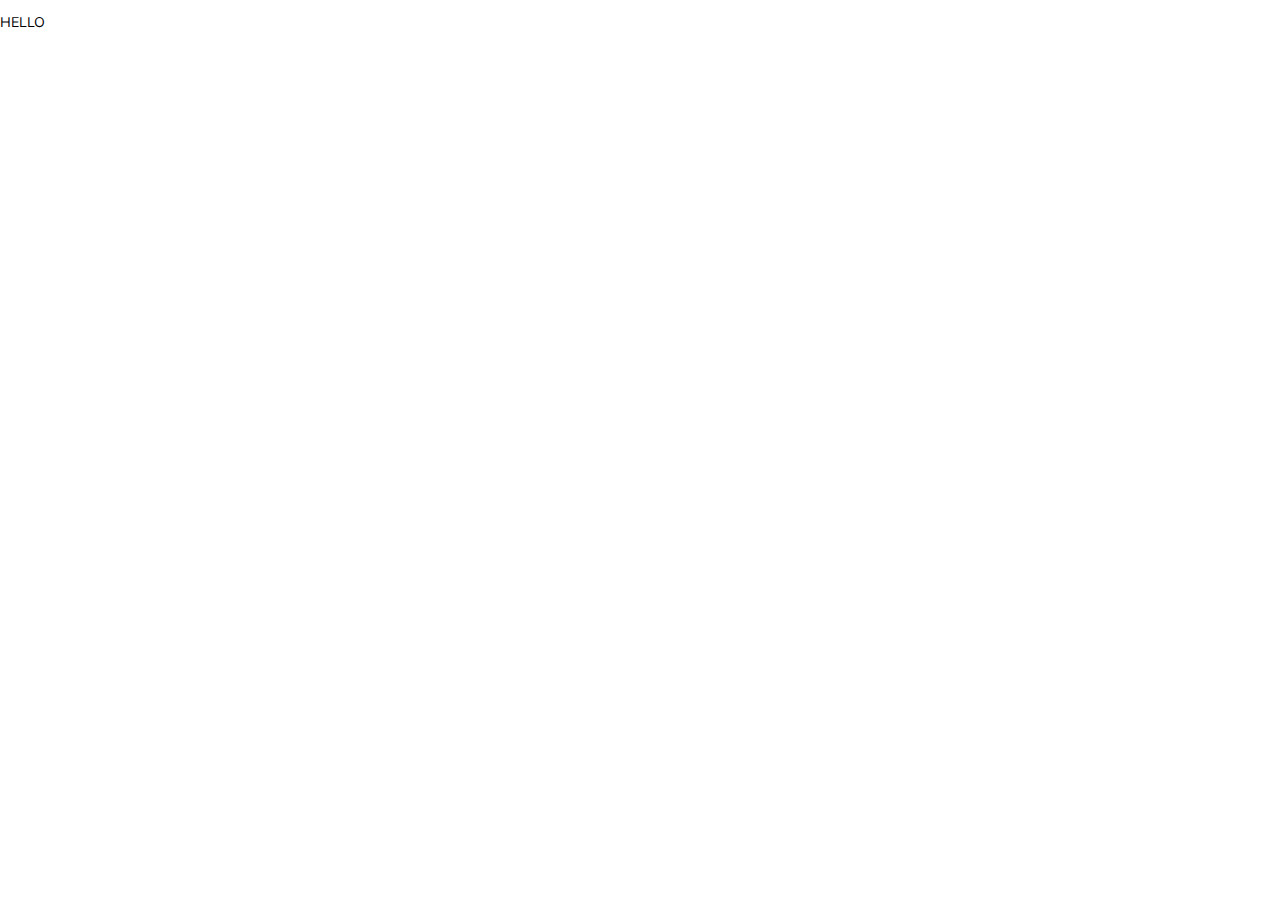
==== index.html @ 22fa5389 "Added sample markup" ====
<!DOCTYPE html>
<html lang="en">
<head>
	<meta charset="UTF-8">
	<meta name="viewport" content="width=device-width, initial-scale=1.0">
	<title>BastTourPlan</title>
	<link rel="preconnect" href="https://fonts.gstatic.com">
	<link href="https://fonts.googleapis.com/css2?family=Mulish:wght@400;600;700&display=swap" rel="stylesheet">
	<link rel="preconnect" href="https://fonts.gstatic.com">
	<link href="https://fonts.googleapis.com/css2?family=Mulish:wght@400;600;700&family=Nunito+Sans&display=swap" rel="stylesheet">
	<link rel="stylesheet" href="./styles/main.css" />
</head>
<body>
	<h1 class="container">HELLO</h1>

</body>
</html>
---- styles/main.css ----
.container {
  max-width: 540px;
}

@media screen and (min-width: 1200px) {
  .container {
    font-size: 32px;
  }
}

@media screen and (min-width: 992px) {
  .container {
    font-size: 24px;
  }
}

@media screen and (min-width: 768px) {
  .container {
    font-size: 18px;
  }
}

@media screen and (min-width: 576px) {
  .container {
    font-size: 14px;
  }
}

/* http://meyerweb.com/eric/tools/css/reset/ 
   v2.0 | 20110126
   License: none (public domain)
*/
html, body, div, span, applet, object, iframe,
h1, h2, h3, h4, h5, h6, p, blockquote, pre,
a, abbr, acronym, address, big, cite, code,
del, dfn, em, img, ins, kbd, q, s, samp,
small, strike, strong, sub, sup, tt, var,
b, u, i, center,
dl, dt, dd, ol, ul, li,
fieldset, form, label, legend,
table, caption, tbody, tfoot, thead, tr, th, td,
article, aside, canvas, details, embed,
figure, figcaption, footer, header, hgroup,
menu, nav, output, ruby, section, summary,
time, mark, audio, video {
  margin: 0;
  padding: 0;
  border: 0;
  font-size: 100%;
  font: inherit;
  vertical-align: baseline;
}

/* HTML5 display-role reset for older browsers */
article, aside, details, figcaption, figure,
footer, header, hgroup, menu, nav, section {
  display: block;
}

body {
  line-height: 1;
}

ol, ul {
  list-style: none;
}

blockquote, q {
  quotes: none;
}

blockquote:before, blockquote:after,
q:before, q:after {
  content: '';
  content: none;
}

table {
  border-collapse: collapse;
  border-spacing: 0;
}

body {
  font-family: "Mulish", sans-serif;
}

button {
  background: none;
  cursor: pointer;
  border: none;
}

*,
*:before,
*:after {
  -webkit-box-sizing: border-box;
          box-sizing: border-box;
}

h1 {
  font-size: 36px;
  line-height: 45px;
}
/*# sourceMappingURL=main.css.map */
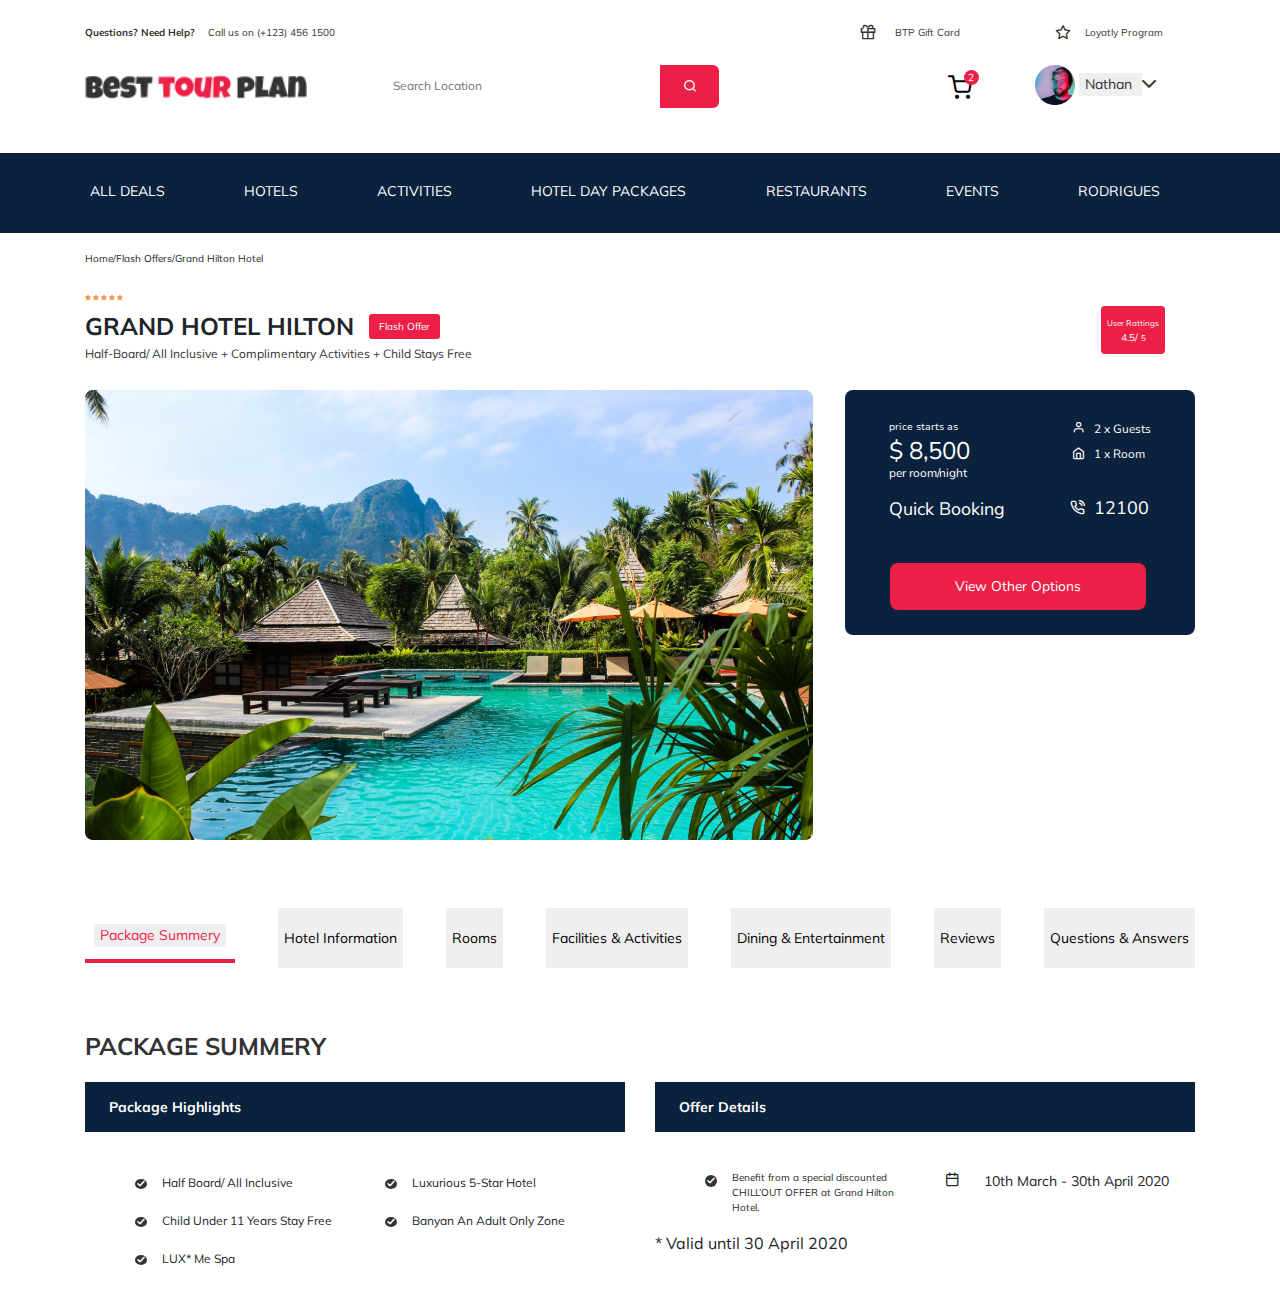
==== commit dec750c1: "Added sample markup" ====
--- a/index.html
+++ b/index.html
@@ -4,14 +4,265 @@
 	<meta charset="UTF-8">
 	<meta name="viewport" content="width=device-width, initial-scale=1.0">
 	<title>BastTourPlan</title>
-	<link rel="preconnect" href="https://fonts.gstatic.com">
 	<link href="https://fonts.googleapis.com/css2?family=Mulish:wght@400;600;700&display=swap" rel="stylesheet">
 	<link rel="preconnect" href="https://fonts.gstatic.com">
 	<link href="https://fonts.googleapis.com/css2?family=Mulish:wght@400;600;700&family=Nunito+Sans&display=swap" rel="stylesheet">
-	<link rel="stylesheet" href="./styles/main.css" />
+	<link rel="stylesheet" href="./styles/main.css">
 </head>
 <body>
-	<h1 class="container">HELLO</h1>
-
+	<header>	
+		<!-- FOOTNOTE-COMTAINER  -->
+		<div class="footnote-container">
+			<div class="container">
+				<div class="row">
+					<div class="first-text col-sm-4 col-xs-4 col-xl-3 col-lg-4 col-md-4">
+						<div class="questions-text fs-10"><b>Questions? Need Help?</b>
+							<span class="call-text">Call us on (+123) 456 1500</span>
+						</div>
+					</div>
+					<div class="btp-container col-xl-2 offset-xl-5 col-lg-2 offset-lg-3 col-md-3 offset-md-2 offset-sm-2 col-sm-3 ">
+						<div class="btp-text fs-10">BTP Gift Card</div>
+						<span class="ico-box">
+							<span class="icon-box"></span>
+						</span>
+					</div>
+					<div class="loyatly-container col-xl-2 col-md-3 col-sm-3 col-lg-3">
+						<div class="loyatly-text fs-10">Loyatly Program</div>
+						<span class="ico-star">
+							<span class="icon-star"></span>
+						</span>
+					</div>
+				</div>
+			</div>
+		</div>	
+		<!-- LOGO-CONTAINER -->
+		<div class="main-container">
+			<div class="container">
+				<div class="row">
+					<div class="main-container__logo col-xl-3 col-lg-3 col-md-3 col-sm-3 col-xs-3">
+						<a href="">
+							<img src="./images/logo.png" class="main-container__logo__img-logo__img-png" alt="logo">
+						</a>
+					</div>
+					<div class="main-container__form col-xl-4 col-lg-4 col-md-4 col-sm-4 col-xs-4">
+						<form class="main-container__main-form ">
+							<input type="text" class="main-container__main-form__main-input" placeholder="Search Location">
+							<button class="main-container__main-form__main-button" aria-label="search"></button>
+						</form>							
+							<span class="ico-search">
+								<span class="icon-search"></span>
+							</span>							
+					</div>
+					<div class="main-container__ico-shopping offset-xl-2 col-xl-1 col-lg-1 offset-lg-1 col-md-1 offset-md-1 col-sm-1 offset-sm-1 col-xs-1 offset-xs-4">
+						<span class="main-container__ico-shopping-cart">
+						<span class="icon-shopping-cart"></span>
+						</span>
+						<span class="main-container__ico-shopping-cart__numeral">2</span>
+					</div>
+					<div class="main-container__button-user col-xl-2 col-lg-2 col-md-3 col-sm-3">
+						<img class="main-container__button-user_img-name"  src="./images/human-header.png" alt="Users">
+						<button class="main-container__button-user__main-button-user">Nathan</button>						
+						<span class="main-container__button-user__ico-arrow-down">
+							<span class="icon-arrow-down"></span>
+						</span>
+					</div>
+				</div>
+			</div>
+		</div>
+		<div class="main-nav-container">
+			<div class="container">
+					<nav class="main-nav-container__nav">
+						<ul class="main-nav-container__nav-item">
+							<li class="main-nav-container__nav-list">
+								<a href="" class="main-nav-container__nav-link">ALL DEALS</a>
+							</li>
+							<li class="main-nav-container__nav-list">
+								<a href="" class="main-nav-container__nav-link">HOTELS</a>
+							</li>
+							<li class="main-nav-container__nav-list">
+								<a href="" class="main-nav-container__nav-link">ACTIVITIES</a>
+							</li>
+							<li class="main-nav-container__nav-list">
+								<a href="" class="main-nav-container__nav-link">HOTEL DAY PACKAGES</a>
+							</li>
+							<li class="main-nav-container__nav-list">
+								<a href="" class="main-nav-container__nav-link">RESTAURANTS</a>
+							</li>
+							<li class="main-nav-container__nav-list">
+								<a href="" class="main-nav-container__nav-link">EVENTS</a>
+							</li>
+							<li class="main-nav-container__nav-list">
+								<a href="" class="main-nav-container__nav-link">RODRIGUES</a>
+							</li>
+						</ul>
+					</nav>
+				</div>
+		</div>
+	</header>
+	<main>
+		<section class="hero-section">
+			<div class="container">
+				<p class="hero-section__main-footnote">Home/Flash Offers/Grand Hilton Hotel</p>
+				<span class="ico-star-gold">
+					<span class="icon-star-gold"></span>
+					<span class="icon-star-gold"></span>
+					<span class="icon-star-gold"></span>
+					<span class="icon-star-gold"></span>
+					<span class="icon-star-gold"></span>
+				</span>
+				<div class="hero-section__h1__block__flex">
+					<div class="hero-section__h1__block" >
+						<h1 class="hero-section__h1">GRAND HOTEL HILTON</h1>	
+						<button class="hero-section__button-flash-offer">Flash Offer</button>			
+					</div>
+					<button class="hero-section__h1__button-rattings">User Rattings 
+						<span class="button-rattings__4">
+							<br>4.5/
+						</span>
+						<span class="button-rattings__5">5</span>
+					</button>
+				</div>			
+				<p class="hero-section__h1__text-under">
+					Half-Board/ All Inclusive + Complimentary Activities + Child Stays Free
+				</p>	
+				<div class="row pt-20">
+					<div class="col-xl-8 col-lg-9 col-md-12 col-sm-12 col-12">
+						<div class="hero-section__img-container-hotel-hilton">
+							<picture>
+								<source media="(min-width: 1200px)"
+								srcset="./images/main-photo.png 1x"
+								type="image/png">
+								<source media="(min-width: 768px)"
+								srcset="./images/main-photo-lg.png 1x"
+								type="image/png">
+								<source media="(min-width: 576px)"
+								srcset="./images/main-photo-smm.png 1x"
+								type="image/png">
+								<source media="(min-width: 375px)"
+								srcset="./images/main-photo-smm.png 1x"
+								type="image/png">
+								<img src="./images/main-photo.png" class="hero-section__img-hotel-hilton" alt="grand hotel hilton">
+							</picture>
+						</div>
+					</div>	
+					<div class="hero-section__price-map-container col-xl-4 col-lg-3 col-md-12 col-sm-12 col-12">
+						<div class="hero-section__price-booking">
+							<div class="hero-section__price-booking-flex">
+								<div class="hero-section__column-left">
+									<p class="hero-section__price-starts-text">price starts as</p>
+									<p class="hero-section__price-8500">$ 8,500</p>
+									<p class="hero-section__per-room-text">per room/night</p>
+									<p class="hero-section__quick-booking-text">Quick Booking</p>
+								</div>
+								<div class="hero-section__column-right">
+									<p class="hero-section__guests-text">2 x Guests</p>
+									<span class="hero-section__ico-user">
+										<span class="icon-user"></span>
+									</span>
+									<p class="hero-section__room-selection-text">1 x Room</p>
+									<span class="hero-section__ico-home">
+										<span class="icon-home"></span>
+									</span>
+									<p class="hero-section__call-12100-text">12100</p>
+									<span class="hero-section__ico-call">
+										<span class="icon-phone-call"></span>
+									</span>
+								</div>
+							</div>
+							<button class="hero-section__price-booking__button">View Other Options</button>
+						</div>
+						<div class="hero-section__map-address">
+							<iframe src="https://www.google.com/maps/embed?pb=!1m18!1m12!1m3!1d2645.4511759054126!2d35.049569468004194!3d48.46705892041686!2m3!1f0!2f0!3f0!3m2!1i1024!2i768!4f13.1!3m3!1m2!1s0x40dbe2c253eac565%3A0xe2c4787d366f1a14!2sDnepropetrovsk%20center%20of%20primary%20medical%20and%20sanitary%20help%20%23%204%20Out-patient%20clinic%20%23%201-2!5e0!3m2!1sen!2sua!4v1611704651712!5m2!1sen!2sua" width="100%" height="100%" frameborder= "0" style="border-radius: 8px;" allowfullscreen="" aria-hidden="false" tabindex="0"></iframe>
+						</div>
+					</div>
+				</div>
+			</div>
+		</section>
+		<!-- MAIN BUTTON CONTAINER -->
+		<div class="container">
+			<div class="main-button-container">
+				<div class="main-button-container__button-list">
+					<div class="main-button-container__button-items-flex">				
+						<div>
+							<button class="main-button-container__link-action">Package Summery</button>	
+						</div>					
+						<div>
+							<button class="main-button-container__link-underline" aria-label="none"></button>
+						</div>
+					</div>				
+						<button class="main-button-container__link">Hotel Information</button>
+						<button class="main-button-container__link">Rooms</button>
+						<button class="main-button-container__link">Facilities & Activities</button>
+						<button class="main-button-container__link">Dining & Entertainment</button>
+						<button class="main-button-container__link">Reviews </button>
+						<button class="main-button-container__link">Questions & Answers</button>
+				</div>
+			</div>
+		</div>
+		<!-- PACKAGE SUMMERY -->
+		<div class="package-summary-container">
+			<div class="container">
+				<h2 class="package-summary-container__h2-text">PACKAGE SUMMERY</h2>
+				<div class="row">
+					<div class="col-lg-6">
+						<h3 class="package-summary-container__package-highlights-text">Package Highlights</h3>
+						<ul class="plain-list">
+							<li class="plain-item">
+								<span class="plain-list-ico">
+									<span class="icon-arrow-down-sm"></span>
+								</span>
+								Half Board/ All Inclusive
+							</li>
+							<li class="plain-item">
+								<span class="plain-list-ico">
+									<span class="icon-arrow-down-sm"></span>
+								</span>
+								Luxurious 5-Star Hotel
+							</li>
+							<li class="plain-item">
+								<span class="plain-list-ico">
+									<span class="icon-arrow-down-sm"></span>
+								</span>
+								Child Under 11 Years Stay Free
+							</li>
+							<li class="plain-item">
+								<span class="plain-list-ico">
+									<span class="icon-arrow-down-sm"></span>
+								</span>
+								Banyan An Adult Only Zone
+							</li>
+							<li class="plain-item">
+								<span class="plain-list-ico">
+									<span class="icon-arrow-down-sm"></span>
+								</span>
+								LUX* Me Spa
+							</li>
+						</ul>
+					</div>
+					<div class="col-lg-6">
+						<h3 class="package-summary-container__offer-details-text">Offer Details</h3>
+						<ul class="plain-list-second">
+							<li class="plain-item-second offer-details-container-flex">
+								<span class="plain-list-ico-arrow-down">
+									<span class="icon-arrow-down-sm"></span>
+								</span>
+								<span>
+								Benefit from a special discounted CHILL’OUT OFFER at Grand Hilton Hotel.
+								</span>
+							</li>
+							<li class="plain-item-second">
+								<span class="plain-list-ico-calendar">
+									<span class="icon-calendar"></span>
+								</span>
+								10th March - 30th April 2020
+							</li>
+						</ul>
+						<span>* Valid until 30 April 2020</span>
+					</div>						
+				</div>
+			</div>
+		</div>
+	</main>
+	
 </body>
 </html>--- a/styles/main.css
+++ b/styles/main.css
@@ -1,104 +1,3121 @@
-.container {
-  max-width: 540px;
-}
-
-@media screen and (min-width: 1200px) {
-  .container {
-    font-size: 32px;
-  }
-}
-
-@media screen and (min-width: 992px) {
-  .container {
-    font-size: 24px;
-  }
-}
-
-@media screen and (min-width: 768px) {
-  .container {
-    font-size: 18px;
-  }
-}
-
-@media screen and (min-width: 576px) {
-  .container {
-    font-size: 14px;
-  }
-}
-
-/* http://meyerweb.com/eric/tools/css/reset/ 
-   v2.0 | 20110126
-   License: none (public domain)
-*/
-html, body, div, span, applet, object, iframe,
-h1, h2, h3, h4, h5, h6, p, blockquote, pre,
-a, abbr, acronym, address, big, cite, code,
-del, dfn, em, img, ins, kbd, q, s, samp,
-small, strike, strong, sub, sup, tt, var,
-b, u, i, center,
-dl, dt, dd, ol, ul, li,
-fieldset, form, label, legend,
-table, caption, tbody, tfoot, thead, tr, th, td,
-article, aside, canvas, details, embed,
-figure, figcaption, footer, header, hgroup,
-menu, nav, output, ruby, section, summary,
-time, mark, audio, video {
+*,
+*::before,
+*::after {
+  -webkit-box-sizing: border-box;
+          box-sizing: border-box;
+}
+
+html {
+  font-family: sans-serif;
+  line-height: 1.15;
+  -webkit-text-size-adjust: 100%;
+  -webkit-tap-highlight-color: rgba(0, 0, 0, 0);
+}
+
+article, aside, figcaption, figure, footer, header, hgroup, main, nav, section {
+  display: block;
+}
+
+body {
   margin: 0;
-  padding: 0;
-  border: 0;
-  font-size: 100%;
-  font: inherit;
+  font-family: -apple-system, BlinkMacSystemFont, "Segoe UI", Roboto, "Helvetica Neue", Arial, "Noto Sans", sans-serif, "Apple Color Emoji", "Segoe UI Emoji", "Segoe UI Symbol", "Noto Color Emoji";
+  font-size: 1rem;
+  font-weight: 400;
+  line-height: 1.5;
+  color: #212529;
+  text-align: left;
+  background-color: #fff;
+}
+
+[tabindex="-1"]:focus:not(:focus-visible) {
+  outline: 0 !important;
+}
+
+hr {
+  -webkit-box-sizing: content-box;
+          box-sizing: content-box;
+  height: 0;
+  overflow: visible;
+}
+
+h1, h2, h3, h4, h5, h6 {
+  margin-top: 0;
+  margin-bottom: 0.5rem;
+}
+
+p {
+  margin-top: 0;
+  margin-bottom: 1rem;
+}
+
+abbr[title],
+abbr[data-original-title] {
+  text-decoration: underline;
+  -webkit-text-decoration: underline dotted;
+          text-decoration: underline dotted;
+  cursor: help;
+  border-bottom: 0;
+  text-decoration-skip-ink: none;
+}
+
+address {
+  margin-bottom: 1rem;
+  font-style: normal;
+  line-height: inherit;
+}
+
+ol,
+ul,
+dl {
+  margin-top: 0;
+  margin-bottom: 1rem;
+}
+
+ol ol,
+ul ul,
+ol ul,
+ul ol {
+  margin-bottom: 0;
+}
+
+dt {
+  font-weight: 700;
+}
+
+dd {
+  margin-bottom: .5rem;
+  margin-left: 0;
+}
+
+blockquote {
+  margin: 0 0 1rem;
+}
+
+b,
+strong {
+  font-weight: bolder;
+}
+
+small {
+  font-size: 80%;
+}
+
+sub,
+sup {
+  position: relative;
+  font-size: 75%;
+  line-height: 0;
   vertical-align: baseline;
 }
 
-/* HTML5 display-role reset for older browsers */
-article, aside, details, figcaption, figure,
-footer, header, hgroup, menu, nav, section {
-  display: block;
-}
-
-body {
-  line-height: 1;
-}
-
-ol, ul {
-  list-style: none;
-}
-
-blockquote, q {
-  quotes: none;
-}
-
-blockquote:before, blockquote:after,
-q:before, q:after {
-  content: '';
-  content: none;
+sub {
+  bottom: -.25em;
+}
+
+sup {
+  top: -.5em;
+}
+
+a {
+  color: #007bff;
+  text-decoration: none;
+  background-color: transparent;
+}
+
+a:hover {
+  color: #0056b3;
+  text-decoration: underline;
+}
+
+a:not([href]):not([class]) {
+  color: inherit;
+  text-decoration: none;
+}
+
+a:not([href]):not([class]):hover {
+  color: inherit;
+  text-decoration: none;
+}
+
+pre,
+code,
+kbd,
+samp {
+  font-family: SFMono-Regular, Menlo, Monaco, Consolas, "Liberation Mono", "Courier New", monospace;
+  font-size: 1em;
+}
+
+pre {
+  margin-top: 0;
+  margin-bottom: 1rem;
+  overflow: auto;
+  -ms-overflow-style: scrollbar;
+}
+
+figure {
+  margin: 0 0 1rem;
+}
+
+img {
+  vertical-align: middle;
+  border-style: none;
+}
+
+svg {
+  overflow: hidden;
+  vertical-align: middle;
 }
 
 table {
   border-collapse: collapse;
-  border-spacing: 0;
+}
+
+caption {
+  padding-top: 0.75rem;
+  padding-bottom: 0.75rem;
+  color: #6c757d;
+  text-align: left;
+  caption-side: bottom;
+}
+
+th {
+  text-align: inherit;
+}
+
+label {
+  display: inline-block;
+  margin-bottom: 0.5rem;
+}
+
+button {
+  border-radius: 0;
+}
+
+button:focus {
+  outline: 1px dotted;
+  outline: 5px auto -webkit-focus-ring-color;
+}
+
+input,
+button,
+select,
+optgroup,
+textarea {
+  margin: 0;
+  font-family: inherit;
+  font-size: inherit;
+  line-height: inherit;
+}
+
+button,
+input {
+  overflow: visible;
+}
+
+button,
+select {
+  text-transform: none;
+}
+
+[role="button"] {
+  cursor: pointer;
+}
+
+select {
+  word-wrap: normal;
+}
+
+button,
+[type="button"],
+[type="reset"],
+[type="submit"] {
+  -webkit-appearance: button;
+}
+
+button:not(:disabled),
+[type="button"]:not(:disabled),
+[type="reset"]:not(:disabled),
+[type="submit"]:not(:disabled) {
+  cursor: pointer;
+}
+
+button::-moz-focus-inner,
+[type="button"]::-moz-focus-inner,
+[type="reset"]::-moz-focus-inner,
+[type="submit"]::-moz-focus-inner {
+  padding: 0;
+  border-style: none;
+}
+
+input[type="radio"],
+input[type="checkbox"] {
+  -webkit-box-sizing: border-box;
+          box-sizing: border-box;
+  padding: 0;
+}
+
+textarea {
+  overflow: auto;
+  resize: vertical;
+}
+
+fieldset {
+  min-width: 0;
+  padding: 0;
+  margin: 0;
+  border: 0;
+}
+
+legend {
+  display: block;
+  width: 100%;
+  max-width: 100%;
+  padding: 0;
+  margin-bottom: .5rem;
+  font-size: 1.5rem;
+  line-height: inherit;
+  color: inherit;
+  white-space: normal;
+}
+
+progress {
+  vertical-align: baseline;
+}
+
+[type="number"]::-webkit-inner-spin-button,
+[type="number"]::-webkit-outer-spin-button {
+  height: auto;
+}
+
+[type="search"] {
+  outline-offset: -2px;
+  -webkit-appearance: none;
+}
+
+[type="search"]::-webkit-search-decoration {
+  -webkit-appearance: none;
+}
+
+::-webkit-file-upload-button {
+  font: inherit;
+  -webkit-appearance: button;
+}
+
+output {
+  display: inline-block;
+}
+
+summary {
+  display: list-item;
+  cursor: pointer;
+}
+
+template {
+  display: none;
+}
+
+[hidden] {
+  display: none !important;
+}
+
+.container,
+.container-fluid,
+.container-sm,
+.container-md,
+.container-lg,
+.container-xl {
+  width: 100%;
+  padding-right: 15px;
+  padding-left: 15px;
+  margin-right: auto;
+  margin-left: auto;
+}
+
+@media (min-width: 576px) {
+  .container, .container-sm {
+    max-width: 540px;
+  }
+}
+
+@media (min-width: 768px) {
+  .container, .container-sm, .container-md {
+    max-width: 720px;
+  }
+}
+
+@media (min-width: 992px) {
+  .container, .container-sm, .container-md, .container-lg {
+    max-width: 960px;
+  }
+}
+
+@media (min-width: 1200px) {
+  .container, .container-sm, .container-md, .container-lg, .container-xl {
+    max-width: 1140px;
+  }
+}
+
+.row {
+  display: -webkit-box;
+  display: -ms-flexbox;
+  display: flex;
+  -ms-flex-wrap: wrap;
+      flex-wrap: wrap;
+  margin-right: -15px;
+  margin-left: -15px;
+}
+
+.no-gutters {
+  margin-right: 0;
+  margin-left: 0;
+}
+
+.no-gutters > .col,
+.no-gutters > [class*="col-"] {
+  padding-right: 0;
+  padding-left: 0;
+}
+
+.col-1, .col-2, .col-3, .col-4, .col-5, .col-6, .col-7, .col-8, .col-9, .col-10, .col-11, .col-12, .col,
+.col-auto, .col-sm-1, .col-sm-2, .col-sm-3, .col-sm-4, .col-sm-5, .col-sm-6, .col-sm-7, .col-sm-8, .col-sm-9, .col-sm-10, .col-sm-11, .col-sm-12, .col-sm,
+.col-sm-auto, .col-md-1, .col-md-2, .col-md-3, .col-md-4, .col-md-5, .col-md-6, .col-md-7, .col-md-8, .col-md-9, .col-md-10, .col-md-11, .col-md-12, .col-md,
+.col-md-auto, .col-lg-1, .col-lg-2, .col-lg-3, .col-lg-4, .col-lg-5, .col-lg-6, .col-lg-7, .col-lg-8, .col-lg-9, .col-lg-10, .col-lg-11, .col-lg-12, .col-lg,
+.col-lg-auto, .col-xl-1, .col-xl-2, .col-xl-3, .col-xl-4, .col-xl-5, .col-xl-6, .col-xl-7, .col-xl-8, .col-xl-9, .col-xl-10, .col-xl-11, .col-xl-12, .col-xl,
+.col-xl-auto {
+  position: relative;
+  width: 100%;
+  padding-right: 15px;
+  padding-left: 15px;
+}
+
+.col {
+  -ms-flex-preferred-size: 0;
+      flex-basis: 0;
+  -webkit-box-flex: 1;
+      -ms-flex-positive: 1;
+          flex-grow: 1;
+  max-width: 100%;
+}
+
+.row-cols-1 > * {
+  -webkit-box-flex: 0;
+      -ms-flex: 0 0 100%;
+          flex: 0 0 100%;
+  max-width: 100%;
+}
+
+.row-cols-2 > * {
+  -webkit-box-flex: 0;
+      -ms-flex: 0 0 50%;
+          flex: 0 0 50%;
+  max-width: 50%;
+}
+
+.row-cols-3 > * {
+  -webkit-box-flex: 0;
+      -ms-flex: 0 0 33.33333%;
+          flex: 0 0 33.33333%;
+  max-width: 33.33333%;
+}
+
+.row-cols-4 > * {
+  -webkit-box-flex: 0;
+      -ms-flex: 0 0 25%;
+          flex: 0 0 25%;
+  max-width: 25%;
+}
+
+.row-cols-5 > * {
+  -webkit-box-flex: 0;
+      -ms-flex: 0 0 20%;
+          flex: 0 0 20%;
+  max-width: 20%;
+}
+
+.row-cols-6 > * {
+  -webkit-box-flex: 0;
+      -ms-flex: 0 0 16.66667%;
+          flex: 0 0 16.66667%;
+  max-width: 16.66667%;
+}
+
+.col-auto {
+  -webkit-box-flex: 0;
+      -ms-flex: 0 0 auto;
+          flex: 0 0 auto;
+  width: auto;
+  max-width: 100%;
+}
+
+.col-1 {
+  -webkit-box-flex: 0;
+      -ms-flex: 0 0 8.33333%;
+          flex: 0 0 8.33333%;
+  max-width: 8.33333%;
+}
+
+.col-2 {
+  -webkit-box-flex: 0;
+      -ms-flex: 0 0 16.66667%;
+          flex: 0 0 16.66667%;
+  max-width: 16.66667%;
+}
+
+.col-3 {
+  -webkit-box-flex: 0;
+      -ms-flex: 0 0 25%;
+          flex: 0 0 25%;
+  max-width: 25%;
+}
+
+.col-4 {
+  -webkit-box-flex: 0;
+      -ms-flex: 0 0 33.33333%;
+          flex: 0 0 33.33333%;
+  max-width: 33.33333%;
+}
+
+.col-5 {
+  -webkit-box-flex: 0;
+      -ms-flex: 0 0 41.66667%;
+          flex: 0 0 41.66667%;
+  max-width: 41.66667%;
+}
+
+.col-6 {
+  -webkit-box-flex: 0;
+      -ms-flex: 0 0 50%;
+          flex: 0 0 50%;
+  max-width: 50%;
+}
+
+.col-7 {
+  -webkit-box-flex: 0;
+      -ms-flex: 0 0 58.33333%;
+          flex: 0 0 58.33333%;
+  max-width: 58.33333%;
+}
+
+.col-8 {
+  -webkit-box-flex: 0;
+      -ms-flex: 0 0 66.66667%;
+          flex: 0 0 66.66667%;
+  max-width: 66.66667%;
+}
+
+.col-9 {
+  -webkit-box-flex: 0;
+      -ms-flex: 0 0 75%;
+          flex: 0 0 75%;
+  max-width: 75%;
+}
+
+.col-10 {
+  -webkit-box-flex: 0;
+      -ms-flex: 0 0 83.33333%;
+          flex: 0 0 83.33333%;
+  max-width: 83.33333%;
+}
+
+.col-11 {
+  -webkit-box-flex: 0;
+      -ms-flex: 0 0 91.66667%;
+          flex: 0 0 91.66667%;
+  max-width: 91.66667%;
+}
+
+.col-12 {
+  -webkit-box-flex: 0;
+      -ms-flex: 0 0 100%;
+          flex: 0 0 100%;
+  max-width: 100%;
+}
+
+.order-first {
+  -webkit-box-ordinal-group: 0;
+      -ms-flex-order: -1;
+          order: -1;
+}
+
+.order-last {
+  -webkit-box-ordinal-group: 14;
+      -ms-flex-order: 13;
+          order: 13;
+}
+
+.order-0 {
+  -webkit-box-ordinal-group: 1;
+      -ms-flex-order: 0;
+          order: 0;
+}
+
+.order-1 {
+  -webkit-box-ordinal-group: 2;
+      -ms-flex-order: 1;
+          order: 1;
+}
+
+.order-2 {
+  -webkit-box-ordinal-group: 3;
+      -ms-flex-order: 2;
+          order: 2;
+}
+
+.order-3 {
+  -webkit-box-ordinal-group: 4;
+      -ms-flex-order: 3;
+          order: 3;
+}
+
+.order-4 {
+  -webkit-box-ordinal-group: 5;
+      -ms-flex-order: 4;
+          order: 4;
+}
+
+.order-5 {
+  -webkit-box-ordinal-group: 6;
+      -ms-flex-order: 5;
+          order: 5;
+}
+
+.order-6 {
+  -webkit-box-ordinal-group: 7;
+      -ms-flex-order: 6;
+          order: 6;
+}
+
+.order-7 {
+  -webkit-box-ordinal-group: 8;
+      -ms-flex-order: 7;
+          order: 7;
+}
+
+.order-8 {
+  -webkit-box-ordinal-group: 9;
+      -ms-flex-order: 8;
+          order: 8;
+}
+
+.order-9 {
+  -webkit-box-ordinal-group: 10;
+      -ms-flex-order: 9;
+          order: 9;
+}
+
+.order-10 {
+  -webkit-box-ordinal-group: 11;
+      -ms-flex-order: 10;
+          order: 10;
+}
+
+.order-11 {
+  -webkit-box-ordinal-group: 12;
+      -ms-flex-order: 11;
+          order: 11;
+}
+
+.order-12 {
+  -webkit-box-ordinal-group: 13;
+      -ms-flex-order: 12;
+          order: 12;
+}
+
+.offset-1 {
+  margin-left: 8.33333%;
+}
+
+.offset-2 {
+  margin-left: 16.66667%;
+}
+
+.offset-3 {
+  margin-left: 25%;
+}
+
+.offset-4 {
+  margin-left: 33.33333%;
+}
+
+.offset-5 {
+  margin-left: 41.66667%;
+}
+
+.offset-6 {
+  margin-left: 50%;
+}
+
+.offset-7 {
+  margin-left: 58.33333%;
+}
+
+.offset-8 {
+  margin-left: 66.66667%;
+}
+
+.offset-9 {
+  margin-left: 75%;
+}
+
+.offset-10 {
+  margin-left: 83.33333%;
+}
+
+.offset-11 {
+  margin-left: 91.66667%;
+}
+
+@media (min-width: 576px) {
+  .col-sm {
+    -ms-flex-preferred-size: 0;
+        flex-basis: 0;
+    -webkit-box-flex: 1;
+        -ms-flex-positive: 1;
+            flex-grow: 1;
+    max-width: 100%;
+  }
+  .row-cols-sm-1 > * {
+    -webkit-box-flex: 0;
+        -ms-flex: 0 0 100%;
+            flex: 0 0 100%;
+    max-width: 100%;
+  }
+  .row-cols-sm-2 > * {
+    -webkit-box-flex: 0;
+        -ms-flex: 0 0 50%;
+            flex: 0 0 50%;
+    max-width: 50%;
+  }
+  .row-cols-sm-3 > * {
+    -webkit-box-flex: 0;
+        -ms-flex: 0 0 33.33333%;
+            flex: 0 0 33.33333%;
+    max-width: 33.33333%;
+  }
+  .row-cols-sm-4 > * {
+    -webkit-box-flex: 0;
+        -ms-flex: 0 0 25%;
+            flex: 0 0 25%;
+    max-width: 25%;
+  }
+  .row-cols-sm-5 > * {
+    -webkit-box-flex: 0;
+        -ms-flex: 0 0 20%;
+            flex: 0 0 20%;
+    max-width: 20%;
+  }
+  .row-cols-sm-6 > * {
+    -webkit-box-flex: 0;
+        -ms-flex: 0 0 16.66667%;
+            flex: 0 0 16.66667%;
+    max-width: 16.66667%;
+  }
+  .col-sm-auto {
+    -webkit-box-flex: 0;
+        -ms-flex: 0 0 auto;
+            flex: 0 0 auto;
+    width: auto;
+    max-width: 100%;
+  }
+  .col-sm-1 {
+    -webkit-box-flex: 0;
+        -ms-flex: 0 0 8.33333%;
+            flex: 0 0 8.33333%;
+    max-width: 8.33333%;
+  }
+  .col-sm-2 {
+    -webkit-box-flex: 0;
+        -ms-flex: 0 0 16.66667%;
+            flex: 0 0 16.66667%;
+    max-width: 16.66667%;
+  }
+  .col-sm-3 {
+    -webkit-box-flex: 0;
+        -ms-flex: 0 0 25%;
+            flex: 0 0 25%;
+    max-width: 25%;
+  }
+  .col-sm-4 {
+    -webkit-box-flex: 0;
+        -ms-flex: 0 0 33.33333%;
+            flex: 0 0 33.33333%;
+    max-width: 33.33333%;
+  }
+  .col-sm-5 {
+    -webkit-box-flex: 0;
+        -ms-flex: 0 0 41.66667%;
+            flex: 0 0 41.66667%;
+    max-width: 41.66667%;
+  }
+  .col-sm-6 {
+    -webkit-box-flex: 0;
+        -ms-flex: 0 0 50%;
+            flex: 0 0 50%;
+    max-width: 50%;
+  }
+  .col-sm-7 {
+    -webkit-box-flex: 0;
+        -ms-flex: 0 0 58.33333%;
+            flex: 0 0 58.33333%;
+    max-width: 58.33333%;
+  }
+  .col-sm-8 {
+    -webkit-box-flex: 0;
+        -ms-flex: 0 0 66.66667%;
+            flex: 0 0 66.66667%;
+    max-width: 66.66667%;
+  }
+  .col-sm-9 {
+    -webkit-box-flex: 0;
+        -ms-flex: 0 0 75%;
+            flex: 0 0 75%;
+    max-width: 75%;
+  }
+  .col-sm-10 {
+    -webkit-box-flex: 0;
+        -ms-flex: 0 0 83.33333%;
+            flex: 0 0 83.33333%;
+    max-width: 83.33333%;
+  }
+  .col-sm-11 {
+    -webkit-box-flex: 0;
+        -ms-flex: 0 0 91.66667%;
+            flex: 0 0 91.66667%;
+    max-width: 91.66667%;
+  }
+  .col-sm-12 {
+    -webkit-box-flex: 0;
+        -ms-flex: 0 0 100%;
+            flex: 0 0 100%;
+    max-width: 100%;
+  }
+  .order-sm-first {
+    -webkit-box-ordinal-group: 0;
+        -ms-flex-order: -1;
+            order: -1;
+  }
+  .order-sm-last {
+    -webkit-box-ordinal-group: 14;
+        -ms-flex-order: 13;
+            order: 13;
+  }
+  .order-sm-0 {
+    -webkit-box-ordinal-group: 1;
+        -ms-flex-order: 0;
+            order: 0;
+  }
+  .order-sm-1 {
+    -webkit-box-ordinal-group: 2;
+        -ms-flex-order: 1;
+            order: 1;
+  }
+  .order-sm-2 {
+    -webkit-box-ordinal-group: 3;
+        -ms-flex-order: 2;
+            order: 2;
+  }
+  .order-sm-3 {
+    -webkit-box-ordinal-group: 4;
+        -ms-flex-order: 3;
+            order: 3;
+  }
+  .order-sm-4 {
+    -webkit-box-ordinal-group: 5;
+        -ms-flex-order: 4;
+            order: 4;
+  }
+  .order-sm-5 {
+    -webkit-box-ordinal-group: 6;
+        -ms-flex-order: 5;
+            order: 5;
+  }
+  .order-sm-6 {
+    -webkit-box-ordinal-group: 7;
+        -ms-flex-order: 6;
+            order: 6;
+  }
+  .order-sm-7 {
+    -webkit-box-ordinal-group: 8;
+        -ms-flex-order: 7;
+            order: 7;
+  }
+  .order-sm-8 {
+    -webkit-box-ordinal-group: 9;
+        -ms-flex-order: 8;
+            order: 8;
+  }
+  .order-sm-9 {
+    -webkit-box-ordinal-group: 10;
+        -ms-flex-order: 9;
+            order: 9;
+  }
+  .order-sm-10 {
+    -webkit-box-ordinal-group: 11;
+        -ms-flex-order: 10;
+            order: 10;
+  }
+  .order-sm-11 {
+    -webkit-box-ordinal-group: 12;
+        -ms-flex-order: 11;
+            order: 11;
+  }
+  .order-sm-12 {
+    -webkit-box-ordinal-group: 13;
+        -ms-flex-order: 12;
+            order: 12;
+  }
+  .offset-sm-0 {
+    margin-left: 0;
+  }
+  .offset-sm-1 {
+    margin-left: 8.33333%;
+  }
+  .offset-sm-2 {
+    margin-left: 16.66667%;
+  }
+  .offset-sm-3 {
+    margin-left: 25%;
+  }
+  .offset-sm-4 {
+    margin-left: 33.33333%;
+  }
+  .offset-sm-5 {
+    margin-left: 41.66667%;
+  }
+  .offset-sm-6 {
+    margin-left: 50%;
+  }
+  .offset-sm-7 {
+    margin-left: 58.33333%;
+  }
+  .offset-sm-8 {
+    margin-left: 66.66667%;
+  }
+  .offset-sm-9 {
+    margin-left: 75%;
+  }
+  .offset-sm-10 {
+    margin-left: 83.33333%;
+  }
+  .offset-sm-11 {
+    margin-left: 91.66667%;
+  }
+}
+
+@media (min-width: 768px) {
+  .col-md {
+    -ms-flex-preferred-size: 0;
+        flex-basis: 0;
+    -webkit-box-flex: 1;
+        -ms-flex-positive: 1;
+            flex-grow: 1;
+    max-width: 100%;
+  }
+  .row-cols-md-1 > * {
+    -webkit-box-flex: 0;
+        -ms-flex: 0 0 100%;
+            flex: 0 0 100%;
+    max-width: 100%;
+  }
+  .row-cols-md-2 > * {
+    -webkit-box-flex: 0;
+        -ms-flex: 0 0 50%;
+            flex: 0 0 50%;
+    max-width: 50%;
+  }
+  .row-cols-md-3 > * {
+    -webkit-box-flex: 0;
+        -ms-flex: 0 0 33.33333%;
+            flex: 0 0 33.33333%;
+    max-width: 33.33333%;
+  }
+  .row-cols-md-4 > * {
+    -webkit-box-flex: 0;
+        -ms-flex: 0 0 25%;
+            flex: 0 0 25%;
+    max-width: 25%;
+  }
+  .row-cols-md-5 > * {
+    -webkit-box-flex: 0;
+        -ms-flex: 0 0 20%;
+            flex: 0 0 20%;
+    max-width: 20%;
+  }
+  .row-cols-md-6 > * {
+    -webkit-box-flex: 0;
+        -ms-flex: 0 0 16.66667%;
+            flex: 0 0 16.66667%;
+    max-width: 16.66667%;
+  }
+  .col-md-auto {
+    -webkit-box-flex: 0;
+        -ms-flex: 0 0 auto;
+            flex: 0 0 auto;
+    width: auto;
+    max-width: 100%;
+  }
+  .col-md-1 {
+    -webkit-box-flex: 0;
+        -ms-flex: 0 0 8.33333%;
+            flex: 0 0 8.33333%;
+    max-width: 8.33333%;
+  }
+  .col-md-2 {
+    -webkit-box-flex: 0;
+        -ms-flex: 0 0 16.66667%;
+            flex: 0 0 16.66667%;
+    max-width: 16.66667%;
+  }
+  .col-md-3 {
+    -webkit-box-flex: 0;
+        -ms-flex: 0 0 25%;
+            flex: 0 0 25%;
+    max-width: 25%;
+  }
+  .col-md-4 {
+    -webkit-box-flex: 0;
+        -ms-flex: 0 0 33.33333%;
+            flex: 0 0 33.33333%;
+    max-width: 33.33333%;
+  }
+  .col-md-5 {
+    -webkit-box-flex: 0;
+        -ms-flex: 0 0 41.66667%;
+            flex: 0 0 41.66667%;
+    max-width: 41.66667%;
+  }
+  .col-md-6 {
+    -webkit-box-flex: 0;
+        -ms-flex: 0 0 50%;
+            flex: 0 0 50%;
+    max-width: 50%;
+  }
+  .col-md-7 {
+    -webkit-box-flex: 0;
+        -ms-flex: 0 0 58.33333%;
+            flex: 0 0 58.33333%;
+    max-width: 58.33333%;
+  }
+  .col-md-8 {
+    -webkit-box-flex: 0;
+        -ms-flex: 0 0 66.66667%;
+            flex: 0 0 66.66667%;
+    max-width: 66.66667%;
+  }
+  .col-md-9 {
+    -webkit-box-flex: 0;
+        -ms-flex: 0 0 75%;
+            flex: 0 0 75%;
+    max-width: 75%;
+  }
+  .col-md-10 {
+    -webkit-box-flex: 0;
+        -ms-flex: 0 0 83.33333%;
+            flex: 0 0 83.33333%;
+    max-width: 83.33333%;
+  }
+  .col-md-11 {
+    -webkit-box-flex: 0;
+        -ms-flex: 0 0 91.66667%;
+            flex: 0 0 91.66667%;
+    max-width: 91.66667%;
+  }
+  .col-md-12 {
+    -webkit-box-flex: 0;
+        -ms-flex: 0 0 100%;
+            flex: 0 0 100%;
+    max-width: 100%;
+  }
+  .order-md-first {
+    -webkit-box-ordinal-group: 0;
+        -ms-flex-order: -1;
+            order: -1;
+  }
+  .order-md-last {
+    -webkit-box-ordinal-group: 14;
+        -ms-flex-order: 13;
+            order: 13;
+  }
+  .order-md-0 {
+    -webkit-box-ordinal-group: 1;
+        -ms-flex-order: 0;
+            order: 0;
+  }
+  .order-md-1 {
+    -webkit-box-ordinal-group: 2;
+        -ms-flex-order: 1;
+            order: 1;
+  }
+  .order-md-2 {
+    -webkit-box-ordinal-group: 3;
+        -ms-flex-order: 2;
+            order: 2;
+  }
+  .order-md-3 {
+    -webkit-box-ordinal-group: 4;
+        -ms-flex-order: 3;
+            order: 3;
+  }
+  .order-md-4 {
+    -webkit-box-ordinal-group: 5;
+        -ms-flex-order: 4;
+            order: 4;
+  }
+  .order-md-5 {
+    -webkit-box-ordinal-group: 6;
+        -ms-flex-order: 5;
+            order: 5;
+  }
+  .order-md-6 {
+    -webkit-box-ordinal-group: 7;
+        -ms-flex-order: 6;
+            order: 6;
+  }
+  .order-md-7 {
+    -webkit-box-ordinal-group: 8;
+        -ms-flex-order: 7;
+            order: 7;
+  }
+  .order-md-8 {
+    -webkit-box-ordinal-group: 9;
+        -ms-flex-order: 8;
+            order: 8;
+  }
+  .order-md-9 {
+    -webkit-box-ordinal-group: 10;
+        -ms-flex-order: 9;
+            order: 9;
+  }
+  .order-md-10 {
+    -webkit-box-ordinal-group: 11;
+        -ms-flex-order: 10;
+            order: 10;
+  }
+  .order-md-11 {
+    -webkit-box-ordinal-group: 12;
+        -ms-flex-order: 11;
+            order: 11;
+  }
+  .order-md-12 {
+    -webkit-box-ordinal-group: 13;
+        -ms-flex-order: 12;
+            order: 12;
+  }
+  .offset-md-0 {
+    margin-left: 0;
+  }
+  .offset-md-1 {
+    margin-left: 8.33333%;
+  }
+  .offset-md-2 {
+    margin-left: 16.66667%;
+  }
+  .offset-md-3 {
+    margin-left: 25%;
+  }
+  .offset-md-4 {
+    margin-left: 33.33333%;
+  }
+  .offset-md-5 {
+    margin-left: 41.66667%;
+  }
+  .offset-md-6 {
+    margin-left: 50%;
+  }
+  .offset-md-7 {
+    margin-left: 58.33333%;
+  }
+  .offset-md-8 {
+    margin-left: 66.66667%;
+  }
+  .offset-md-9 {
+    margin-left: 75%;
+  }
+  .offset-md-10 {
+    margin-left: 83.33333%;
+  }
+  .offset-md-11 {
+    margin-left: 91.66667%;
+  }
+}
+
+@media (min-width: 992px) {
+  .col-lg {
+    -ms-flex-preferred-size: 0;
+        flex-basis: 0;
+    -webkit-box-flex: 1;
+        -ms-flex-positive: 1;
+            flex-grow: 1;
+    max-width: 100%;
+  }
+  .row-cols-lg-1 > * {
+    -webkit-box-flex: 0;
+        -ms-flex: 0 0 100%;
+            flex: 0 0 100%;
+    max-width: 100%;
+  }
+  .row-cols-lg-2 > * {
+    -webkit-box-flex: 0;
+        -ms-flex: 0 0 50%;
+            flex: 0 0 50%;
+    max-width: 50%;
+  }
+  .row-cols-lg-3 > * {
+    -webkit-box-flex: 0;
+        -ms-flex: 0 0 33.33333%;
+            flex: 0 0 33.33333%;
+    max-width: 33.33333%;
+  }
+  .row-cols-lg-4 > * {
+    -webkit-box-flex: 0;
+        -ms-flex: 0 0 25%;
+            flex: 0 0 25%;
+    max-width: 25%;
+  }
+  .row-cols-lg-5 > * {
+    -webkit-box-flex: 0;
+        -ms-flex: 0 0 20%;
+            flex: 0 0 20%;
+    max-width: 20%;
+  }
+  .row-cols-lg-6 > * {
+    -webkit-box-flex: 0;
+        -ms-flex: 0 0 16.66667%;
+            flex: 0 0 16.66667%;
+    max-width: 16.66667%;
+  }
+  .col-lg-auto {
+    -webkit-box-flex: 0;
+        -ms-flex: 0 0 auto;
+            flex: 0 0 auto;
+    width: auto;
+    max-width: 100%;
+  }
+  .col-lg-1 {
+    -webkit-box-flex: 0;
+        -ms-flex: 0 0 8.33333%;
+            flex: 0 0 8.33333%;
+    max-width: 8.33333%;
+  }
+  .col-lg-2 {
+    -webkit-box-flex: 0;
+        -ms-flex: 0 0 16.66667%;
+            flex: 0 0 16.66667%;
+    max-width: 16.66667%;
+  }
+  .col-lg-3 {
+    -webkit-box-flex: 0;
+        -ms-flex: 0 0 25%;
+            flex: 0 0 25%;
+    max-width: 25%;
+  }
+  .col-lg-4 {
+    -webkit-box-flex: 0;
+        -ms-flex: 0 0 33.33333%;
+            flex: 0 0 33.33333%;
+    max-width: 33.33333%;
+  }
+  .col-lg-5 {
+    -webkit-box-flex: 0;
+        -ms-flex: 0 0 41.66667%;
+            flex: 0 0 41.66667%;
+    max-width: 41.66667%;
+  }
+  .col-lg-6 {
+    -webkit-box-flex: 0;
+        -ms-flex: 0 0 50%;
+            flex: 0 0 50%;
+    max-width: 50%;
+  }
+  .col-lg-7 {
+    -webkit-box-flex: 0;
+        -ms-flex: 0 0 58.33333%;
+            flex: 0 0 58.33333%;
+    max-width: 58.33333%;
+  }
+  .col-lg-8 {
+    -webkit-box-flex: 0;
+        -ms-flex: 0 0 66.66667%;
+            flex: 0 0 66.66667%;
+    max-width: 66.66667%;
+  }
+  .col-lg-9 {
+    -webkit-box-flex: 0;
+        -ms-flex: 0 0 75%;
+            flex: 0 0 75%;
+    max-width: 75%;
+  }
+  .col-lg-10 {
+    -webkit-box-flex: 0;
+        -ms-flex: 0 0 83.33333%;
+            flex: 0 0 83.33333%;
+    max-width: 83.33333%;
+  }
+  .col-lg-11 {
+    -webkit-box-flex: 0;
+        -ms-flex: 0 0 91.66667%;
+            flex: 0 0 91.66667%;
+    max-width: 91.66667%;
+  }
+  .col-lg-12 {
+    -webkit-box-flex: 0;
+        -ms-flex: 0 0 100%;
+            flex: 0 0 100%;
+    max-width: 100%;
+  }
+  .order-lg-first {
+    -webkit-box-ordinal-group: 0;
+        -ms-flex-order: -1;
+            order: -1;
+  }
+  .order-lg-last {
+    -webkit-box-ordinal-group: 14;
+        -ms-flex-order: 13;
+            order: 13;
+  }
+  .order-lg-0 {
+    -webkit-box-ordinal-group: 1;
+        -ms-flex-order: 0;
+            order: 0;
+  }
+  .order-lg-1 {
+    -webkit-box-ordinal-group: 2;
+        -ms-flex-order: 1;
+            order: 1;
+  }
+  .order-lg-2 {
+    -webkit-box-ordinal-group: 3;
+        -ms-flex-order: 2;
+            order: 2;
+  }
+  .order-lg-3 {
+    -webkit-box-ordinal-group: 4;
+        -ms-flex-order: 3;
+            order: 3;
+  }
+  .order-lg-4 {
+    -webkit-box-ordinal-group: 5;
+        -ms-flex-order: 4;
+            order: 4;
+  }
+  .order-lg-5 {
+    -webkit-box-ordinal-group: 6;
+        -ms-flex-order: 5;
+            order: 5;
+  }
+  .order-lg-6 {
+    -webkit-box-ordinal-group: 7;
+        -ms-flex-order: 6;
+            order: 6;
+  }
+  .order-lg-7 {
+    -webkit-box-ordinal-group: 8;
+        -ms-flex-order: 7;
+            order: 7;
+  }
+  .order-lg-8 {
+    -webkit-box-ordinal-group: 9;
+        -ms-flex-order: 8;
+            order: 8;
+  }
+  .order-lg-9 {
+    -webkit-box-ordinal-group: 10;
+        -ms-flex-order: 9;
+            order: 9;
+  }
+  .order-lg-10 {
+    -webkit-box-ordinal-group: 11;
+        -ms-flex-order: 10;
+            order: 10;
+  }
+  .order-lg-11 {
+    -webkit-box-ordinal-group: 12;
+        -ms-flex-order: 11;
+            order: 11;
+  }
+  .order-lg-12 {
+    -webkit-box-ordinal-group: 13;
+        -ms-flex-order: 12;
+            order: 12;
+  }
+  .offset-lg-0 {
+    margin-left: 0;
+  }
+  .offset-lg-1 {
+    margin-left: 8.33333%;
+  }
+  .offset-lg-2 {
+    margin-left: 16.66667%;
+  }
+  .offset-lg-3 {
+    margin-left: 25%;
+  }
+  .offset-lg-4 {
+    margin-left: 33.33333%;
+  }
+  .offset-lg-5 {
+    margin-left: 41.66667%;
+  }
+  .offset-lg-6 {
+    margin-left: 50%;
+  }
+  .offset-lg-7 {
+    margin-left: 58.33333%;
+  }
+  .offset-lg-8 {
+    margin-left: 66.66667%;
+  }
+  .offset-lg-9 {
+    margin-left: 75%;
+  }
+  .offset-lg-10 {
+    margin-left: 83.33333%;
+  }
+  .offset-lg-11 {
+    margin-left: 91.66667%;
+  }
+}
+
+@media (min-width: 1200px) {
+  .col-xl {
+    -ms-flex-preferred-size: 0;
+        flex-basis: 0;
+    -webkit-box-flex: 1;
+        -ms-flex-positive: 1;
+            flex-grow: 1;
+    max-width: 100%;
+  }
+  .row-cols-xl-1 > * {
+    -webkit-box-flex: 0;
+        -ms-flex: 0 0 100%;
+            flex: 0 0 100%;
+    max-width: 100%;
+  }
+  .row-cols-xl-2 > * {
+    -webkit-box-flex: 0;
+        -ms-flex: 0 0 50%;
+            flex: 0 0 50%;
+    max-width: 50%;
+  }
+  .row-cols-xl-3 > * {
+    -webkit-box-flex: 0;
+        -ms-flex: 0 0 33.33333%;
+            flex: 0 0 33.33333%;
+    max-width: 33.33333%;
+  }
+  .row-cols-xl-4 > * {
+    -webkit-box-flex: 0;
+        -ms-flex: 0 0 25%;
+            flex: 0 0 25%;
+    max-width: 25%;
+  }
+  .row-cols-xl-5 > * {
+    -webkit-box-flex: 0;
+        -ms-flex: 0 0 20%;
+            flex: 0 0 20%;
+    max-width: 20%;
+  }
+  .row-cols-xl-6 > * {
+    -webkit-box-flex: 0;
+        -ms-flex: 0 0 16.66667%;
+            flex: 0 0 16.66667%;
+    max-width: 16.66667%;
+  }
+  .col-xl-auto {
+    -webkit-box-flex: 0;
+        -ms-flex: 0 0 auto;
+            flex: 0 0 auto;
+    width: auto;
+    max-width: 100%;
+  }
+  .col-xl-1 {
+    -webkit-box-flex: 0;
+        -ms-flex: 0 0 8.33333%;
+            flex: 0 0 8.33333%;
+    max-width: 8.33333%;
+  }
+  .col-xl-2 {
+    -webkit-box-flex: 0;
+        -ms-flex: 0 0 16.66667%;
+            flex: 0 0 16.66667%;
+    max-width: 16.66667%;
+  }
+  .col-xl-3 {
+    -webkit-box-flex: 0;
+        -ms-flex: 0 0 25%;
+            flex: 0 0 25%;
+    max-width: 25%;
+  }
+  .col-xl-4 {
+    -webkit-box-flex: 0;
+        -ms-flex: 0 0 33.33333%;
+            flex: 0 0 33.33333%;
+    max-width: 33.33333%;
+  }
+  .col-xl-5 {
+    -webkit-box-flex: 0;
+        -ms-flex: 0 0 41.66667%;
+            flex: 0 0 41.66667%;
+    max-width: 41.66667%;
+  }
+  .col-xl-6 {
+    -webkit-box-flex: 0;
+        -ms-flex: 0 0 50%;
+            flex: 0 0 50%;
+    max-width: 50%;
+  }
+  .col-xl-7 {
+    -webkit-box-flex: 0;
+        -ms-flex: 0 0 58.33333%;
+            flex: 0 0 58.33333%;
+    max-width: 58.33333%;
+  }
+  .col-xl-8 {
+    -webkit-box-flex: 0;
+        -ms-flex: 0 0 66.66667%;
+            flex: 0 0 66.66667%;
+    max-width: 66.66667%;
+  }
+  .col-xl-9 {
+    -webkit-box-flex: 0;
+        -ms-flex: 0 0 75%;
+            flex: 0 0 75%;
+    max-width: 75%;
+  }
+  .col-xl-10 {
+    -webkit-box-flex: 0;
+        -ms-flex: 0 0 83.33333%;
+            flex: 0 0 83.33333%;
+    max-width: 83.33333%;
+  }
+  .col-xl-11 {
+    -webkit-box-flex: 0;
+        -ms-flex: 0 0 91.66667%;
+            flex: 0 0 91.66667%;
+    max-width: 91.66667%;
+  }
+  .col-xl-12 {
+    -webkit-box-flex: 0;
+        -ms-flex: 0 0 100%;
+            flex: 0 0 100%;
+    max-width: 100%;
+  }
+  .order-xl-first {
+    -webkit-box-ordinal-group: 0;
+        -ms-flex-order: -1;
+            order: -1;
+  }
+  .order-xl-last {
+    -webkit-box-ordinal-group: 14;
+        -ms-flex-order: 13;
+            order: 13;
+  }
+  .order-xl-0 {
+    -webkit-box-ordinal-group: 1;
+        -ms-flex-order: 0;
+            order: 0;
+  }
+  .order-xl-1 {
+    -webkit-box-ordinal-group: 2;
+        -ms-flex-order: 1;
+            order: 1;
+  }
+  .order-xl-2 {
+    -webkit-box-ordinal-group: 3;
+        -ms-flex-order: 2;
+            order: 2;
+  }
+  .order-xl-3 {
+    -webkit-box-ordinal-group: 4;
+        -ms-flex-order: 3;
+            order: 3;
+  }
+  .order-xl-4 {
+    -webkit-box-ordinal-group: 5;
+        -ms-flex-order: 4;
+            order: 4;
+  }
+  .order-xl-5 {
+    -webkit-box-ordinal-group: 6;
+        -ms-flex-order: 5;
+            order: 5;
+  }
+  .order-xl-6 {
+    -webkit-box-ordinal-group: 7;
+        -ms-flex-order: 6;
+            order: 6;
+  }
+  .order-xl-7 {
+    -webkit-box-ordinal-group: 8;
+        -ms-flex-order: 7;
+            order: 7;
+  }
+  .order-xl-8 {
+    -webkit-box-ordinal-group: 9;
+        -ms-flex-order: 8;
+            order: 8;
+  }
+  .order-xl-9 {
+    -webkit-box-ordinal-group: 10;
+        -ms-flex-order: 9;
+            order: 9;
+  }
+  .order-xl-10 {
+    -webkit-box-ordinal-group: 11;
+        -ms-flex-order: 10;
+            order: 10;
+  }
+  .order-xl-11 {
+    -webkit-box-ordinal-group: 12;
+        -ms-flex-order: 11;
+            order: 11;
+  }
+  .order-xl-12 {
+    -webkit-box-ordinal-group: 13;
+        -ms-flex-order: 12;
+            order: 12;
+  }
+  .offset-xl-0 {
+    margin-left: 0;
+  }
+  .offset-xl-1 {
+    margin-left: 8.33333%;
+  }
+  .offset-xl-2 {
+    margin-left: 16.66667%;
+  }
+  .offset-xl-3 {
+    margin-left: 25%;
+  }
+  .offset-xl-4 {
+    margin-left: 33.33333%;
+  }
+  .offset-xl-5 {
+    margin-left: 41.66667%;
+  }
+  .offset-xl-6 {
+    margin-left: 50%;
+  }
+  .offset-xl-7 {
+    margin-left: 58.33333%;
+  }
+  .offset-xl-8 {
+    margin-left: 66.66667%;
+  }
+  .offset-xl-9 {
+    margin-left: 75%;
+  }
+  .offset-xl-10 {
+    margin-left: 83.33333%;
+  }
+  .offset-xl-11 {
+    margin-left: 91.66667%;
+  }
+}
+
+.carousel {
+  position: relative;
+}
+
+.carousel.pointer-event {
+  -ms-touch-action: pan-y;
+      touch-action: pan-y;
+}
+
+.carousel-inner {
+  position: relative;
+  width: 100%;
+  overflow: hidden;
+}
+
+.carousel-inner::after {
+  display: block;
+  clear: both;
+  content: "";
+}
+
+.carousel-item {
+  position: relative;
+  display: none;
+  float: left;
+  width: 100%;
+  margin-right: -100%;
+  -webkit-backface-visibility: hidden;
+          backface-visibility: hidden;
+  -webkit-transition: -webkit-transform 0.6s ease-in-out;
+  transition: -webkit-transform 0.6s ease-in-out;
+  transition: transform 0.6s ease-in-out;
+  transition: transform 0.6s ease-in-out, -webkit-transform 0.6s ease-in-out;
+}
+
+@media (prefers-reduced-motion: reduce) {
+  .carousel-item {
+    -webkit-transition: none;
+    transition: none;
+  }
+}
+
+.carousel-item.active,
+.carousel-item-next,
+.carousel-item-prev {
+  display: block;
+}
+
+.carousel-item-next:not(.carousel-item-left),
+.active.carousel-item-right {
+  -webkit-transform: translateX(100%);
+          transform: translateX(100%);
+}
+
+.carousel-item-prev:not(.carousel-item-right),
+.active.carousel-item-left {
+  -webkit-transform: translateX(-100%);
+          transform: translateX(-100%);
+}
+
+.carousel-fade .carousel-item {
+  opacity: 0;
+  -webkit-transition-property: opacity;
+  transition-property: opacity;
+  -webkit-transform: none;
+          transform: none;
+}
+
+.carousel-fade .carousel-item.active,
+.carousel-fade .carousel-item-next.carousel-item-left,
+.carousel-fade .carousel-item-prev.carousel-item-right {
+  z-index: 1;
+  opacity: 1;
+}
+
+.carousel-fade .active.carousel-item-left,
+.carousel-fade .active.carousel-item-right {
+  z-index: 0;
+  opacity: 0;
+  -webkit-transition: opacity 0s 0.6s;
+  transition: opacity 0s 0.6s;
+}
+
+@media (prefers-reduced-motion: reduce) {
+  .carousel-fade .active.carousel-item-left,
+  .carousel-fade .active.carousel-item-right {
+    -webkit-transition: none;
+    transition: none;
+  }
+}
+
+.carousel-control-prev,
+.carousel-control-next {
+  position: absolute;
+  top: 0;
+  bottom: 0;
+  z-index: 1;
+  display: -webkit-box;
+  display: -ms-flexbox;
+  display: flex;
+  -webkit-box-align: center;
+      -ms-flex-align: center;
+          align-items: center;
+  -webkit-box-pack: center;
+      -ms-flex-pack: center;
+          justify-content: center;
+  width: 15%;
+  color: #fff;
+  text-align: center;
+  opacity: 0.5;
+  -webkit-transition: opacity 0.15s ease;
+  transition: opacity 0.15s ease;
+}
+
+@media (prefers-reduced-motion: reduce) {
+  .carousel-control-prev,
+  .carousel-control-next {
+    -webkit-transition: none;
+    transition: none;
+  }
+}
+
+.carousel-control-prev:hover, .carousel-control-prev:focus,
+.carousel-control-next:hover,
+.carousel-control-next:focus {
+  color: #fff;
+  text-decoration: none;
+  outline: 0;
+  opacity: 0.9;
+}
+
+.carousel-control-prev {
+  left: 0;
+}
+
+.carousel-control-next {
+  right: 0;
+}
+
+.carousel-control-prev-icon,
+.carousel-control-next-icon {
+  display: inline-block;
+  width: 20px;
+  height: 20px;
+  background: no-repeat 50% / 100% 100%;
+}
+
+.carousel-control-prev-icon {
+  background-image: url("data:image/svg+xml,%3csvg xmlns='http://www.w3.org/2000/svg' fill='%23fff' width='8' height='8' viewBox='0 0 8 8'%3e%3cpath d='M5.25 0l-4 4 4 4 1.5-1.5L4.25 4l2.5-2.5L5.25 0z'/%3e%3c/svg%3e");
+}
+
+.carousel-control-next-icon {
+  background-image: url("data:image/svg+xml,%3csvg xmlns='http://www.w3.org/2000/svg' fill='%23fff' width='8' height='8' viewBox='0 0 8 8'%3e%3cpath d='M2.75 0l-1.5 1.5L3.75 4l-2.5 2.5L2.75 8l4-4-4-4z'/%3e%3c/svg%3e");
+}
+
+.carousel-indicators {
+  position: absolute;
+  right: 0;
+  bottom: 0;
+  left: 0;
+  z-index: 15;
+  display: -webkit-box;
+  display: -ms-flexbox;
+  display: flex;
+  -webkit-box-pack: center;
+      -ms-flex-pack: center;
+          justify-content: center;
+  padding-left: 0;
+  margin-right: 15%;
+  margin-left: 15%;
+  list-style: none;
+}
+
+.carousel-indicators li {
+  -webkit-box-sizing: content-box;
+          box-sizing: content-box;
+  -webkit-box-flex: 0;
+      -ms-flex: 0 1 auto;
+          flex: 0 1 auto;
+  width: 30px;
+  height: 3px;
+  margin-right: 3px;
+  margin-left: 3px;
+  text-indent: -999px;
+  cursor: pointer;
+  background-color: #fff;
+  background-clip: padding-box;
+  border-top: 10px solid transparent;
+  border-bottom: 10px solid transparent;
+  opacity: .5;
+  -webkit-transition: opacity 0.6s ease;
+  transition: opacity 0.6s ease;
+}
+
+@media (prefers-reduced-motion: reduce) {
+  .carousel-indicators li {
+    -webkit-transition: none;
+    transition: none;
+  }
+}
+
+.carousel-indicators .active {
+  opacity: 1;
+}
+
+.carousel-caption {
+  position: absolute;
+  right: 15%;
+  bottom: 20px;
+  left: 15%;
+  z-index: 10;
+  padding-top: 20px;
+  padding-bottom: 20px;
+  color: #fff;
+  text-align: center;
 }
 
 body {
   font-family: "Mulish", sans-serif;
+  background: #fff;
 }
 
 button {
-  background: none;
   cursor: pointer;
   border: none;
 }
 
-*,
-*:before,
-*:after {
-  -webkit-box-sizing: border-box;
-          box-sizing: border-box;
-}
-
-h1 {
-  font-size: 36px;
-  line-height: 45px;
+a,
+ul,
+li {
+  text-decoration: none;
+  list-style-type: none;
+}
+
+.pt-20 {
+  padding-top: 20px;
+}
+
+.hero-section__main-footnote {
+  font-size: 10px;
+  padding-top: 18px;
+}
+
+.ico-star-gold {
+  font-size: 6px;
+  color: #F2994A;
+}
+
+.hero-section__h1__block {
+  display: -webkit-box;
+  display: -ms-flexbox;
+  display: flex;
+  -webkit-box-align: center;
+      -ms-flex-align: center;
+          align-items: center;
+}
+
+@media (max-width: 575.98px) {
+  .hero-section__h1__block {
+    -webkit-box-orient: vertical;
+    -webkit-box-direction: normal;
+        -ms-flex-direction: column;
+            flex-direction: column;
+  }
+}
+
+.hero-section__h1 {
+  font-size: 24px;
+}
+
+@media (max-width: 575.98px) {
+  .hero-section__h1 {
+    font-size: 20px;
+  }
+}
+
+.hero-section__button-flash-offer {
+  font-size: 10px;
+  color: #fff;
+  background: #EC1F46;
+  border-radius: 3px;
+  padding: 5px 10px 5px 10px;
+  margin-top: 8px;
+  margin-left: 15px;
+  margin-bottom: 15px;
+}
+
+@media (max-width: 575.98px) {
+  .hero-section__button-flash-offer {
+    padding: 5px 10px 5px 10px;
+  }
+}
+
+.hero-section__h1__text-under {
+  font-size: 12px;
+  color: #333;
+  line-height: 0%;
+}
+
+@media (max-width: 575.98px) {
+  .hero-section__h1__text-under {
+    display: none;
+  }
+}
+
+.hero-section__h1__block__flex {
+  display: -webkit-box;
+  display: -ms-flexbox;
+  display: flex;
+  -webkit-box-pack: justify;
+      -ms-flex-pack: justify;
+          justify-content: space-between;
+}
+
+.hero-section__h1__button-rattings {
+  font-size: 8px;
+  color: #fff;
+  background: #EC1F46;
+  border-radius: 4px;
+  margin-right: 30px;
+}
+
+.button-rattings__4 {
+  font-size: 10px;
+}
+
+.hero-section__img-hotel-hilton {
+  position: relative;
+}
+
+.hero-section__img-hotel-hilton::before {
+  position: absolute;
+  background: -webkit-linear-gradient(180deg, rgba(0, 122, 223, 0.48) 0%, rgba(255, 255, 255, 0.128) 100%);
+}
+
+@media (max-width: 991.98px) {
+  .hero-section__price-map-container {
+    display: -webkit-box;
+    display: -ms-flexbox;
+    display: flex;
+    -ms-flex-pack: distribute;
+        justify-content: space-around;
+    text-align: center;
+  }
+}
+
+.hero-section__price-booking {
+  background-color: #0A223D;
+  color: #fff;
+  border-radius: 8px;
+  font-family: "Nunito Sans", sans-serif;
+}
+
+@media (max-width: 1199.98px) {
+  .hero-section__price-booking {
+    margin-right: 30px;
+  }
+}
+
+@media (max-width: 991.98px) {
+  .hero-section__price-booking {
+    margin-top: 20px;
+    width: 320px;
+  }
+}
+
+.hero-section__price-booking-flex {
+  display: -webkit-box;
+  display: -ms-flexbox;
+  display: flex;
+  -ms-flex-pack: distribute;
+      justify-content: space-around;
+  padding-top: 30px;
+}
+
+@media (max-width: 991.98px) {
+  .hero-section__price-booking-flex {
+    -webkit-box-pack: justify;
+        -ms-flex-pack: justify;
+            justify-content: space-between;
+    padding-left: 10px;
+    padding-right: 10px;
+    margin-left: 0;
+  }
+}
+
+@media (max-width: 767.98px) {
+  .hero-section__price-booking-flex {
+    -webkit-box-pack: justify;
+        -ms-flex-pack: justify;
+            justify-content: space-between;
+    padding-left: 0%;
+  }
+}
+
+.hero-section__price-starts-text {
+  font-size: 10px;
+}
+
+@media (max-width: 1199.98px) {
+  .hero-section__price-starts-text {
+    font-size: 8px;
+  }
+}
+
+@media (max-width: 991.98px) {
+  .hero-section__price-starts-text {
+    font-size: 10px;
+    padding-right: 15px;
+  }
+}
+
+@media (max-width: 767.98px) {
+  .hero-section__price-starts-text {
+    font-size: 8px;
+    padding-right: 15px;
+  }
+}
+
+@media (max-width: 575.98px) {
+  .hero-section__price-starts-text {
+    font-size: 10px;
+    padding-left: 15px;
+  }
+}
+
+.hero-section__price-8500 {
+  font-size: 24px;
+  line-height: 0%;
+}
+
+@media (max-width: 1199.98px) {
+  .hero-section__price-8500 {
+    font-size: 20px;
+  }
+}
+
+@media (max-width: 991.98px) {
+  .hero-section__price-8500 {
+    font-size: 24px;
+  }
+}
+
+@media (max-width: 767.98px) {
+  .hero-section__price-8500 {
+    font-size: 20px;
+    padding-top: 0;
+  }
+}
+
+@media (max-width: 575.98px) {
+  .hero-section__price-8500 {
+    font-size: 24px;
+    padding-left: 15px;
+    line-height: 10%;
+  }
+}
+
+.hero-section__per-room-text {
+  font-size: 12px;
+  line-height: 1.1;
+}
+
+@media (max-width: 1199.98px) {
+  .hero-section__per-room-text {
+    font-size: 10px;
+  }
+}
+
+@media (max-width: 991.98px) {
+  .hero-section__per-room-text {
+    font-size: 12px;
+  }
+}
+
+@media (max-width: 767.98px) {
+  .hero-section__per-room-text {
+    font-size: 10px;
+    line-height: 10%;
+  }
+}
+
+@media (max-width: 575.98px) {
+  .hero-section__per-room-text {
+    font-size: 12px;
+    line-height: 0.8;
+    padding-left: 15px;
+  }
+}
+
+.hero-section__quick-booking-text {
+  font-size: 18px;
+}
+
+@media (max-width: 1199.98px) {
+  .hero-section__quick-booking-text {
+    font-size: 12px;
+  }
+}
+
+@media (max-width: 991.98px) {
+  .hero-section__quick-booking-text {
+    font-size: 16px;
+    padding-left: 20px;
+  }
+}
+
+@media (max-width: 767.98px) {
+  .hero-section__quick-booking-text {
+    font-size: 14px;
+    padding-left: 25px;
+    padding-top: 10px;
+  }
+}
+
+@media (max-width: 575.98px) {
+  .hero-section__quick-booking-text {
+    font-size: 18px;
+    padding-left: 50px;
+    padding-top: 0;
+  }
+}
+
+.hero-section__guests-text {
+  font-size: 12px;
+}
+
+@media (max-width: 1199.98px) {
+  .hero-section__guests-text {
+    font-size: 10px;
+  }
+}
+
+@media (max-width: 991.98px) {
+  .hero-section__guests-text {
+    font-size: 12px;
+  }
+}
+
+@media (max-width: 767.98px) {
+  .hero-section__guests-text {
+    font-size: 10px;
+  }
+}
+
+@media (max-width: 575.98px) {
+  .hero-section__guests-text {
+    font-size: 12px;
+  }
+}
+
+.hero-section__ico-user {
+  position: absolute;
+  display: inline-block;
+  top: 30px;
+  right: 125px;
+  font-size: 13px;
+}
+
+@media (max-width: 1199.98px) {
+  .hero-section__ico-user {
+    top: 30px;
+    right: 110px;
+    font-size: 10px;
+  }
+}
+
+@media (max-width: 991.98px) {
+  .hero-section__ico-user {
+    top: 50px;
+    right: 455px;
+    font-size: 13px;
+  }
+}
+
+@media (max-width: 767.98px) {
+  .hero-section__ico-user {
+    top: 50px;
+    right: 360px;
+    font-size: 12px;
+  }
+}
+
+@media (max-width: 575.98px) {
+  .hero-section__ico-user {
+    top: 50px;
+    right: 130px;
+    font-size: 12px;
+  }
+}
+
+.hero-section__room-selection-text {
+  font-size: 12px;
+  line-height: 0%;
+}
+
+@media (max-width: 1199.98px) {
+  .hero-section__room-selection-text {
+    font-size: 10px;
+  }
+}
+
+@media (max-width: 991.98px) {
+  .hero-section__room-selection-text {
+    font-size: 12px;
+  }
+}
+
+@media (max-width: 767.98px) {
+  .hero-section__room-selection-text {
+    font-size: 10px;
+  }
+}
+
+@media (max-width: 575.98px) {
+  .hero-section__room-selection-text {
+    font-size: 12px;
+  }
+}
+
+.hero-section__ico-home {
+  position: absolute;
+  display: inline-block;
+  top: 56px;
+  right: 125px;
+  font-size: 13px;
+}
+
+@media (max-width: 1199.98px) {
+  .hero-section__ico-home {
+    top: 54px;
+    right: 112px;
+    font-size: 10px;
+  }
+}
+
+@media (max-width: 991.98px) {
+  .hero-section__ico-home {
+    top: 75px;
+    right: 455px;
+    font-size: 13px;
+  }
+}
+
+@media (max-width: 767.98px) {
+  .hero-section__ico-home {
+    top: 72px;
+    right: 360px;
+    font-size: 12px;
+  }
+}
+
+@media (max-width: 575.98px) {
+  .hero-section__ico-home {
+    top: 75px;
+    right: 130px;
+    font-size: 13px;
+  }
+}
+
+.hero-section__call-12100-text {
+  font-size: 18px;
+  line-height: 4.3;
+}
+
+@media (max-width: 1199.98px) {
+  .hero-section__call-12100-text {
+    font-size: 14px;
+  }
+}
+
+@media (max-width: 991.98px) {
+  .hero-section__call-12100-text {
+    font-size: 17px;
+  }
+}
+
+@media (max-width: 991.98px) {
+  .hero-section__call-12100-text {
+    font-size: 16px;
+  }
+}
+
+@media (max-width: 575.98px) {
+  .hero-section__call-12100-text {
+    font-size: 18px;
+  }
+}
+
+.hero-section__ico-call {
+  position: absolute;
+  display: inline-block;
+  top: 108px;
+  right: 125px;
+  font-size: 15px;
+}
+
+@media (max-width: 1199.98px) {
+  .hero-section__ico-call {
+    top: 100px;
+    right: 110px;
+    font-size: 10px;
+  }
+}
+
+@media (max-width: 991.98px) {
+  .hero-section__ico-call {
+    top: 128px;
+    right: 455px;
+    font-size: 15px;
+  }
+}
+
+@media (max-width: 767.98px) {
+  .hero-section__ico-call {
+    top: 122px;
+    right: 360px;
+    font-size: 15px;
+  }
+}
+
+@media (max-width: 575.98px) {
+  .hero-section__ico-call {
+    top: 126px;
+    right: 260px;
+    font-size: 15px;
+  }
+}
+
+.hero-section__price-booking__button {
+  background: #EC1F46;
+  border-radius: 8px;
+  color: #fff;
+  padding: 13px 65px;
+  font-size: 14px;
+  margin-left: 45px;
+  margin-bottom: 25px;
+}
+
+@media (max-width: 1199.98px) {
+  .hero-section__price-booking__button {
+    padding: 13px 30px;
+    font-size: 10px;
+    margin-left: 15px;
+    margin-bottom: 15px;
+  }
+}
+
+@media (max-width: 991.98px) {
+  .hero-section__price-booking__button {
+    padding: 13px 80px;
+    font-size: 14px;
+    margin-bottom: 20px;
+  }
+}
+
+@media (max-width: 767.98px) {
+  .hero-section__price-booking__button {
+    padding: 13px 50px;
+    font-size: 10px;
+    margin-bottom: 20px;
+  }
+}
+
+@media (max-width: 575.98px) {
+  .hero-section__price-booking__button {
+    padding: 13px 60px;
+    font-size: 14px;
+    margin-bottom: 20px;
+  }
+}
+
+.hero-section__map-address {
+  padding-top: 20px;
+  border-radius: 8px;
+}
+
+@media (max-width: 1199.98px) {
+  .hero-section__map-address {
+    margin-right: 30px;
+  }
+}
+
+@font-face {
+  font-family: 'icomoon';
+  src: url("../icomoon/fonts/icomoon.woff") format("woff");
+  font-weight: normal;
+  font-style: normal;
+  font-display: block;
+}
+
+[class^="icon-"], [class*=" icon-"] {
+  /* use !important to prevent issues with browser extensions that change fonts */
+  font-family: 'icomoon' !important;
+  font-style: normal;
+  font-weight: normal;
+  font-variant: normal;
+  text-transform: none;
+  line-height: 1;
+  /* Better Font Rendering =========== */
+  -webkit-font-smoothing: antialiased;
+  -moz-osx-font-smoothing: grayscale;
+}
+
+.icon-box:before {
+  content: "\e900";
+}
+
+.icon-star:before {
+  content: "\e901";
+}
+
+.icon-shopping-cart:before {
+  content: "\e902";
+}
+
+.icon-search:before {
+  content: "\e903";
+}
+
+.icon-star-gold:before {
+  content: "\e904";
+}
+
+.icon-user:before {
+  content: "\e905";
+}
+
+.icon-home:before {
+  content: "\e906";
+}
+
+.icon-phone-call:before {
+  content: "\e907";
+}
+
+.icon-calendar:before {
+  content: "\e908";
+}
+
+.icon-map-pin:before {
+  content: "\e909";
+}
+
+.icon-arrow-down:before {
+  content: "\e90a";
+}
+
+.icon-arrow-left:before {
+  content: "\e90b";
+}
+
+.icon-arrow-right:before {
+  content: "\e90c";
+}
+
+.icon-facebook:before {
+  content: "\e90d";
+}
+
+.icon-youtube:before {
+  content: "\e90e";
+}
+
+.icon-instagram:before {
+  content: "\e90f";
+}
+
+.icon-location-footer:before {
+  content: "\e910";
+}
+
+.icon-phone-footer:before {
+  content: "\e911";
+}
+
+.icon-mail-footer:before {
+  content: "\e912";
+}
+
+.icon-arrow-down-sm:before {
+  content: "\e913";
+}
+
+.footnote-container {
+  padding-top: 25px;
+  padding-bottom: 25px;
+  color: #333;
+}
+
+@media (max-width: 575.98px) {
+  .footnote-container {
+    display: none;
+  }
+}
+
+.questions-text {
+  font-size: 10px;
+}
+
+.loyatly-text {
+  font-size: 10px;
+}
+
+@media (max-width: 767.98px) {
+  .loyatly-text {
+    font-size: 7px;
+    padding-top: 5px;
+  }
+}
+
+@media (max-width: 1199.98px) {
+  .loyatly-text {
+    padding-left: 0px;
+  }
+}
+
+.btp-text {
+  font-size: 10px;
+}
+
+@media (max-width: 767.98px) {
+  .btp-text {
+    font-size: 7px;
+    padding-top: 5px;
+  }
+}
+
+.call-text {
+  padding-left: 10px;
+}
+
+.btp-container {
+  padding-left: 65px;
+  position: relative;
+}
+
+.ico-box {
+  position: absolute;
+  display: inline-block;
+  top: -4px;
+  left: 30px;
+  font-size: 16px;
+}
+
+@media (max-width: 767.98px) {
+  .ico-box {
+    top: 1px;
+    left: 40px;
+    font-size: 12px;
+  }
+}
+
+.loyatly-container {
+  position: relative;
+  padding-left: 65px;
+}
+
+.ico-star {
+  font-size: 16px;
+  position: absolute;
+  display: inline-block;
+  top: -4px;
+  left: 35px;
+}
+
+@media (max-width: 767.98px) {
+  .ico-star {
+    top: 2px;
+    left: 40px;
+    font-size: 12px;
+  }
+}
+
+.main-header-container {
+  padding-top: 50px;
+}
+
+.main-container__logo__img-logo__img-png {
+  max-width: 100%;
+  height: 24px;
+  margin-top: 10px;
+}
+
+@media (max-width: 1199.98px) {
+  .main-container__logo__img-logo__img-png {
+    height: 24px;
+    max-width: 100%;
+  }
+}
+
+@media (max-width: 767.98px) {
+  .main-container__logo__img-logo__img-png {
+    max-width: 100%;
+    height: 24px;
+  }
+}
+
+@media (max-width: 575.98px) {
+  .main-container__logo__img-logo__img-png {
+    max-width: 100%;
+    height: 24px;
+    padding-left: 30px;
+  }
+}
+
+.main-container__form {
+  position: relative;
+}
+
+.main-container__main-form__main-input {
+  font-size: 12px;
+  padding-top: 12px;
+  padding-bottom: 13px;
+  padding-left: 23px;
+  padding-right: 110px;
+  border: none;
+  border-radius: 6px 0px 0px 6px;
+  color: #333;
+}
+
+@media (max-width: 1199.98px) {
+  .main-container__main-form__main-input {
+    padding-top: 10px;
+    padding-bottom: 10px;
+    padding-left: 15px;
+    padding-right: 60px;
+  }
+}
+
+@media (max-width: 991.98px) {
+  .main-container__main-form__main-input {
+    margin-top: 5px;
+    padding-top: 8px;
+    padding-bottom: 7px;
+    padding-right: 0;
+  }
+}
+
+@media (max-width: 767.98px) {
+  .main-container__main-form__main-input {
+    margin-top: 8px;
+    padding-top: 5px;
+    padding-bottom: 7 px;
+    padding-left: 10px;
+    padding-right: 0px;
+    font-size: 9px;
+  }
+}
+
+@media (max-width: 575.98px) {
+  .main-container__main-form__main-input {
+    margin-top: 20px;
+    margin-left: 30px;
+    padding-left: 25px;
+    padding-right: 60px;
+  }
+}
+
+.main-container__main-form__main-button {
+  background: #EC1F46;
+  border-radius: 0px 6px 6px 0px;
+  padding-bottom: 18px;
+  padding-top: 25px;
+  padding-right: 30px;
+  padding-left: 29px;
+}
+
+@media (max-width: 1199.98px) {
+  .main-container__main-form__main-button {
+    padding-bottom: 15px;
+    padding-top: 23px;
+  }
+}
+
+@media (max-width: 991.98px) {
+  .main-container__main-form__main-button {
+    padding-bottom: 12px;
+    padding-top: 21px;
+    padding-right: 25px;
+    padding-left: 25px;
+  }
+}
+
+@media (max-width: 767.98px) {
+  .main-container__main-form__main-button {
+    padding-bottom: 11px;
+    padding-top: 15px;
+    padding-right: 16px;
+    padding-left: 15px;
+  }
+}
+
+@media (max-width: 575.98px) {
+  .main-container__main-form__main-button {
+    padding-bottom: 10px;
+    padding-right: 20px;
+    padding-left: 20px;
+  }
+}
+
+.ico-search {
+  position: absolute;
+  display: inline-block;
+  font-size: 14px;
+  top: 12px;
+  right: 38px;
+  color: #fff;
+}
+
+@media (max-width: 1199.98px) {
+  .ico-search {
+    right: 50px;
+    top: 8px;
+  }
+}
+
+@media (max-width: 991.98px) {
+  .ico-search {
+    right: 35px;
+    top: 10px;
+  }
+}
+
+@media (max-width: 767.98px) {
+  .ico-search {
+    right: 26px;
+    top: 13px;
+    font-size: 10px;
+  }
+}
+
+@media (max-width: 575.98px) {
+  .ico-search {
+    right: 75px;
+    top: 25px;
+    font-size: 10px;
+  }
+}
+
+.main-container__ico-shopping {
+  padding-top: 5px;
+}
+
+.main-container__ico-shopping-cart {
+  position: relative;
+  display: inline-block;
+  font-size: 24px;
+  top: 1px;
+  right: -8px;
+  color: #000;
+}
+
+@media (max-width: 767.98px) {
+  .main-container__ico-shopping-cart {
+    font-size: 20px;
+    right: 13px;
+  }
+}
+
+.main-container__ico-shopping-cart__numeral {
+  position: absolute;
+  display: inline-block;
+  text-align: center;
+  background: #EC1F46;
+  border-radius: 20px;
+  width: 15px;
+  font-size: 10px;
+  color: #fff;
+}
+
+@media (max-width: 767.98px) {
+  .main-container__ico-shopping-cart__numeral {
+    width: 12px;
+    font-size: 8px;
+    bottom: 18px;
+  }
+}
+
+.main-container__button-user {
+  position: relative;
+}
+
+@media (max-width: 991.98px) {
+  .main-container__button-user_img-name {
+    width: 35px;
+    height: 35px;
+    padding-top: 5px;
+  }
+}
+
+@media (max-width: 767.98px) {
+  .main-container__button-user_img-name {
+    width: 30px;
+    height: 30px;
+    padding-top: 5px;
+  }
+}
+
+.main-container__button-user__main-button-user {
+  font-size: 14px;
+  color: #333;
+  padding-right: 10px;
+}
+
+@media (max-width: 767.98px) {
+  .main-container__button-user__main-button-user {
+    font-size: 12px;
+  }
+}
+
+.main-container__button-user__ico-arrow-down {
+  font-size: 14px;
+  color: #333;
+  position: absolute;
+  display: inline-block;
+  top: 10px;
+}
+
+@media (max-width: 991.98px) {
+  .main-container__button-user__ico-arrow-down {
+    font-size: 12px;
+  }
+}
+
+@media (max-width: 767.98px) {
+  .main-container__button-user__ico-arrow-down {
+    font-size: 10px;
+    top: 9px;
+  }
+}
+
+.main-nav-container {
+  background: #0A223D;
+  margin-top: 45px;
+}
+
+@media (min-width: 576px) {
+  .main-nav-container {
+    height: 40px;
+  }
+}
+
+@media (min-width: 768px) {
+  .main-nav-container {
+    height: 60px;
+  }
+}
+
+@media (min-width: 992px) {
+  .main-nav-container {
+    height: 80px;
+  }
+}
+
+.main-nav-container__nav-item {
+  line-height: 1.9;
+  padding-top: 10px;
+  padding-bottom: 10px;
+}
+
+.main-nav-container__nav-link {
+  color: #fff;
+  font-size: 14px;
+}
+
+.main-nav-container__nav-link:hover {
+  color: #EC1F46;
+}
+
+@media (min-width: 576px) {
+  .main-nav-container__nav-link {
+    font-size: 10px;
+  }
+}
+
+@media (min-width: 768px) {
+  .main-nav-container__nav-link {
+    font-size: 12px;
+  }
+}
+
+@media (min-width: 1200px) {
+  .main-nav-container__nav-link {
+    font-size: 14px;
+  }
+}
+
+.main-nav-container__nav-item {
+  text-align: center;
+}
+
+@media (min-width: 576px) {
+  .main-nav-container__nav-item {
+    display: -webkit-box;
+    display: -ms-flexbox;
+    display: flex;
+    -ms-flex-pack: distribute;
+        justify-content: space-around;
+    padding: 5px;
+  }
+}
+
+@media (min-width: 768px) {
+  .main-nav-container__nav-item {
+    -ms-flex-pack: distribute;
+        justify-content: space-around;
+    padding-top: 12px;
+  }
+}
+
+@media (min-width: 992px) {
+  .main-nav-container__nav-item {
+    -webkit-box-pack: justify;
+        -ms-flex-pack: justify;
+            justify-content: space-between;
+    padding-top: 22px;
+    padding-right: 35px;
+  }
+}
+
+.main-button-container {
+  padding-top: 68px;
+  padding-bottom: 60px;
+}
+
+.main-button-container__button-list {
+  display: -webkit-box;
+  display: -ms-flexbox;
+  display: flex;
+  -webkit-box-pack: justify;
+      -ms-flex-pack: justify;
+          justify-content: space-between;
+  padding-left: 0;
+  font-size: 14px;
+  color: #333;
+}
+
+@media (max-width: 991.98px) {
+  .main-button-container__button-list {
+    font-size: 10px;
+  }
+}
+
+@media (max-width: 767.98px) {
+  .main-button-container__button-list {
+    font-size: 10px;
+    -ms-flex-wrap: wrap;
+        flex-wrap: wrap;
+    -webkit-box-pack: space-evenly;
+        -ms-flex-pack: space-evenly;
+            justify-content: space-evenly;
+    text-align: center;
+    padding-top: 5px;
+  }
+}
+
+@media (max-width: 575.98px) {
+  .main-button-container__button-list {
+    font-size: 20px;
+    -webkit-box-orient: vertical;
+    -webkit-box-direction: normal;
+        -ms-flex-direction: column;
+            flex-direction: column;
+    text-align: center;
+  }
+}
+
+.main-button-container__button-items-flex {
+  display: -webkit-box;
+  display: -ms-flexbox;
+  display: flex;
+  -webkit-box-orient: vertical;
+  -webkit-box-direction: normal;
+      -ms-flex-direction: column;
+          flex-direction: column;
+  -webkit-box-align: center;
+      -ms-flex-align: center;
+          align-items: center;
+  padding-top: 16px;
+}
+
+@media (max-width: 575.98px) {
+  .main-button-container__link {
+    padding-top: 10px;
+  }
+}
+
+.main-button-container__link-action {
+  color: #EC1F46 !important;
+}
+
+.main-button-container__link-underline {
+  width: 150px;
+  height: 4px;
+  background: #EC1F46;
+}
+
+@media (max-width: 991.98px) {
+  .main-button-container__link-underline {
+    width: 100px;
+  }
+}
+
+@media (max-width: 767.98px) {
+  .main-button-container__link-underline {
+    width: 180px;
+  }
+}
+
+.package-summary-container__h2-text {
+  color: #333;
+  font-size: 24px;
+  padding-bottom: 10px;
+}
+
+.package-summary-container__package-highlights-text {
+  font-size: 14px;
+  color: #fff;
+  background: #0A223D;
+  padding-left: 24px;
+  padding-top: 15px;
+  height: 50px;
+  width: 100%;
+}
+
+.plain-list {
+  display: -ms-grid;
+  display: grid;
+  -ms-grid-columns: 50% 50%;
+      grid-template-columns: 50% 50%;
+  font-size: 12px;
+  padding-top: 24px;
+}
+
+@media (max-width: 1199.98px) {
+  .plain-list {
+    font-size: 11px;
+  }
+}
+
+.plain-item {
+  padding: 10px;
+}
+
+.plain-list-ico {
+  margin-right: 15px;
+  color: #fff;
+  background-color: #333;
+  border-radius: 50%;
+  font-size: 8px;
+  padding-left: 2px;
+}
+
+.package-summary-container__offer-details-text {
+  font-size: 14px;
+  color: #fff;
+  background: #0A223D;
+  padding-left: 24px;
+  padding-top: 15px;
+  height: 50px;
+  width: 100%;
+}
+
+.plain-list-second {
+  display: -ms-grid;
+  display: grid;
+  -ms-grid-columns: 50% 50%;
+      grid-template-columns: 50% 50%;
+  padding-top: 30px;
+}
+
+.plain-list-second li:first-child {
+  font-size: 10px;
+  padding-right: 30px;
+  padding-left: 10px;
+}
+
+.plain-list-second li:nth-child(2) {
+  font-size: 14px;
+  padding-right: 10px;
+}
+
+.offer-details-container-flex {
+  display: -webkit-box;
+  display: -ms-flexbox;
+  display: flex;
+}
+
+.plain-list-ico-arrow-down {
+  margin-right: 15px;
+  color: #fff;
+  background-color: #333;
+  border-radius: 50px;
+  height: 12px;
+  width: 22px;
+  font-size: 8px;
+  margin-top: 5px;
+  padding-left: 2px;
+}
+
+.plain-list-ico-calendar {
+  font-size: 15px;
+  padding-right: 20px;
 }
 /*# sourceMappingURL=main.css.map */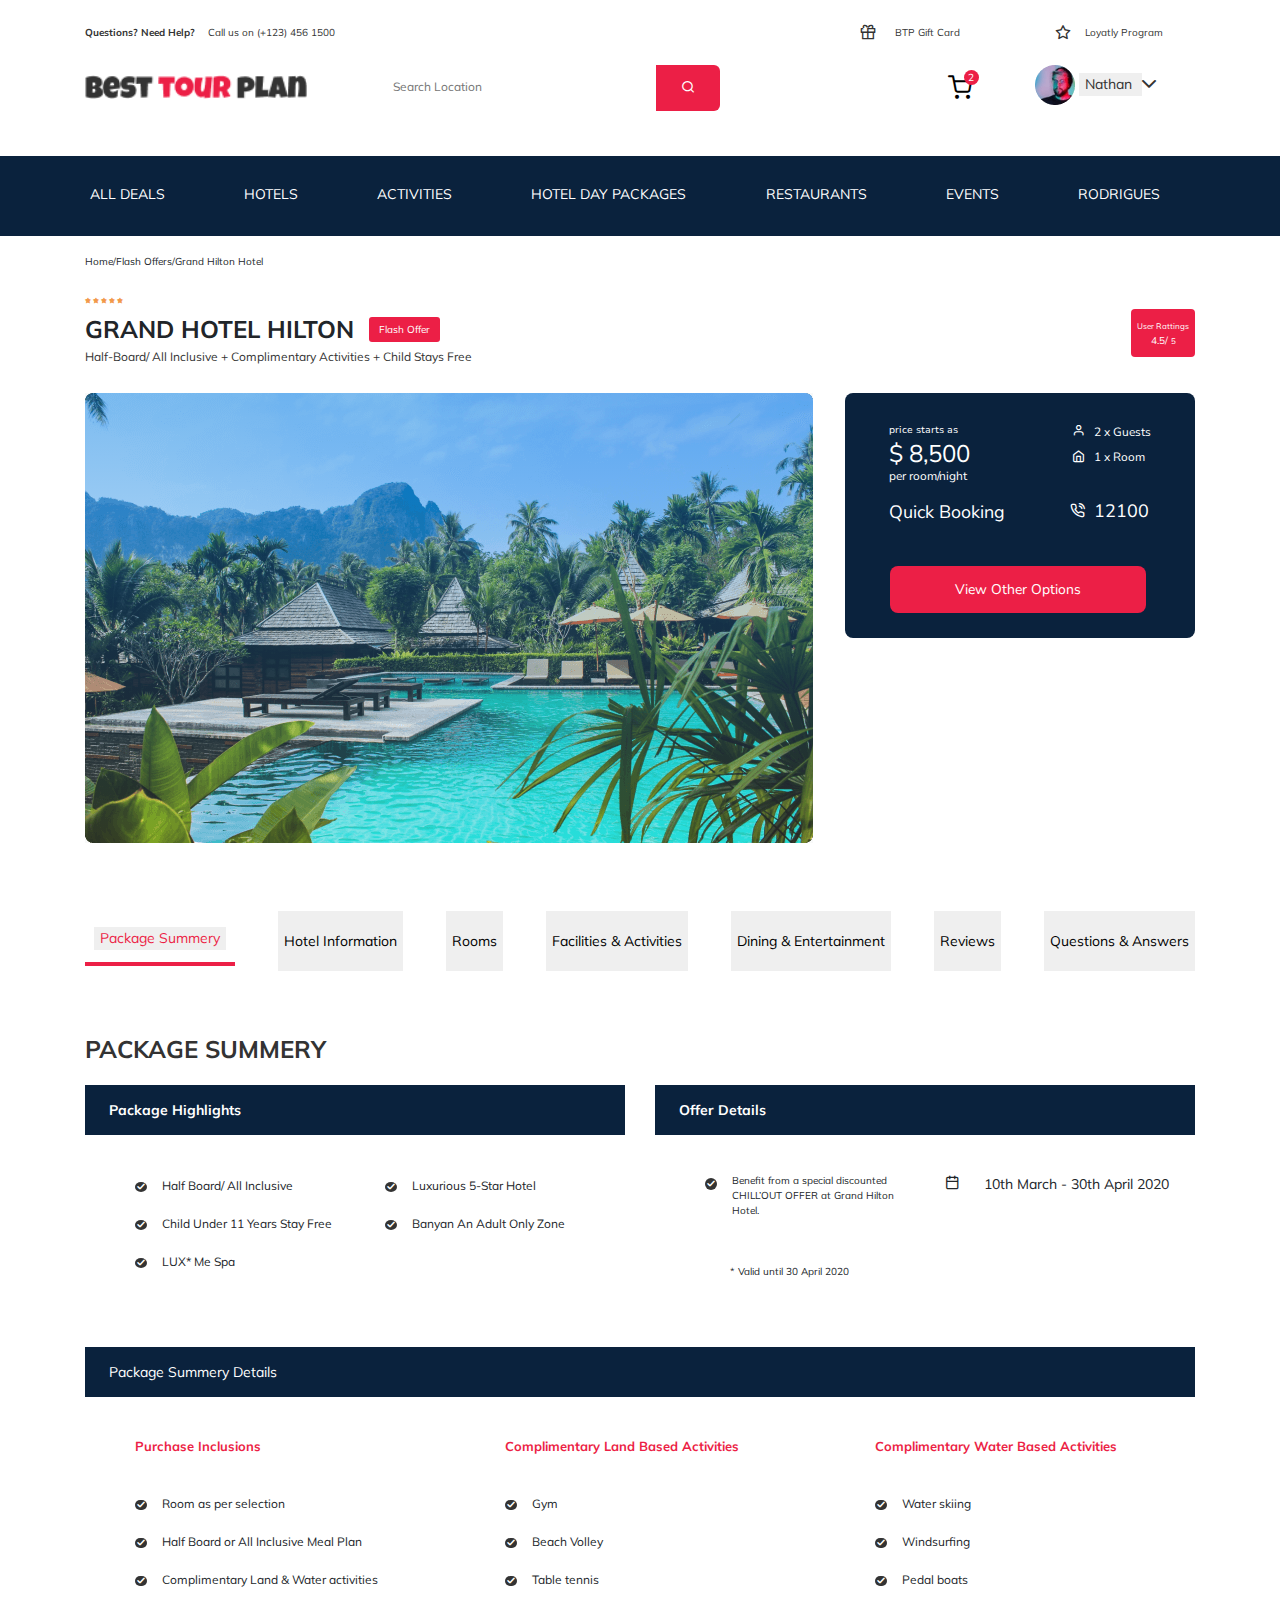
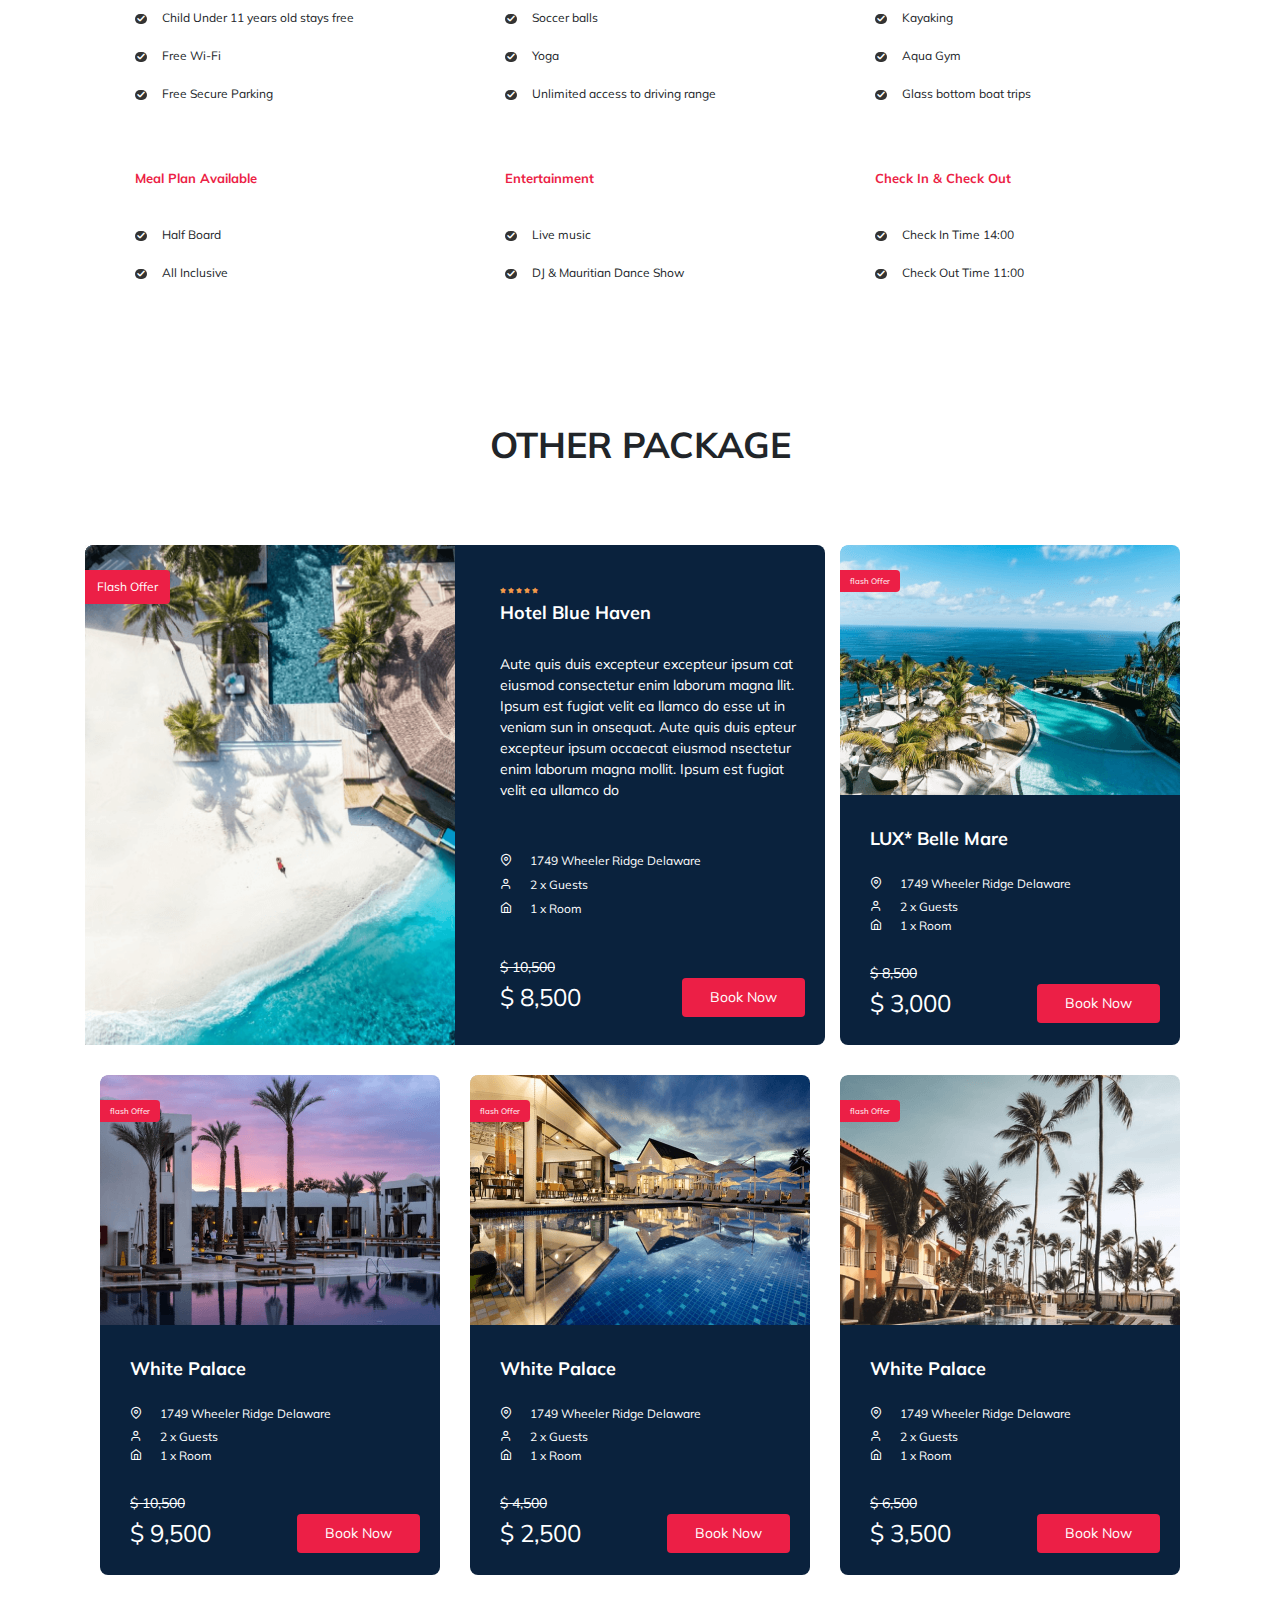
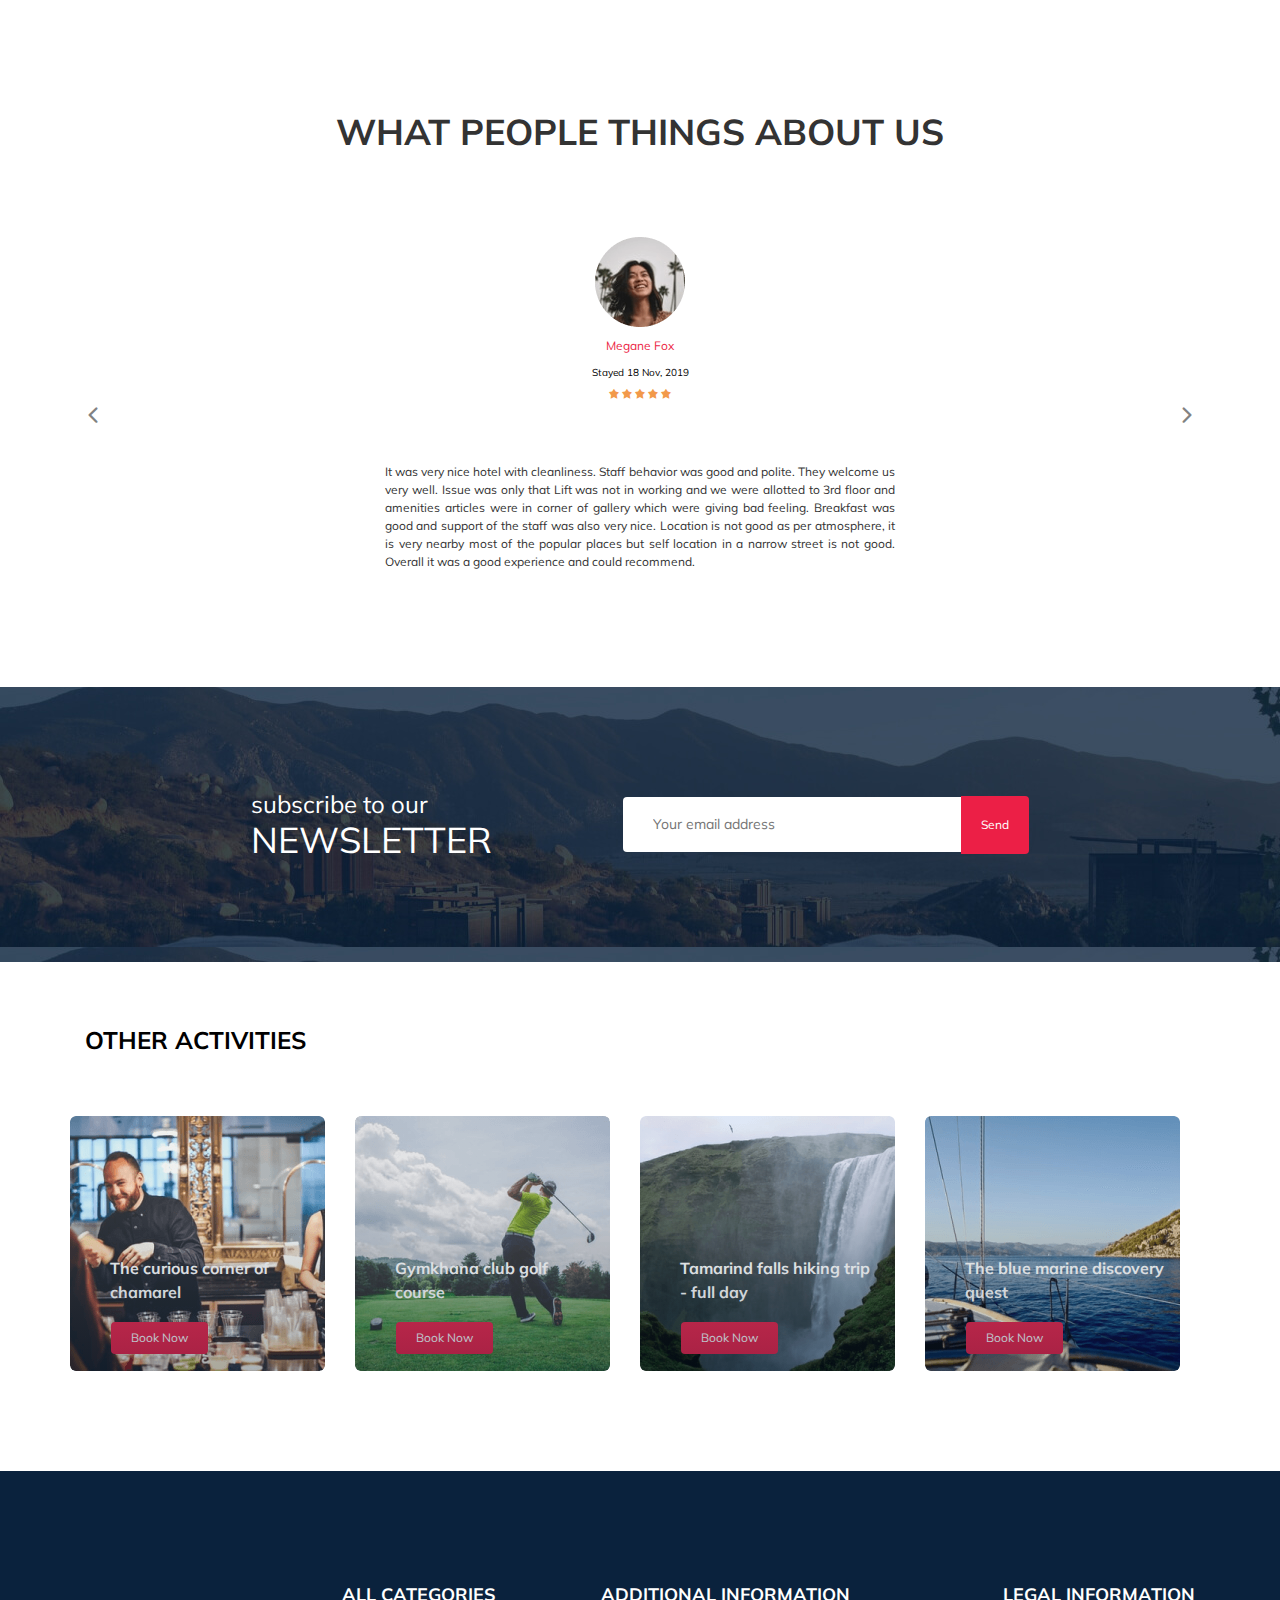
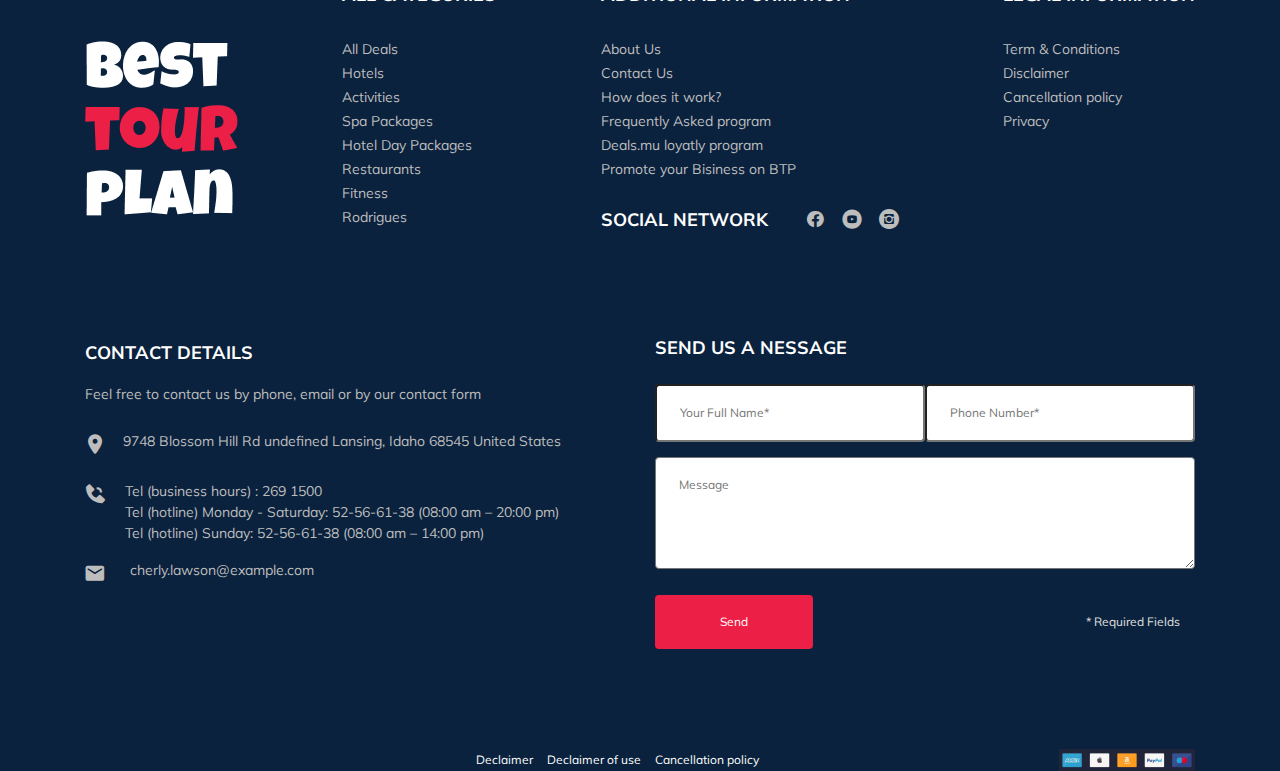
==== commit 0efe4b45: "Added sample markup" ====
--- a/index.html
+++ b/index.html
@@ -4,7 +4,6 @@
 	<meta charset="UTF-8">
 	<meta name="viewport" content="width=device-width, initial-scale=1.0">
 	<title>BastTourPlan</title>
-	<link href="https://fonts.googleapis.com/css2?family=Mulish:wght@400;600;700&display=swap" rel="stylesheet">
 	<link rel="preconnect" href="https://fonts.gstatic.com">
 	<link href="https://fonts.googleapis.com/css2?family=Mulish:wght@400;600;700&family=Nunito+Sans&display=swap" rel="stylesheet">
 	<link rel="stylesheet" href="./styles/main.css">
@@ -47,16 +46,18 @@
 					<div class="main-container__form col-xl-4 col-lg-4 col-md-4 col-sm-4 col-xs-4">
 						<form class="main-container__main-form ">
 							<input type="text" class="main-container__main-form__main-input" placeholder="Search Location">
-							<button class="main-container__main-form__main-button" aria-label="search"></button>
+							<button class="main-container__main-form__main-button" aria-label="search">
+								<span class="ico-search">
+									<span class="icon-search"></span>
+								</span>	
+							</button>
 						</form>							
-							<span class="ico-search">
-								<span class="icon-search"></span>
-							</span>							
+												
 					</div>
 					<div class="main-container__ico-shopping offset-xl-2 col-xl-1 col-lg-1 offset-lg-1 col-md-1 offset-md-1 col-sm-1 offset-sm-1 col-xs-1 offset-xs-4">
-						<span class="main-container__ico-shopping-cart">
-						<span class="icon-shopping-cart"></span>
-						</span>
+						<a href=""><span class="main-container__ico-shopping-cart">
+							<span class="icon-shopping-cart"></span>
+							</span></a>
 						<span class="main-container__ico-shopping-cart__numeral">2</span>
 					</div>
 					<div class="main-container__button-user col-xl-2 col-lg-2 col-md-3 col-sm-3">
@@ -136,10 +137,10 @@
 								srcset="./images/main-photo-lg.png 1x"
 								type="image/png">
 								<source media="(min-width: 576px)"
-								srcset="./images/main-photo-smm.png 1x"
+								srcset="./images/main-photo-sm.png 1x"
 								type="image/png">
 								<source media="(min-width: 375px)"
-								srcset="./images/main-photo-smm.png 1x"
+								srcset="./images/main-photo-sm.png 1x"
 								type="image/png">
 								<img src="./images/main-photo.png" class="hero-section__img-hotel-hilton" alt="grand hotel hilton">
 							</picture>
@@ -257,12 +258,625 @@
 								10th March - 30th April 2020
 							</li>
 						</ul>
-						<span>* Valid until 30 April 2020</span>
-					</div>						
+						<div class="plain-item-second__valid-until-text">* Valid until 30 April 2020</div>
+					</div>					
+					
+					<div class="col-xl-12">
+						<div class="package-summery-details-container">
+							<div class="package-summery-details__h3-text">Package Summery Details</div>
+							<div class="package-summery-details__flex">
+								<div class="purchase-inlusions-container">
+									<h4 class="purchase-inlusions__h4-text">Purchase Inclusions</h4>
+									<ul class="plain-third-list">
+										<li class="plain-third-item">
+											<span class="plain-list-ico-arrow-down">
+												<span class="icon-arrow-down-sm"></span>
+											</span>
+											Room as per selection
+										</li>
+										<li class="plain-third-item">
+											<span class="plain-list-ico-arrow-down">
+												<span class="icon-arrow-down-sm"></span>
+											</span>
+											Half Board or All Inclusive Meal Plan
+										</li>
+										<li class="plain-third-item">
+											<span class="plain-list-ico-arrow-down">
+												<span class="icon-arrow-down-sm"></span>
+											</span>
+											Complimentary Land & Water activities
+										</li>
+										<li class="plain-third-item">
+											<span class="plain-list-ico-arrow-down">
+												<span class="icon-arrow-down-sm"></span>
+											</span>
+											Child Under 11 years old stays free
+										</li>
+										<li class="plain-third-item">
+											<span class="plain-list-ico-arrow-down">
+												<span class="icon-arrow-down-sm"></span>
+											</span>
+											Free Wi-Fi
+										</li>
+										<li class="plain-third-item">
+											<span class="plain-list-ico-arrow-down">
+												<span class="icon-arrow-down-sm"></span>
+											</span>
+											Free Secure Parking
+										</li>
+									</ul>
+								</div>
+
+									<div class="complimantary-land-container">
+										<h4 class="purchase-inlusions__h4-text">Complimentary Land Based Activities</h4>
+										<ul class="plain-third-list">
+											<li class="plain-third-item">
+												<span class="plain-list-ico-arrow-down">
+													<span class="icon-arrow-down-sm"></span>
+												</span>
+												Gym
+											</li>
+											<li class="plain-third-item">
+												<span class="plain-list-ico-arrow-down">
+													<span class="icon-arrow-down-sm"></span>
+												</span>
+												Beach Volley
+											</li>
+											<li class="plain-third-item">
+												<span class="plain-list-ico-arrow-down">
+													<span class="icon-arrow-down-sm"></span>
+												</span>
+												Table tennis
+											</li>
+											<li class="plain-third-item">
+												<span class="plain-list-ico-arrow-down">
+													<span class="icon-arrow-down-sm"></span>
+												</span>
+												Soccer balls
+											</li>
+											<li class="plain-third-item">
+												<span class="plain-list-ico-arrow-down">
+													<span class="icon-arrow-down-sm"></span>
+												</span>
+												Yoga
+											</li>
+											<li class="plain-third-item">
+												<span class="plain-list-ico-arrow-down">
+													<span class="icon-arrow-down-sm"></span>
+												</span>
+												Unlimited access to driving range
+											</li>
+										</ul>
+									</div>
+
+									<div class="complimantary-water-container">
+										<h4 class="purchase-inlusions__h4-text">Complimentary Water Based Activities</h4>
+										<ul class="plain-third-list">
+											<li class="plain-third-item">
+												<span class="plain-list-ico-arrow-down">
+													<span class="icon-arrow-down-sm"></span>
+												</span>
+												Water skiing
+											</li>
+											<li class="plain-third-item">
+												<span class="plain-list-ico-arrow-down">
+													<span class="icon-arrow-down-sm"></span>
+												</span>
+												Windsurfing
+											</li>
+											<li class="plain-third-item">
+												<span class="plain-list-ico-arrow-down">
+													<span class="icon-arrow-down-sm"></span>
+												</span>
+												Pedal boats
+											</li>
+											<li class="plain-third-item">
+												<span class="plain-list-ico-arrow-down">
+													<span class="icon-arrow-down-sm"></span>
+												</span>
+												Kayaking
+											</li>
+											<li class="plain-third-item">
+												<span class="plain-list-ico-arrow-down">
+													<span class="icon-arrow-down-sm"></span>
+												</span>
+												Aqua Gym
+											</li>
+											<li class="plain-third-item">
+												<span class="plain-list-ico-arrow-down">
+													<span class="icon-arrow-down-sm"></span>
+												</span>
+												Glass bottom boat trips
+											</li>
+										</ul>
+									</div>
+									<div class="meal-plan-container">
+										<h4 class="purchase-inlusions__h4-text">Meal Plan Available</h4>
+										<ul class="plain-third-list">
+											<li class="plain-third-item">
+												<span class="plain-list-ico-arrow-down">
+													<span class="icon-arrow-down-sm"></span>
+												</span>
+												Half Board
+											</li>
+											<li class="plain-third-item">
+												<span class="plain-list-ico-arrow-down">
+													<span class="icon-arrow-down-sm"></span>
+												</span>
+												All Inclusive
+											</li>
+										</ul>
+									</div>	
+									<div class="entertainment-container">										<h4 class="purchase-inlusions__h4-text">Entertainment</h4>
+										<ul class="plain-third-list">
+											<li class="plain-third-item">
+												<span class="plain-list-ico-arrow-down">
+													<span class="icon-arrow-down-sm"></span>
+												</span>
+												Live music
+											</li>
+											<li class="plain-third-item">
+												<span class="plain-list-ico-arrow-down">
+													<span class="icon-arrow-down-sm"></span>
+												</span>
+												DJ & Mauritian Dance Show
+											</li>
+										</ul>
+									</div>
+									<div class="check-in-container">
+									<h4 class="purchase-inlusions__h4-text">Check In & Check Out</h4>
+									<ul class="plain-third-list">
+										<li class="plain-third-item">
+											<span class="plain-list-ico-arrow-down">
+												<span class="icon-arrow-down-sm"></span>
+											</span>
+											Check In Time 14:00
+										</li>
+										<li class="plain-third-item">
+											<span class="plain-list-ico-arrow-down">
+												<span class="icon-arrow-down-sm"></span>
+											</span>
+											Check Out Time 11:00
+										</li>
+									</ul>
+								</div>
+							</div>
+						</div>
+					</div>	
+				</div>				
+			</div>
+		</div>
+		<!-- OTHER PACKAGE SECTION  -->
+		<div class="container">
+			<h2 class="other-package-text">OTHER PACKAGE</h2>
+			<div class="plain-list-hotel">
+				<div class="hotel-bluehaven-bg-container col-md-6 col-lg-4">
+					<button class="plain-list-hotel__button">Flash Offer</button>
+				</div>
+				<div class="card-blue-haven col-md-6 col-lg-4">
+					<span class="card-blue-haven__ico-star">
+						<span class="icon-star-gold"></span>
+						<span class="icon-star-gold"></span>
+						<span class="icon-star-gold"></span>
+						<span class="icon-star-gold"></span>
+						<span class="icon-star-gold"></span>
+					</span>
+					<h4 class="hotel-blue-haven-text">Hotel Blue Haven</h4>
+					<p class="card-blue-haven__p">Aute quis duis excepteur excepteur ipsum 
+						cat eiusmod consectetur enim laborum magna llit. Ipsum est fugiat velit
+						ea llamco do esse ut in veniam sun in onsequat. Aute quis duis epteur 
+						excepteur ipsum occaecat eiusmod nsectetur enim laborum magna mollit. 
+						Ipsum est fugiat velit ea ullamco do
+					</p>
+					<div class="icoloc-text-flex">
+						<span class="ico-loc">
+							<span class="icon-map-pin"></span>
+						</span>
+						<span class="text-1749">1749 Wheeler Ridge  Delaware</span>
+					</div>
+					<div class="icouser-text-flex">
+						<span class="ico-use">
+							<span class="icon-user"></span>
+						</span>
+						<span class="guest-text">2 x Guests</span>
+					</div>
+					<div class="icohome-text-flex">
+						<span class="ico-home-2">
+							<span class="icon-home"></span>
+						</span>
+						<span class="room-text">1 x Room</span>
+					</div>
+					<span class="strike-text">
+						<s>$ 10,500</s>
+					</span>
+					<div class="price-button-container">
+						<span class="price-button-container__price">$ 8,500</span>
+						<button class="price-button-container__button">Book Now</button>
+					</div>
+				</div>
+				<!-- BELLE MARE CONTAINER  -->
+				<div class="hotel-belle-mare-container col-md-6 col-lg-4">
+					<div class="hotel-belle-mare-bg-container">
+						<button class="hotel-belle-mare-container__button">flash Offer</button>
+					</div>
+					<div class="hotel-belle-mare-container__item">
+						<h4 class="belle-mare-text">LUX* Belle Mare</h4>
+						<div class="icoloc-belle-mare">
+							<span class="ico-loc">
+								<span class="icon-map-pin"></span>
+							</span>
+							<span class="text-1749">1749 Wheeler Ridge  Delaware</span>
+						</div>
+						<div class="icouser-text-flex">
+							<span class="ico-use">
+								<span class="icon-user"></span>
+							</span>
+							<span class="guest-text">2 x Guests</span>
+						</div>
+						<div class="belle-mare__icohome-text-flex">
+							<span class="ico-home-2">
+								<span class="icon-home"></span>
+							</span>
+							<span class="room-text">1 x Room</span>
+						</div>
+						<span class="strike-text">
+							<s>$ 8,500</s>
+						</span>
+						<div class="price-button-container">
+							<span class="price-button-container__price">$ 3,000</span>
+							<button class="price-button-container__button">Book Now</button>
+						</div>
+					</div>
+				</div>
+				<!-- WHITE PALACE  -->
+				<div class="hotel-belle-mare-container col-md-6 col-lg-4">
+					<div class="white-palace-bg-container">
+						<button class="hotel-belle-mare-container__button">flash Offer</button>
+					</div>
+					<div class="hotel-belle-mare-container__item">
+						<h4 class="belle-mare-text">White Palace</h4>
+						<div class="icoloc-belle-mare">
+							<span class="ico-loc">
+								<span class="icon-map-pin"></span>
+							</span>
+							<span class="text-1749">1749 Wheeler Ridge  Delaware</span>
+						</div>
+						<div class="icouser-text-flex">
+							<span class="ico-use">
+								<span class="icon-user"></span>
+							</span>
+							<span class="guest-text">2 x Guests</span>
+						</div>
+						<div class="belle-mare__icohome-text-flex">
+							<span class="ico-home-2">
+								<span class="icon-home"></span>
+							</span>
+							<span class="room-text">1 x Room</span>
+						</div>
+						<span class="strike-text">
+							<s>$ 10,500</s>
+						</span>
+						<div class="price-button-container">
+							<span class="price-button-container__price">$ 9,500</span>
+							<button class="price-button-container__button">Book Now</button>
+						</div>
+					</div>
+				</div>
+				<!-- LUXURY PLACE  -->
+				<div class="hotel-belle-mare-container col-md-6 col-lg-4">
+					<div class="luxury-place-bg-container">
+						<button class="hotel-belle-mare-container__button">flash Offer</button>
+					</div>
+					<div class="hotel-belle-mare-container__item">
+						<h4 class="belle-mare-text">White Palace</h4>
+						<div class="icoloc-belle-mare">
+							<span class="ico-loc">
+								<span class="icon-map-pin"></span>
+							</span>
+							<span class="text-1749">1749 Wheeler Ridge  Delaware</span>
+						</div>
+						<div class="icouser-text-flex">
+							<span class="ico-use">
+								<span class="icon-user"></span>
+							</span>
+							<span class="guest-text">2 x Guests</span>
+						</div>
+						<div class="belle-mare__icohome-text-flex">
+							<span class="ico-home-2">
+								<span class="icon-home"></span>
+							</span>
+							<span class="room-text">1 x Room</span>
+						</div>
+						<span class="strike-text">
+							<s>$ 4,500</s>
+						</span>
+						<div class="price-button-container">
+							<span class="price-button-container__price">$ 2,500</span>
+							<button class="price-button-container__button">Book Now</button>
+						</div>
+					</div>
+				</div>
+				<!-- HOTEL FIVE STAR  -->
+				<div class="hotel-belle-mare-container col-md-6 col-lg-4">
+					<div class="five-star-bg-container">
+						<button class="hotel-belle-mare-container__button">flash Offer</button>
+					</div>
+					<div class="hotel-belle-mare-container__item">
+						<h4 class="belle-mare-text">White Palace</h4>
+						<div class="icoloc-belle-mare">
+							<span class="ico-loc">
+								<span class="icon-map-pin"></span>
+							</span>
+							<span class="text-1749">1749 Wheeler Ridge  Delaware</span>
+						</div>
+						<div class="icouser-text-flex">
+							<span class="ico-use">
+								<span class="icon-user"></span>
+							</span>
+							<span class="guest-text">2 x Guests</span>
+						</div>
+						<div class="belle-mare__icohome-text-flex">
+							<span class="ico-home-2">
+								<span class="icon-home"></span>
+							</span>
+							<span class="room-text">1 x Room</span>
+						</div>
+						<span class="strike-text">
+							<s>$ 6,500</s>
+						</span>
+						<div class="price-button-container">
+							<span class="price-button-container__price">$ 3,500</span>
+							<button class="price-button-container__button">Book Now</button>
+						</div>
+					</div>
+				</div>
+
+
+			</div>
+		</div>
+		<!-- WHAT PEOPLE THINGS ABOUT US  -->
+		<div class="about-us-contnainer">
+			<div class="container">
+				<h2 class="about-us-contnainer__h2-text">WHAT PEOPLE THINGS ABOUT US</h2>
+				<div class="reviews-container">
+					<img src="./images/megane-fox.png" alt="Photo Megane Fox" class="reviews-container__img">
+					<div class="people-name">Megane Fox</div>
+					<div class="reviews-date">Stayed 18 Nov, 2019</div>
+					<span class="about-us-contnainer__ico-star">
+						<span class="icon-star-gold"></span>
+						<span class="icon-star-gold"></span>
+						<span class="icon-star-gold"></span>
+						<span class="icon-star-gold"></span>
+						<span class="icon-star-gold"></span>
+					</span>
+					<div class="arrow-container-flex">
+					<span class="ico-arrow-left">
+						<span class="icon-arrow-left"></span>
+					</span>
+					<span class="ico-arrow-right">
+						<span class="icon-arrow-right"></span>
+					</span>
+				</div>
+					<p class="reviews-text">It was very nice hotel with cleanliness.
+						Staff behavior was good and polite. They welcome us very well. 
+						Issue was only that Lift was not in working and we were allotted 
+						to 3rd floor and amenities articles were in corner of gallery which 
+						were giving bad feeling. Breakfast was good and support of the staff 
+						was also very nice. Location is not good as per atmosphere, it is very 
+						nearby most of the popular places but self location in a narrow street 
+						is not good. Overall it was a good experience and could recommend. 
+					</p>
+				</div>
+			</div>
+		</div>
+		<!-- NEWSLETTER SECTION  -->
+		<div class="newsletter-container">
+			<div class="container">
+				<div class="newsletter-container__flex">
+					<div class="new-sletter-container__main-text">subscribe to our
+						<br><span class="fs-36">NEWSLETTER</span>
+					</div>
+					<form class="newsletter-container__form">
+						<input class="newsletter-container__input" type="text" placeholder="Your email address">
+						<button class="newsletter-container__form__button">Send</button>
+					</form>
+				</div>
+			</div>
+		</div>
+		<!-- OTHER ACTIVITIES SECTION  -->
+		<div class="other-activities-container">
+			<div class="container">
+				<h3 class="other-activities-container__h3-text">
+					OTHER ACTIVITIES
+				</h3>
+				<div class="row">
+					<div class="coriuos-container col-lg-3">
+						<h4 class="other-activities-container__h4-text">The curious corner of chamarel</h4>
+						<button class="other-activities-container__button">Book Now</button>
+					</div>
+					<div class="gymkhana-container col-lg-3">
+						<h4 class="other-activities-container__h4-text">Gymkhana club golf course</h4>
+						<button class="other-activities-container__button">Book Now</button>
+					</div>
+					<div class="tamarind-container col-lg-3">
+						<h4 class="other-activities-container__h4-text">Tamarind falls hiking
+							trip - full day							
+						</h4>
+						<button class="other-activities-container__button">Book Now</button>
+					</div>
+					<div class="blue-marine-container col-lg-3">
+						<h4 class="other-activities-container__h4-text">The blue marine discovery
+							quest
+						</h4>
+						<button class="other-activities-container__button">Book Now</button>
+					</div>
 				</div>
 			</div>
 		</div>
 	</main>
-	
+	<footer>
+		<div class="footer-section">
+			<div class="container">
+				<div class="plain-footer-container">
+					<div class="footer-logo-container">
+						<a href="#" class="footer-logo-container__link">
+							<img src="./images/logo-footer.png" alt="Logo">
+						</a>
+					</div>
+					<div class="all-categories-container">
+						<h4 class="footer-h4-text">ALL CATEGORIES</h4>
+						<ul class="plain-footer-list">
+							<li class="plain-footer__item">
+								<a href="#" class="plain-footer__link">All Deals</a>
+							</li>
+							<li class="plain-footer__item">
+								<a href="#" class="plain-footer__link">Hotels</a>
+							</li>
+							<li class="plain-footer__item">
+								<a href="#" class="plain-footer__link">Activities</a>
+							</li>
+							<li class="plain-footer__item">
+								<a href="#" class="plain-footer__link">Spa Packages</a>
+							</li>
+							<li class="plain-footer__item">
+								<a href="#" class="plain-footer__link">Hotel Day Packages</a>
+							</li>
+							<li class="plain-footer__item">
+								<a href="#" class="plain-footer__link">Restaurants</a>
+							</li>
+							<li class="plain-footer__item">
+								<a href="#" class="plain-footer__link">Fitness</a>
+							</li>
+							<li class="plain-footer__item">
+								<a href="#" class="plain-footer__link">Rodrigues</a>
+							</li>
+						</ul>
+					</div>
+
+					<div class="additional-information-container">
+						<h4 class="footer-h4-text">ADDITIONAL INFORMATION</h4>
+						<ul class="plain-footer-list">
+							<li class="plain-footer__item">
+								<a href="#" class="plain-footer__link">About Us</a>
+							</li>
+							<li class="plain-footer__item">
+								<a href="#" class="plain-footer__link">Contact Us</a>
+							</li>
+							<li class="plain-footer__item">
+								<a href="#" class="plain-footer__link">How does it work?</a>
+							</li>
+							<li class="plain-footer__item">
+								<a href="#" class="plain-footer__link">Frequently Asked program</a>
+							</li>
+							<li class="plain-footer__item">
+								<a href="#" class="plain-footer__link">Deals.mu loyatly program</a>
+							</li>
+							<li class="plain-footer__item">
+								<a href="#" class="plain-footer__link">Promote your Bisiness on BTP</a>
+							</li>
+						</ul>
+						<div class="social-container-flex">
+							<h4 class="footer-h4__social-network-text">SOCIAL NETWORK</h4>
+							<div class="footer-ico-size">
+								<a href="" class="footer-ico-color footer-ico-padding">
+									<span class="icon-facebook"></span>
+								</a>
+								<a href="" class="footer-ico-color footer-ico-padding">
+									<span class="icon-youtube"></span>
+								</a>
+								<a href="" class="footer-ico-color footer-ico-padding">
+									<span class="icon-instagram"></span>
+								</a>
+							</div>
+						</div>
+					</div>
+
+					<div class="legal-informaion-container">
+						<h4 class="footer-h4-text">LEGAL INFORMATION</h4>
+						<ul class="plain-footer-list">
+							<li class="plain-footer__item">
+								<a href="#" class="plain-footer__link">Term & Conditions</a>
+							</li>
+							<li class="plain-footer__item">
+								<a href="#" class="plain-footer__link">Disclaimer</a>
+							</li>
+							<li class="plain-footer__item">
+								<a href="#" class="plain-footer__link">Cancellation policy</a>
+							</li>
+							<li class="plain-footer__item">
+								<a href="#" class="plain-footer__link">Privacy</a>
+							</li>
+						</ul>
+					</div>
+				</div>
+
+				<div class="row">
+					<address class="col-lg-6">
+						<div class="contact-details-container">
+							<h4 class="contact-details-container__h4-text">CONTACT DETAILS</h4>
+							<p class="contact-details-container__p-text">
+								Feel free to contact us by phone, email or by our contact form
+							</p>
+							<div class="contact-details-container__location">
+								<span class="contact-details-container__ico-loc-footer">
+									<span class="icon-location-footer"></span>
+								</span>
+								<span class="contact-details-container__ico-loc-footer__address">
+									9748 Blossom Hill Rd undefined Lansing, Idaho 68545 United States
+								</span>
+							</div>
+							<div class="contact-details-container__phone">
+								<span class="contact-details-container__ico-phone-footer">
+									<span class="icon-phone-footer"></span>
+								</span>
+								<ul class="contact-details-container__phone__contact">
+									<li>Tel (business hours) : 269 1500</li>
+									<li>Tel (hotline) Monday - Saturday: 52-56-61-38 (08:00 am – 20:00 pm)</li>
+									<li>Tel (hotline) Sunday: 52-56-61-38 (08:00 am – 14:00 pm)</li>
+								</ul>
+							</div>
+							<div class="contact-details-container__mail">
+								<span class="ico-mail-footer">
+									<span class="icon-mail-footer"></span>
+								</span>
+								<span class="contact-details-container__mail__mail-address">
+									cherly.lawson@example.com
+								</span>
+							</div>
+						</div>
+					</address>
+					<div class="send-us-message-container col-lg-6">
+						<h4 class="send-us-message-container__h4-text">SEND US A NESSAGE</h4>
+						<form class="form-footer">
+							<div class="col-lg-12 row col-md-8 input-footer-container">							
+								<input type="text" placeholder="Your Full Name*" class="form-footer__input-name">
+								<input type="text" placeholder="Phone Number*" class="form-footer__input-phone">
+							</div>
+							<textarea name="text" rows="5" class="form-footer__textarea col-lg-12 col-md-8" placeholder="Message"></textarea>
+							<div class="fotter-button-flex col-lg-12 col-md-8">
+								<button class="form-footer__button row" type="submit">Send</button>
+								<div class=" text-required">* Required Fields</div>
+							</div>
+						</form>						
+					</div>
+				</div>
+				<div class="company-policy-container">
+					<div class="company-container-list">	
+						<div class="footer-container-link">
+							<a href="" class="company-policy-container__link">Declaimer</a>
+							<a href="" class="company-policy-container__link">Declaimer of use</a>
+							<a href="" class="company-policy-container__link">Cancellation policy</a>
+						</div>
+						<div class="paycard-container">
+							<img src="./images/pay-footer.png" alt="paycard">
+						</div>
+					</div>
+				</div>
+			</div>
+		</div>
+	</footer>
+	<!-- <script src="https://cdnjs.cloudflare.com/ajax/libs/jquery/3.5.1/jquery.min.js" integrity="sha512-bLT0Qm9VnAYZDflyKcBaQ2gg0hSYNQrJ8RilYldYQ1FxQYoCLtUjuuRuZo+fjqhx/qtq/1itJ0C2ejDxltZVFg==" crossorigin="anonymous"></script>
+	<script src="./bootstrap/js/dist/util.js"></script>
+	<script src="./bootstrap/js/dist/carousel.js"></script>	 -->
 </body>
 </html>--- a/styles/main.css
+++ b/styles/main.css
@@ -1830,6 +1830,33 @@
   text-align: center;
 }
 
+* ::before,
+::after {
+  -webkit-box-sizing: border-box;
+          box-sizing: border-box;
+}
+
+.fs-18 {
+  font-size: 18px;
+}
+
+.fs-36 {
+  font-size: 36px;
+}
+
+.footer-ico-color {
+  color: #BDBDBD;
+}
+
+.footer-ico-size {
+  font-size: 20px;
+  margin-left: 25px;
+}
+
+.footer-ico-padding {
+  padding-left: 12px;
+}
+
 body {
   font-family: "Mulish", sans-serif;
   background: #fff;
@@ -1932,20 +1959,35 @@
   color: #fff;
   background: #EC1F46;
   border-radius: 4px;
-  margin-right: 30px;
+}
+
+@media (max-width: 991.98px) {
+  .hero-section__h1__button-rattings {
+    margin-right: 30px;
+  }
 }
 
 .button-rattings__4 {
   font-size: 10px;
 }
 
-.hero-section__img-hotel-hilton {
+.hero-section__img-container-hotel-hilton {
+  display: -webkit-inline-box;
+  display: -ms-inline-flexbox;
+  display: inline-flex;
   position: relative;
 }
 
-.hero-section__img-hotel-hilton::before {
+.hero-section__img-container-hotel-hilton::after {
   position: absolute;
-  background: -webkit-linear-gradient(180deg, rgba(0, 122, 223, 0.48) 0%, rgba(255, 255, 255, 0.128) 100%);
+  content: "";
+  top: 0;
+  bottom: 0;
+  left: 0;
+  right: 0;
+  border-radius: 8px;
+  background: -webkit-gradient(linear, left top, left bottom, from(rgba(0, 122, 223, 0.48)), to(rgba(255, 255, 255, 0.128)));
+  background: linear-gradient(180deg, rgba(0, 122, 223, 0.48) 0%, rgba(255, 255, 255, 0.128) 100%);
 }
 
 @media (max-width: 991.98px) {
@@ -1968,7 +2010,7 @@
 
 @media (max-width: 1199.98px) {
   .hero-section__price-booking {
-    margin-right: 30px;
+    margin-right: 0px;
   }
 }
 
@@ -2175,7 +2217,7 @@
 @media (max-width: 1199.98px) {
   .hero-section__ico-user {
     top: 30px;
-    right: 110px;
+    right: 90px;
     font-size: 10px;
   }
 }
@@ -2191,7 +2233,7 @@
 @media (max-width: 767.98px) {
   .hero-section__ico-user {
     top: 50px;
-    right: 360px;
+    right: 350px;
     font-size: 12px;
   }
 }
@@ -2244,7 +2286,7 @@
 @media (max-width: 1199.98px) {
   .hero-section__ico-home {
     top: 54px;
-    right: 112px;
+    right: 90px;
     font-size: 10px;
   }
 }
@@ -2260,7 +2302,7 @@
 @media (max-width: 767.98px) {
   .hero-section__ico-home {
     top: 72px;
-    right: 360px;
+    right: 350px;
     font-size: 12px;
   }
 }
@@ -2290,7 +2332,7 @@
   }
 }
 
-@media (max-width: 991.98px) {
+@media (max-width: 767.98px) {
   .hero-section__call-12100-text {
     font-size: 16px;
   }
@@ -2313,14 +2355,14 @@
 @media (max-width: 1199.98px) {
   .hero-section__ico-call {
     top: 100px;
-    right: 110px;
+    right: 90px;
     font-size: 10px;
   }
 }
 
 @media (max-width: 991.98px) {
   .hero-section__ico-call {
-    top: 128px;
+    top: 124px;
     right: 455px;
     font-size: 15px;
   }
@@ -2329,7 +2371,7 @@
 @media (max-width: 767.98px) {
   .hero-section__ico-call {
     top: 122px;
-    right: 360px;
+    right: 350px;
     font-size: 15px;
   }
 }
@@ -2619,14 +2661,19 @@
   }
 }
 
-.main-container__form {
-  position: relative;
+.main-container__main-form {
+  display: -webkit-box;
+  display: -ms-flexbox;
+  display: flex;
+  -webkit-box-align: center;
+      -ms-flex-align: center;
+          align-items: center;
 }
 
 .main-container__main-form__main-input {
   font-size: 12px;
-  padding-top: 12px;
-  padding-bottom: 13px;
+  padding-top: 10px;
+  padding-bottom: 12px;
   padding-left: 23px;
   padding-right: 110px;
   border: none;
@@ -2656,7 +2703,7 @@
   .main-container__main-form__main-input {
     margin-top: 8px;
     padding-top: 5px;
-    padding-bottom: 7 px;
+    padding-bottom: 7px;
     padding-left: 10px;
     padding-right: 0px;
     font-size: 9px;
@@ -2675,82 +2722,42 @@
 .main-container__main-form__main-button {
   background: #EC1F46;
   border-radius: 0px 6px 6px 0px;
-  padding-bottom: 18px;
-  padding-top: 25px;
-  padding-right: 30px;
-  padding-left: 29px;
+  padding-top: 10px;
+  padding-bottom: 12px;
+  padding-right: 25px;
+  padding-left: 25px;
 }
 
 @media (max-width: 1199.98px) {
   .main-container__main-form__main-button {
-    padding-bottom: 15px;
-    padding-top: 23px;
+    padding-bottom: 7px;
+    padding-top: 10px;
   }
 }
 
 @media (max-width: 991.98px) {
   .main-container__main-form__main-button {
-    padding-bottom: 12px;
-    padding-top: 21px;
+    padding-bottom: 5px;
+    padding-top: 6px;
     padding-right: 25px;
     padding-left: 25px;
+    margin-top: 5px;
   }
 }
 
 @media (max-width: 767.98px) {
   .main-container__main-form__main-button {
-    padding-bottom: 11px;
-    padding-top: 15px;
+    padding-top: 1px;
+    padding-bottom: 1px;
     padding-right: 16px;
     padding-left: 15px;
-  }
-}
-
-@media (max-width: 575.98px) {
-  .main-container__main-form__main-button {
-    padding-bottom: 10px;
-    padding-right: 20px;
-    padding-left: 20px;
+    margin-top: 8px;
   }
 }
 
 .ico-search {
-  position: absolute;
-  display: inline-block;
   font-size: 14px;
-  top: 12px;
-  right: 38px;
   color: #fff;
-}
-
-@media (max-width: 1199.98px) {
-  .ico-search {
-    right: 50px;
-    top: 8px;
-  }
-}
-
-@media (max-width: 991.98px) {
-  .ico-search {
-    right: 35px;
-    top: 10px;
-  }
-}
-
-@media (max-width: 767.98px) {
-  .ico-search {
-    right: 26px;
-    top: 13px;
-    font-size: 10px;
-  }
-}
-
-@media (max-width: 575.98px) {
-  .ico-search {
-    right: 75px;
-    top: 25px;
-    font-size: 10px;
-  }
 }
 
 .main-container__ico-shopping {
@@ -3023,6 +3030,10 @@
   }
 }
 
+.package-summary-container {
+  padding-bottom: 10px;
+}
+
 .package-summary-container__h2-text {
   color: #333;
   font-size: 24px;
@@ -3054,6 +3065,24 @@
   }
 }
 
+@media (max-width: 767.98px) {
+  .plain-list {
+    font-size: 8px;
+  }
+}
+
+@media (max-width: 575.98px) {
+  .plain-list {
+    display: -webkit-box;
+    display: -ms-flexbox;
+    display: flex;
+    -webkit-box-orient: vertical;
+    -webkit-box-direction: normal;
+        -ms-flex-direction: column;
+            flex-direction: column;
+  }
+}
+
 .plain-item {
   padding: 10px;
 }
@@ -3094,6 +3123,12 @@
 .plain-list-second li:nth-child(2) {
   font-size: 14px;
   padding-right: 10px;
+}
+
+@media (max-width: 767.98px) {
+  .plain-list-second li:nth-child(2) {
+    font-size: 10px;
+  }
 }
 
 .offer-details-container-flex {
@@ -3114,8 +3149,1216 @@
   padding-left: 2px;
 }
 
+@media (max-width: 991.98px) {
+  .plain-list-ico-arrow-down {
+    width: 18px;
+  }
+}
+
+@media (max-width: 767.98px) {
+  .plain-list-ico-arrow-down {
+    width: 30px;
+  }
+}
+
 .plain-list-ico-calendar {
   font-size: 15px;
   padding-right: 20px;
 }
+
+@media (max-width: 767.98px) {
+  .plain-list-ico-calendar {
+    font-size: 12px;
+    padding-right: 8px;
+  }
+}
+
+.plain-item-second__valid-until-text {
+  font-size: 10px;
+  padding-top: 30px;
+  padding-left: 75px;
+}
+
+.package-summery-details-container {
+  margin-top: 50px;
+}
+
+.package-summery-details__h3-text {
+  font-size: 14px;
+  color: #fff;
+  background: #0A223D;
+  padding-left: 24px;
+  padding-top: 15px;
+  height: 50px;
+  width: 100%;
+}
+
+.purchase-inlusions__h4-text {
+  font-size: 13px;
+  color: #EC1F46;
+  padding-top: 40px;
+  padding-bottom: 20px;
+  padding-left: 50px;
+}
+
+.plain-third-item {
+  font-size: 12px;
+  padding: 10px;
+}
+
+.package-summery-details__flex {
+  display: -ms-grid;
+  display: grid;
+  -ms-grid-columns: 33.33333% 33.33333% 33.33333%;
+      grid-template-columns: 33.33333% 33.33333% 33.33333%;
+}
+
+@media (max-width: 991.98px) {
+  .package-summery-details__flex {
+    display: -webkit-box;
+    display: -ms-flexbox;
+    display: flex;
+    -ms-flex-wrap: wrap;
+        flex-wrap: wrap;
+  }
+}
+
+@media (max-width: 767.98px) {
+  .package-summery-details__flex {
+    -webkit-box-orient: vertical;
+    -webkit-box-direction: normal;
+        -ms-flex-direction: column;
+            flex-direction: column;
+  }
+}
+
+.other-package-text {
+  padding-top: 100px;
+  text-align: center;
+  font-size: 36px;
+  padding-bottom: 65px;
+}
+
+@media (max-width: 767.98px) {
+  .other-package-text {
+    text-align: start;
+  }
+}
+
+@media (max-width: 575.98px) {
+  .other-package-text {
+    font-size: 30px;
+    text-align: center;
+  }
+}
+
+.hotel-bluehaven-bg-container {
+  width: 100%;
+  position: relative;
+  background: url("../images/hotel-blue-haven.png");
+  height: 500px;
+  background-size: cover;
+}
+
+@media (max-width: 767.98px) {
+  .hotel-bluehaven-bg-container {
+    width: 70%;
+    border-radius: 4px;
+  }
+}
+
+@media (max-width: 575.98px) {
+  .hotel-bluehaven-bg-container {
+    width: 70%;
+  }
+}
+
+.plain-list-hotel__button {
+  position: absolute;
+  left: 0%;
+  color: #fff;
+  background: #EC1F46;
+  font-size: 12px;
+  padding: 8px 12px;
+  border-radius: 0px 4px 4px 0px;
+  margin-top: 25px;
+}
+
+.plain-list-hotel {
+  display: -webkit-box;
+  display: -ms-flexbox;
+  display: flex;
+  -ms-flex-wrap: wrap;
+      flex-wrap: wrap;
+  padding-bottom: 30px;
+}
+
+@media (max-width: 767.98px) {
+  .plain-list-hotel {
+    -webkit-box-orient: vertical;
+    -webkit-box-direction: normal;
+        -ms-flex-direction: column;
+            flex-direction: column;
+    -webkit-box-pack: center;
+        -ms-flex-pack: center;
+            justify-content: center;
+  }
+}
+
+@media (max-width: 575.98px) {
+  .plain-list-hotel {
+    margin-left: 70px;
+  }
+}
+
+.card-blue-haven {
+  width: 100%;
+  background: #0A223D;
+  border-radius: 0px 8px 8px 0px;
+  padding-top: 30px;
+  padding-left: 45px;
+  padding-bottom: 35px;
+  padding-right: 20px;
+  max-height: 500px;
+}
+
+@media (max-width: 767.98px) {
+  .card-blue-haven {
+    width: 70%;
+    border-radius: 8px;
+  }
+}
+
+@media (max-width: 575.98px) {
+  .card-blue-haven {
+    width: 75%;
+  }
+}
+
+.card-blue-haven__ico-star {
+  font-size: 6px;
+  color: #F2994A;
+}
+
+.hotel-blue-haven-text {
+  font-size: 18px;
+  color: #fff;
+}
+
+@media (max-width: 575.98px) {
+  .hotel-blue-haven-text {
+    font-size: 16px;
+  }
+}
+
+.card-blue-haven__p {
+  font-size: 14px;
+  padding-top: 20px;
+  color: #fff;
+}
+
+@media (max-width: 1199.98px) {
+  .card-blue-haven__p {
+    font-size: 13px;
+  }
+}
+
+@media (max-width: 575.98px) {
+  .card-blue-haven__p {
+    font-size: 10px;
+  }
+}
+
+.icoloc-text-flex {
+  color: #fff;
+  padding-top: 30px;
+}
+
+@media (max-width: 1199.98px) {
+  .icoloc-text-flex {
+    padding-top: 10px;
+  }
+}
+
+@media (max-width: 575.98px) {
+  .icoloc-text-flex {
+    padding-top: 10px;
+  }
+}
+
+.ico-loc {
+  font-size: 12px;
+}
+
+@media (max-width: 575.98px) {
+  .ico-loc {
+    font-size: 10px;
+  }
+}
+
+.text-1749 {
+  font-size: 12px;
+  padding-left: 15px;
+}
+
+@media (max-width: 575.98px) {
+  .text-1749 {
+    font-size: 10px;
+  }
+}
+
+.icouser-text-flex {
+  color: #fff;
+}
+
+.ico-use {
+  font-size: 12px;
+}
+
+@media (max-width: 575.98px) {
+  .ico-use {
+    font-size: 10px;
+  }
+}
+
+.guest-text {
+  font-size: 12px;
+  padding-left: 15px;
+}
+
+@media (max-width: 575.98px) {
+  .guest-text {
+    font-size: 10px;
+  }
+}
+
+.icohome-text-flex {
+  color: #fff;
+  padding-bottom: 35px;
+}
+
+@media (max-width: 575.98px) {
+  .icohome-text-flex {
+    padding-bottom: 5px;
+  }
+}
+
+.ico-home-2 {
+  font-size: 12px;
+}
+
+@media (max-width: 575.98px) {
+  .ico-home-2 {
+    font-size: 10px;
+  }
+}
+
+.room-text {
+  font-size: 12px;
+  padding-left: 15px;
+}
+
+.strike-text {
+  padding-top: 40px;
+  font-size: 14px;
+  color: #fff;
+}
+
+@media (max-width: 575.98px) {
+  .strike-text {
+    font-size: 10px;
+    padding-bottom: 15px;
+    text-align: center;
+  }
+}
+
+.price-button-container {
+  display: -webkit-box;
+  display: -ms-flexbox;
+  display: flex;
+  -webkit-box-pack: justify;
+      -ms-flex-pack: justify;
+          justify-content: space-between;
+  -webkit-box-align: center;
+      -ms-flex-align: center;
+          align-items: center;
+  line-height: 15px;
+}
+
+@media (max-width: 575.98px) {
+  .price-button-container {
+    display: -webkit-box;
+    display: -ms-flexbox;
+    display: flex;
+    -webkit-box-orient: vertical;
+    -webkit-box-direction: normal;
+        -ms-flex-direction: column;
+            flex-direction: column;
+    -webkit-box-pack: justify;
+        -ms-flex-pack: justify;
+            justify-content: space-between;
+  }
+}
+
+.price-button-container__price {
+  font-size: 24px;
+}
+
+.price-button-container__price {
+  font-size: 24px;
+  color: #fff;
+}
+
+@media (max-width: 575.98px) {
+  .price-button-container__price {
+    font-size: 20px;
+  }
+}
+
+.price-button-container__button {
+  font-size: 14px;
+  background: #EC1F46;
+  color: #fff;
+  padding: 12px 28px;
+  border-radius: 4px;
+}
+
+@media (max-width: 575.98px) {
+  .price-button-container__button {
+    margin-top: 20px;
+    padding: 10px 25px;
+  }
+}
+
+@media (max-width: 991.98px) {
+  .hotel-belle-mare-container {
+    margin-top: 30px;
+  }
+}
+
+.hotel-belle-mare-bg-container {
+  background-image: url("../images/belle-mare.png");
+  width: 100%;
+  height: 250px;
+  position: relative;
+  border-radius: 8px 8px 0px 0px;
+}
+
+@media (max-width: 767.98px) {
+  .hotel-belle-mare-bg-container {
+    width: 70%;
+  }
+}
+
+@media (max-width: 575.98px) {
+  .hotel-belle-mare-bg-container {
+    width: 75%;
+  }
+}
+
+.hotel-belle-mare-container__button {
+  position: absolute;
+  color: #fff;
+  background: #EC1F46;
+  font-size: 8px;
+  padding: 5px 10px;
+  border-radius: 0px 4px 4px 0px;
+  margin-top: 25px;
+}
+
+.hotel-belle-mare-container__item {
+  background: #0A223D;
+  border-radius: 0px 0px 8px 8px;
+  padding-left: 30px;
+  padding-right: 20px;
+  padding-bottom: 25px;
+  height: 250px;
+}
+
+@media (max-width: 767.98px) {
+  .hotel-belle-mare-container__item {
+    width: 70%;
+  }
+}
+
+@media (max-width: 575.98px) {
+  .hotel-belle-mare-container__item {
+    width: 75%;
+    height: 100%;
+  }
+}
+
+.belle-mare-text {
+  font-size: 18px;
+  color: #fff;
+  padding-top: 30px;
+  padding-bottom: 15px;
+}
+
+@media (max-width: 575.98px) {
+  .belle-mare-text {
+    font-size: 16px;
+  }
+}
+
+.icoloc-belle-mare {
+  font-size: 12px;
+  color: #fff;
+}
+
+.belle-mare__icohome-text-flex {
+  font-size: 12px;
+  color: #fff;
+  padding-bottom: 25px;
+}
+
+.white-palace-bg-container {
+  background: url("../images/white-palace.png");
+  width: 100%;
+  height: 250px;
+  position: relative;
+  border-radius: 8px 8px 0px 0px;
+  margin-top: 30px;
+}
+
+@media (max-width: 991.98px) {
+  .white-palace-bg-container {
+    margin-top: 0px;
+  }
+}
+
+@media (max-width: 767.98px) {
+  .white-palace-bg-container {
+    width: 70%;
+  }
+}
+
+@media (max-width: 575.98px) {
+  .white-palace-bg-container {
+    width: 75%;
+  }
+}
+
+.luxury-place-bg-container {
+  background: url("../images/luxury-place.png");
+  width: 100%;
+  height: 250px;
+  position: relative;
+  border-radius: 8px 8px 0px 0px;
+  margin-top: 30px;
+}
+
+@media (max-width: 767.98px) {
+  .luxury-place-bg-container {
+    width: 70%;
+  }
+}
+
+@media (max-width: 575.98px) {
+  .luxury-place-bg-container {
+    width: 75%;
+  }
+}
+
+.five-star-bg-container {
+  background: url("../images/five-star.png");
+  width: 100%;
+  height: 250px;
+  position: relative;
+  border-radius: 8px 8px 0px 0px;
+  margin-top: 30px;
+}
+
+@media (max-width: 767.98px) {
+  .five-star-bg-container {
+    width: 70%;
+  }
+}
+
+@media (max-width: 575.98px) {
+  .five-star-bg-container {
+    width: 75%;
+  }
+}
+
+.about-us-contnainer {
+  padding-top: 100px;
+  text-align: center;
+}
+
+.about-us-contnainer__h2-text {
+  font-size: 36px;
+  color: #333;
+}
+
+@media (max-width: 991.98px) {
+  .about-us-contnainer__h2-text {
+    font-size: 20px;
+  }
+}
+
+.reviews-container__img {
+  padding-top: 70px;
+}
+
+.people-name {
+  padding-top: 10px;
+  font-size: 12px;
+  color: #EC1F46;
+}
+
+.reviews-date {
+  font-size: 10px;
+  color: #000;
+  padding-top: 10px;
+}
+
+.about-us-contnainer__ico-star {
+  color: #F2994A;
+  font-size: 10px;
+}
+
+.arrow-container-flex {
+  display: -webkit-box;
+  display: -ms-flexbox;
+  display: flex;
+  -webkit-box-pack: justify;
+      -ms-flex-pack: justify;
+          justify-content: space-between;
+  color: #828282;
+}
+
+.reviews-text {
+  font-size: 12px;
+  color: #333;
+  padding-left: 300px;
+  padding-right: 300px;
+  text-align: justify;
+  padding-top: 35px;
+  padding-bottom: 100px;
+}
+
+@media (max-width: 1199.98px) {
+  .reviews-text {
+    padding-left: 200px;
+    padding-right: 200px;
+  }
+}
+
+@media (max-width: 991.98px) {
+  .reviews-text {
+    padding-left: 100px;
+    padding-right: 100px;
+    padding-top: 20px;
+  }
+}
+
+@media (max-width: 767.98px) {
+  .reviews-text {
+    padding: 10px;
+  }
+}
+
+.newsletter-container {
+  background: url("../images/bg-newsletter.jpg");
+  max-width: 1440px;
+  text-align: center;
+}
+
+.newsletter-container__flex {
+  display: -webkit-box;
+  display: -ms-flexbox;
+  display: flex;
+  -webkit-box-align: center;
+      -ms-flex-align: center;
+          align-items: center;
+  -ms-flex-pack: distribute;
+      justify-content: space-around;
+  padding-top: 100px;
+  padding-bottom: 100px;
+  padding-right: 100px;
+  padding-left: 100px;
+}
+
+@media (max-width: 991.98px) {
+  .newsletter-container__flex {
+    -webkit-box-orient: vertical;
+    -webkit-box-direction: normal;
+        -ms-flex-direction: column;
+            flex-direction: column;
+    padding-top: 50px;
+    padding-bottom: 50px;
+  }
+}
+
+.new-sletter-container__main-text {
+  color: #fff;
+  font-size: 24px;
+  text-align: justify;
+  line-height: 35px;
+}
+
+@media (max-width: 575.98px) {
+  .new-sletter-container__main-text {
+    font-size: 20px;
+  }
+}
+
+.newsletter-container__form {
+  display: -webkit-box;
+  display: -ms-flexbox;
+  display: flex;
+  -webkit-box-align: center;
+      -ms-flex-align: center;
+          align-items: center;
+}
+
+@media (max-width: 991.98px) {
+  .newsletter-container__form {
+    margin-top: 20px;
+  }
+}
+
+.newsletter-container__input {
+  border: none;
+  font-size: 14px;
+  padding-top: 17px;
+  padding-bottom: 17px;
+  padding-right: 130px;
+  padding-left: 30px;
+  border-radius: 4px 0px 0px 4px;
+  background: #fff;
+  color: #bdb;
+}
+
+@media (max-width: 575.98px) {
+  .newsletter-container__input {
+    padding-right: 20px;
+    padding-left: 20px;
+    padding-top: 10px;
+    padding-bottom: 10px;
+  }
+}
+
+.newsletter-container__form__button {
+  padding-top: 20px;
+  padding-bottom: 20px;
+  padding-right: 20px;
+  padding-left: 20px;
+  background: #EC1F46;
+  color: #fff;
+  font-size: 12px;
+  border-radius: 0px 4px 4px 0px;
+  margin-left: 0;
+}
+
+@media (max-width: 991.98px) {
+  .newsletter-container__form__button {
+    padding-bottom: 20px;
+  }
+}
+
+@media (max-width: 575.98px) {
+  .newsletter-container__form__button {
+    padding-top: 12px;
+    padding-bottom: 12px;
+  }
+}
+
+@media (max-width: 575.98px) {
+  .other-activities-container {
+    text-align: center;
+  }
+}
+
+.other-activities-container__h3-text {
+  padding-top: 60px;
+  padding-bottom: 50px;
+  font-size: 24px;
+  color: #000;
+}
+
+.coriuos-container {
+  position: relative;
+  background: url("../images/curious-corner.png");
+  max-width: 255px;
+  max-height: 255px;
+  border-radius: 6px;
+}
+
+@media (max-width: 1199.98px) {
+  .coriuos-container {
+    max-width: 230px;
+  }
+}
+
+@media (max-width: 991.98px) {
+  .coriuos-container {
+    max-width: 255px;
+  }
+}
+
+@media (max-width: 575.98px) {
+  .coriuos-container {
+    max-width: 255px;
+    margin-left: 70px;
+  }
+}
+
+.coriuos-container::after {
+  content: "";
+  position: absolute;
+  top: 0;
+  left: 0;
+  right: 0;
+  bottom: 0;
+  border-radius: 6px;
+  background: -webkit-gradient(linear, left top, left bottom, color-stop(35%, rgba(196, 196, 196, 0.136)), color-stop(99%, #0a223d51));
+  background: linear-gradient(180deg, rgba(196, 196, 196, 0.136) 35%, #0a223d51 99%);
+}
+
+.gymkhana-container {
+  background: url("../images/gymkhana-club.png");
+  max-width: 255px;
+  max-height: 255px;
+  margin-left: 30px;
+  border-radius: 6px;
+}
+
+@media (max-width: 1199.98px) {
+  .gymkhana-container {
+    max-width: 230px;
+    margin-left: 10px;
+  }
+}
+
+@media (max-width: 991.98px) {
+  .gymkhana-container {
+    max-width: 255px;
+    margin-left: 30px;
+  }
+}
+
+@media (max-width: 575.98px) {
+  .gymkhana-container {
+    max-width: 255px;
+    margin-left: 70px;
+    margin-top: 30px;
+  }
+}
+
+.gymkhana-container::after {
+  content: "";
+  position: absolute;
+  top: 0;
+  left: 0;
+  right: 0;
+  bottom: 0;
+  border-radius: 6px;
+  background: -webkit-gradient(linear, left top, left bottom, color-stop(35%, rgba(196, 196, 196, 0.136)), color-stop(99%, #0a223d51));
+  background: linear-gradient(180deg, rgba(196, 196, 196, 0.136) 35%, #0a223d51 99%);
+}
+
+.tamarind-container {
+  background: url("../images/tamarind-falls.png");
+  max-width: 255px;
+  max-height: 255px;
+  margin-left: 30px;
+  border-radius: 6px;
+}
+
+@media (max-width: 1199.98px) {
+  .tamarind-container {
+    max-width: 230px;
+    margin-left: 10px;
+  }
+}
+
+@media (max-width: 991.98px) {
+  .tamarind-container {
+    max-width: 255px;
+    margin-left: 0;
+    margin-top: 40px;
+  }
+}
+
+@media (max-width: 575.98px) {
+  .tamarind-container {
+    max-width: 255px;
+    margin-left: 70px;
+    margin-top: 30px;
+  }
+}
+
+.tamarind-container::after {
+  content: "";
+  position: absolute;
+  top: 0;
+  left: 0;
+  right: 0;
+  bottom: 0;
+  border-radius: 6px;
+  background: -webkit-gradient(linear, left top, left bottom, color-stop(35%, rgba(196, 196, 196, 0.136)), color-stop(99%, #0a223d51));
+  background: linear-gradient(180deg, rgba(196, 196, 196, 0.136) 35%, #0a223d51 99%);
+}
+
+.blue-marine-container {
+  background: url("../images/blue-marine.png");
+  max-width: 255px;
+  max-height: 255px;
+  margin-left: 30px;
+  border-radius: 6px;
+}
+
+@media (max-width: 1199.98px) {
+  .blue-marine-container {
+    max-width: 230px;
+    margin-left: 10px;
+  }
+}
+
+@media (max-width: 991.98px) {
+  .blue-marine-container {
+    max-width: 255px;
+    margin-left: 30px;
+    margin-top: 40px;
+  }
+}
+
+@media (max-width: 575.98px) {
+  .blue-marine-container {
+    max-width: 255px;
+    margin-left: 70px;
+    margin-top: 30px;
+  }
+}
+
+.blue-marine-container::after {
+  content: "";
+  position: absolute;
+  top: 0;
+  left: 0;
+  right: 0;
+  bottom: 0;
+  border-radius: 6px;
+  background: -webkit-gradient(linear, left top, left bottom, color-stop(35%, rgba(196, 196, 196, 0.136)), color-stop(99%, #0a223d51));
+  background: linear-gradient(180deg, rgba(196, 196, 196, 0.136) 35%, #0a223d51 99%);
+}
+
+.other-activities-container__h4-text {
+  padding-top: 140px;
+  padding-left: 25px;
+  padding-bottom: 10px;
+  font-size: 16px;
+  color: #fff;
+}
+
+.other-activities-container__button {
+  background: #EC1F46;
+  color: #fff;
+  font-size: 12px;
+  padding: 7px 20px;
+  margin-left: 26px;
+  margin-bottom: 30px;
+  border-radius: 4px;
+}
+
+.footer-section {
+  background: #0A223D;
+  margin-top: 100px;
+  padding-top: 110px;
+}
+
+.plain-footer-container {
+  display: -webkit-box;
+  display: -ms-flexbox;
+  display: flex;
+  -webkit-box-pack: justify;
+      -ms-flex-pack: justify;
+          justify-content: space-between;
+  -webkit-box-align: start;
+      -ms-flex-align: start;
+          align-items: flex-start;
+}
+
+@media (max-width: 991.98px) {
+  .plain-footer-container {
+    -ms-flex-wrap: wrap;
+        flex-wrap: wrap;
+  }
+}
+
+@media (max-width: 767.98px) {
+  .plain-footer-container {
+    -webkit-box-orient: vertical;
+    -webkit-box-direction: normal;
+        -ms-flex-direction: column;
+            flex-direction: column;
+    -webkit-box-pack: center;
+        -ms-flex-pack: center;
+            justify-content: center;
+  }
+}
+
+.footer-logo-container {
+  padding-top: 60px;
+}
+
+@media (max-width: 767.98px) {
+  .footer-logo-container {
+    padding-bottom: 50px;
+    padding-left: 35px;
+  }
+}
+
+.footer-h4-text {
+  color: #fff;
+  font-size: 18px;
+  padding-left: 40px;
+  padding-bottom: 20px;
+}
+
+.plain-footer__link {
+  font-size: 14px;
+  color: #BDBDBD;
+}
+
+.social-container-flex {
+  display: -webkit-box;
+  display: -ms-flexbox;
+  display: flex;
+  -webkit-box-pack: justify;
+      -ms-flex-pack: justify;
+          justify-content: space-between;
+  -webkit-box-align: start;
+      -ms-flex-align: start;
+          align-items: flex-start;
+  padding-left: 40px;
+  padding-top: 10px;
+}
+
+@media (max-width: 575.98px) {
+  .social-container-flex {
+    -webkit-box-orient: vertical;
+    -webkit-box-direction: normal;
+        -ms-flex-direction: column;
+            flex-direction: column;
+  }
+}
+
+.footer-h4__social-network-text {
+  color: #fff;
+  font-size: 18px;
+}
+
+@media (max-width: 991.98px) {
+  .legal-informaion-container {
+    padding-left: 150px;
+  }
+}
+
+@media (max-width: 767.98px) {
+  .legal-informaion-container {
+    padding-left: 0;
+    padding-top: 30px;
+  }
+}
+
+.contact-details-container {
+  padding-top: 95px;
+}
+
+.contact-details-container__h4-text {
+  color: #fff;
+  font-size: 18px;
+}
+
+.contact-details-container__p-text {
+  font-size: 14px;
+  color: #BDBDBD;
+  padding-top: 10px;
+}
+
+.contact-details-container__location {
+  display: -webkit-box;
+  display: -ms-flexbox;
+  display: flex;
+  -webkit-box-align: start;
+      -ms-flex-align: start;
+          align-items: flex-start;
+  padding-top: 10px;
+}
+
+.contact-details-container__ico-loc-footer {
+  font-size: 20px;
+  color: #BDBDBD;
+}
+
+.contact-details-container__ico-loc-footer__address {
+  font-size: 14px;
+  color: #BDBDBD;
+  padding-left: 18px;
+}
+
+.contact-details-container__phone {
+  display: -webkit-box;
+  display: -ms-flexbox;
+  display: flex;
+  -webkit-box-align: start;
+      -ms-flex-align: start;
+          align-items: flex-start;
+  padding-top: 20px;
+}
+
+.contact-details-container__ico-phone-footer {
+  font-size: 20px;
+  color: #BDBDBD;
+}
+
+.contact-details-container__phone__contact {
+  font-size: 14px;
+  color: #BDBDBD;
+  padding-left: 20px;
+}
+
+.contact-details-container__mail {
+  display: -webkit-box;
+  display: -ms-flexbox;
+  display: flex;
+  -webkit-box-align: start;
+      -ms-flex-align: start;
+          align-items: flex-start;
+  padding-bottom: 50px;
+}
+
+.ico-mail-footer {
+  font-size: 20px;
+  color: #BDBDBD;
+}
+
+.contact-details-container__mail__mail-address {
+  font-size: 14px;
+  color: #BDBDBD;
+  padding-left: 25px;
+}
+
+.send-us-message-container {
+  padding-top: 90px;
+}
+
+.send-us-message-container__h4-text {
+  font-size: 18px;
+  color: #fff;
+}
+
+.form-footer {
+  padding-top: 15px;
+  width: 100%;
+}
+
+.input-footer-container {
+  width: 100%;
+  padding: 0;
+  margin: 0;
+  margin-bottom: 15px;
+}
+
+.form-footer__input-name {
+  color: #BDBDBD;
+  background: #fff;
+  width: 50%;
+  font-size: 12px;
+  border-radius: 4px;
+  padding-top: 18px;
+  padding-bottom: 18px;
+  padding-left: 23px;
+}
+
+.form-footer__input-phone {
+  color: #BDBDBD;
+  background: #fff;
+  width: 50%;
+  font-size: 12px;
+  border-radius: 4px;
+  padding-top: 18px;
+  padding-bottom: 18px;
+  padding-left: 23px;
+}
+
+.form-footer__textarea {
+  border-radius: 4px;
+  font-size: 12px;
+  padding-top: 18px;
+  padding-left: 23px;
+  overflow: auto;
+}
+
+.form-footer__button {
+  border-radius: 4px;
+  font-size: 12px;
+  padding: 18px 65px;
+  color: #fff;
+  background: #EC1F46;
+}
+
+.text-required {
+  font-size: 12px;
+  color: #E0E0E0;
+}
+
+.fotter-button-flex {
+  display: -webkit-box;
+  display: -ms-flexbox;
+  display: flex;
+  -webkit-box-align: center;
+      -ms-flex-align: center;
+          align-items: center;
+  -webkit-box-pack: justify;
+      -ms-flex-pack: justify;
+          justify-content: space-between;
+  padding-top: 20px;
+}
+
+.company-policy-container {
+  padding-top: 90px;
+}
+
+.company-policy-container__link {
+  font-size: 12px;
+  color: #fff;
+  padding-left: 10px;
+}
+
+.company-container-list {
+  display: -webkit-box;
+  display: -ms-flexbox;
+  display: flex;
+  -webkit-box-pack: end;
+      -ms-flex-pack: end;
+          justify-content: flex-end;
+}
+
+@media (max-width: 991.98px) {
+  .company-container-list {
+    -webkit-box-pack: start;
+        -ms-flex-pack: start;
+            justify-content: flex-start;
+  }
+}
+
+@media (max-width: 991.98px) {
+  .paycard-container {
+    padding-left: 50px;
+  }
+}
+
+.footer-container-link {
+  padding-right: 300px;
+}
+
+@media (max-width: 991.98px) {
+  .footer-container-link {
+    padding-right: 0px;
+  }
+}
 /*# sourceMappingURL=main.css.map */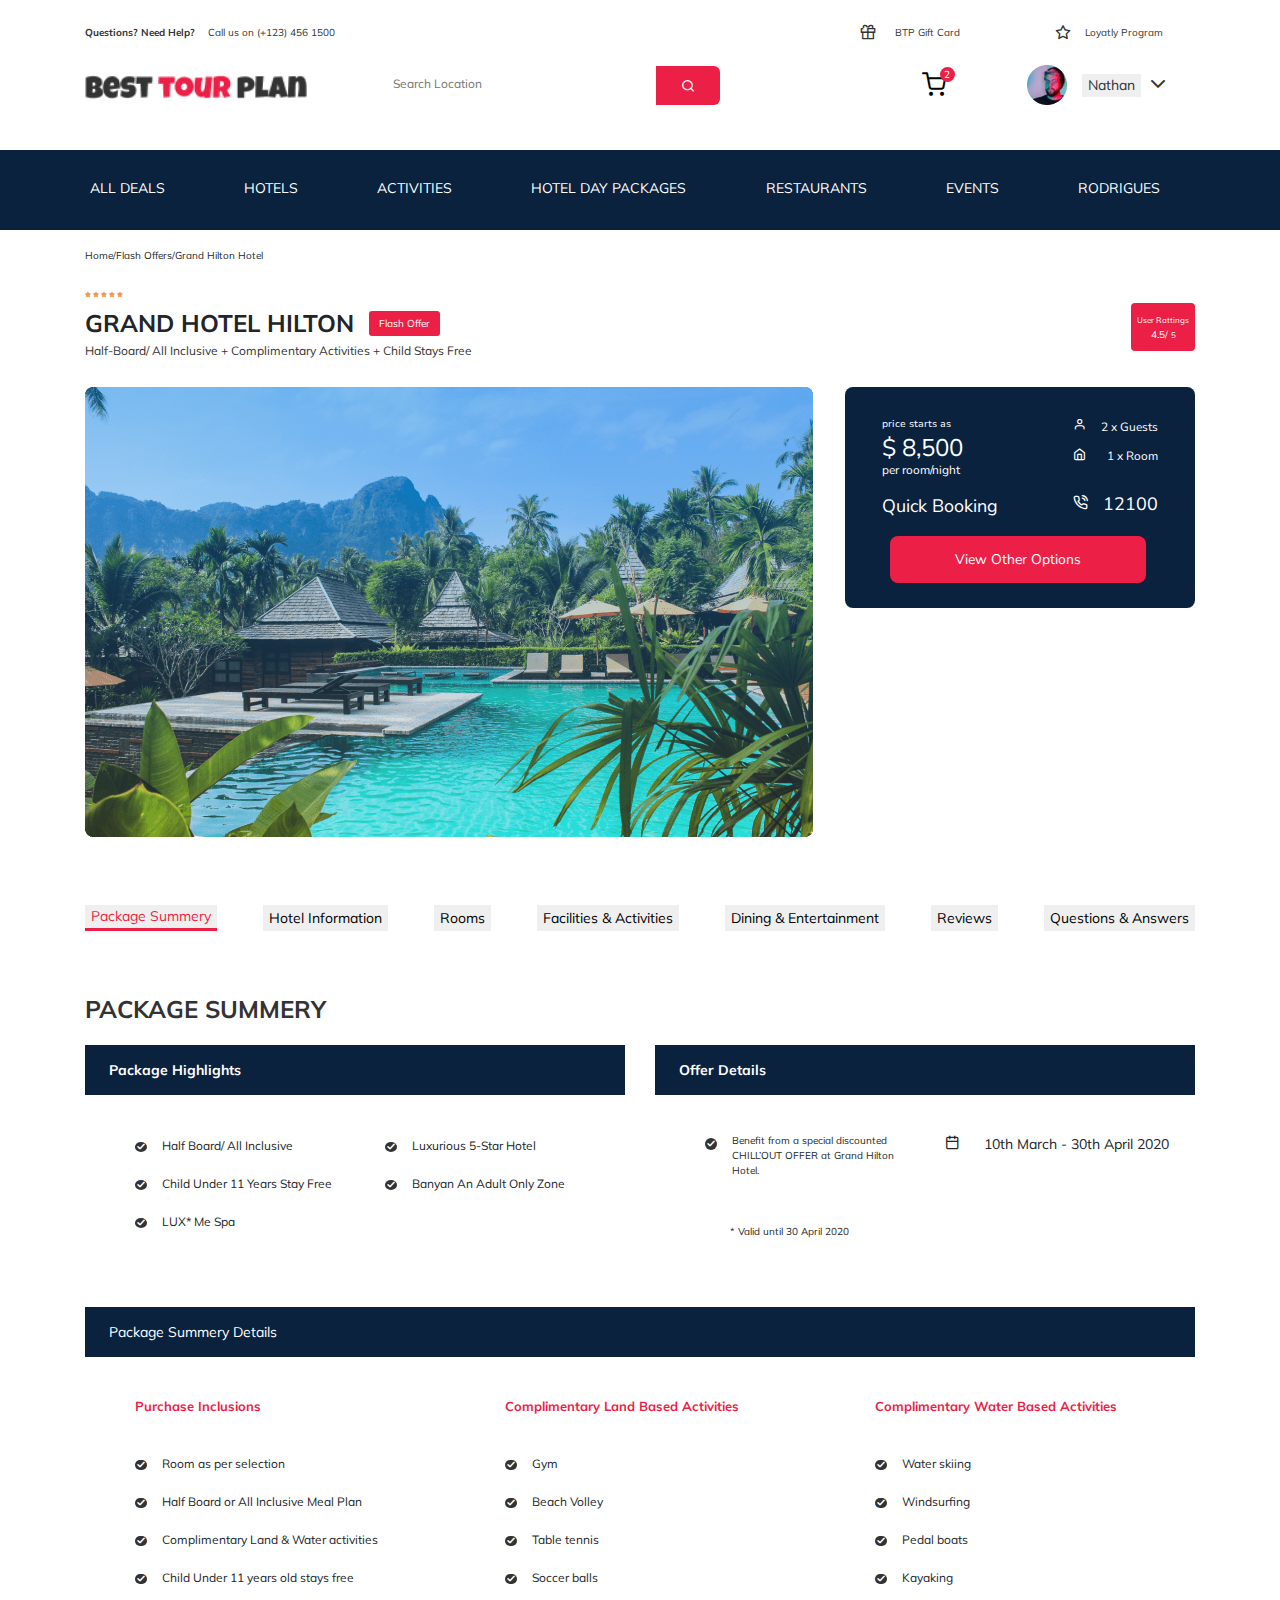
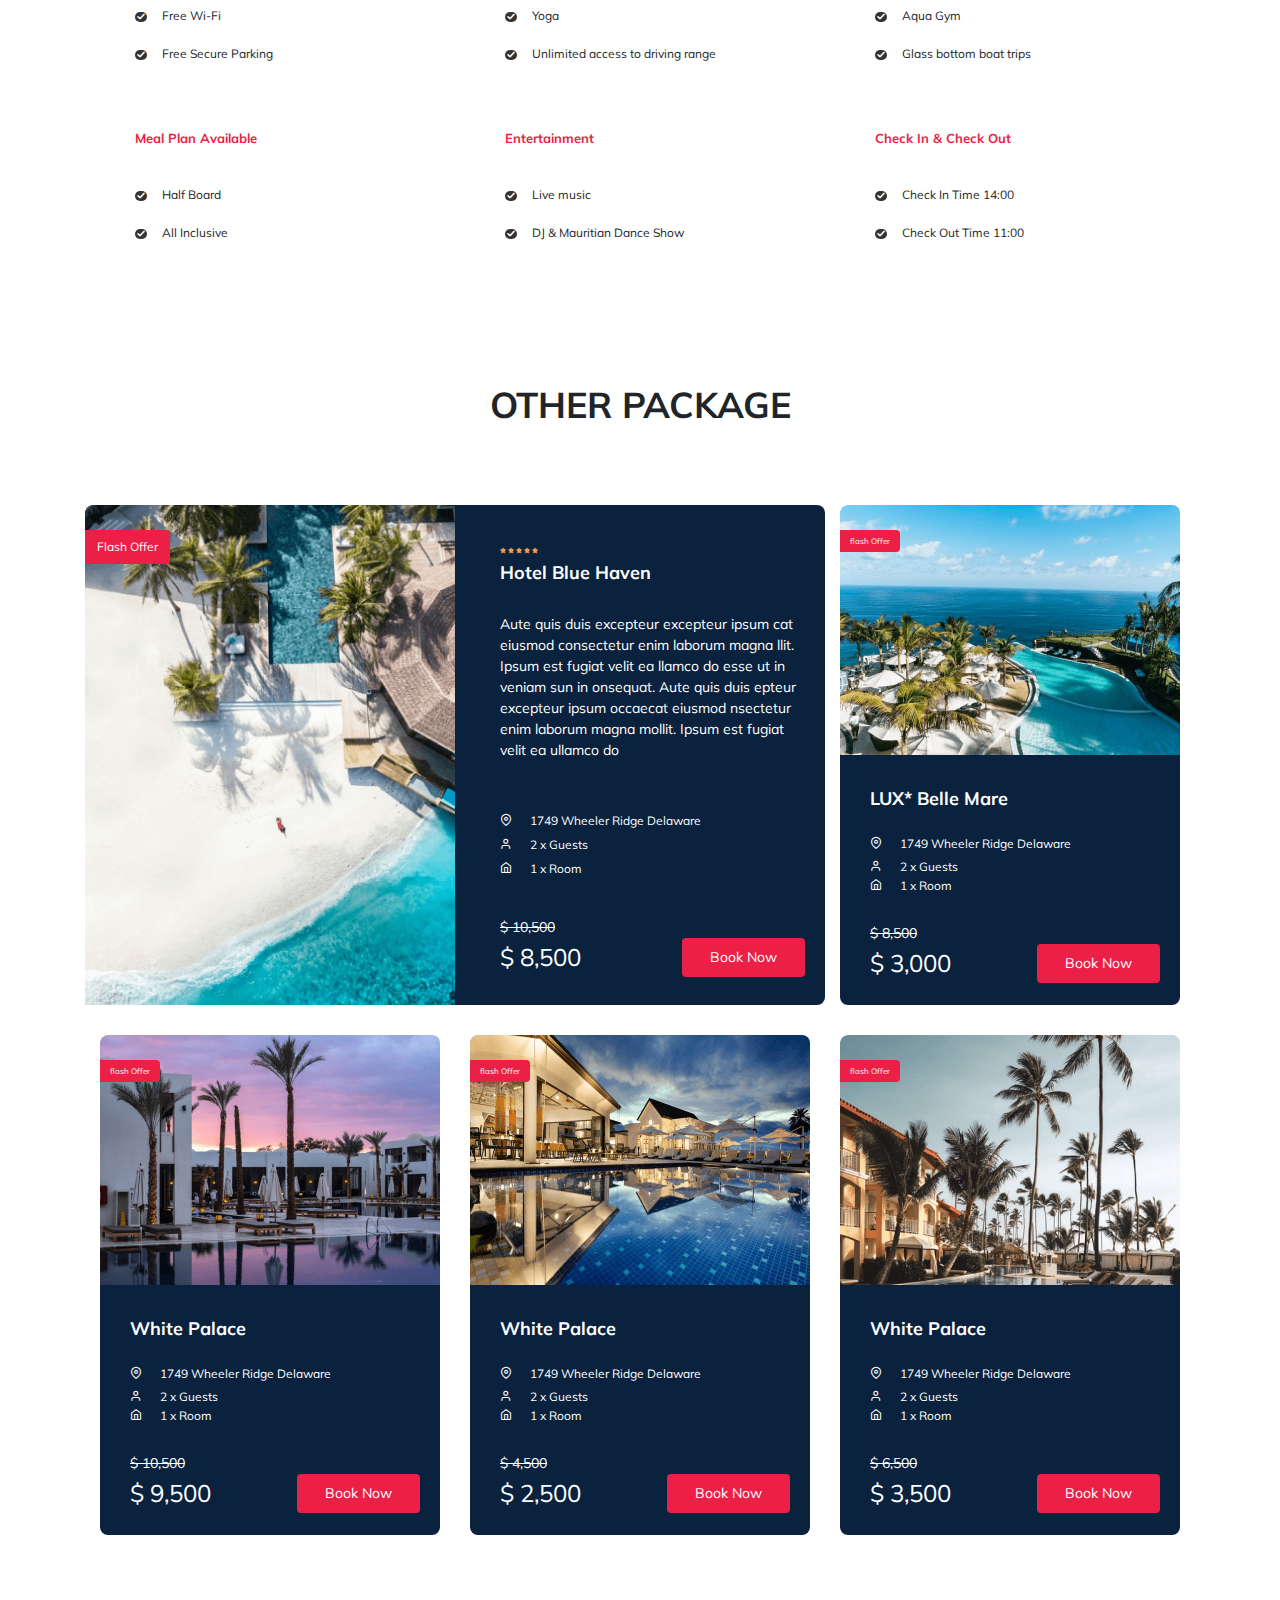
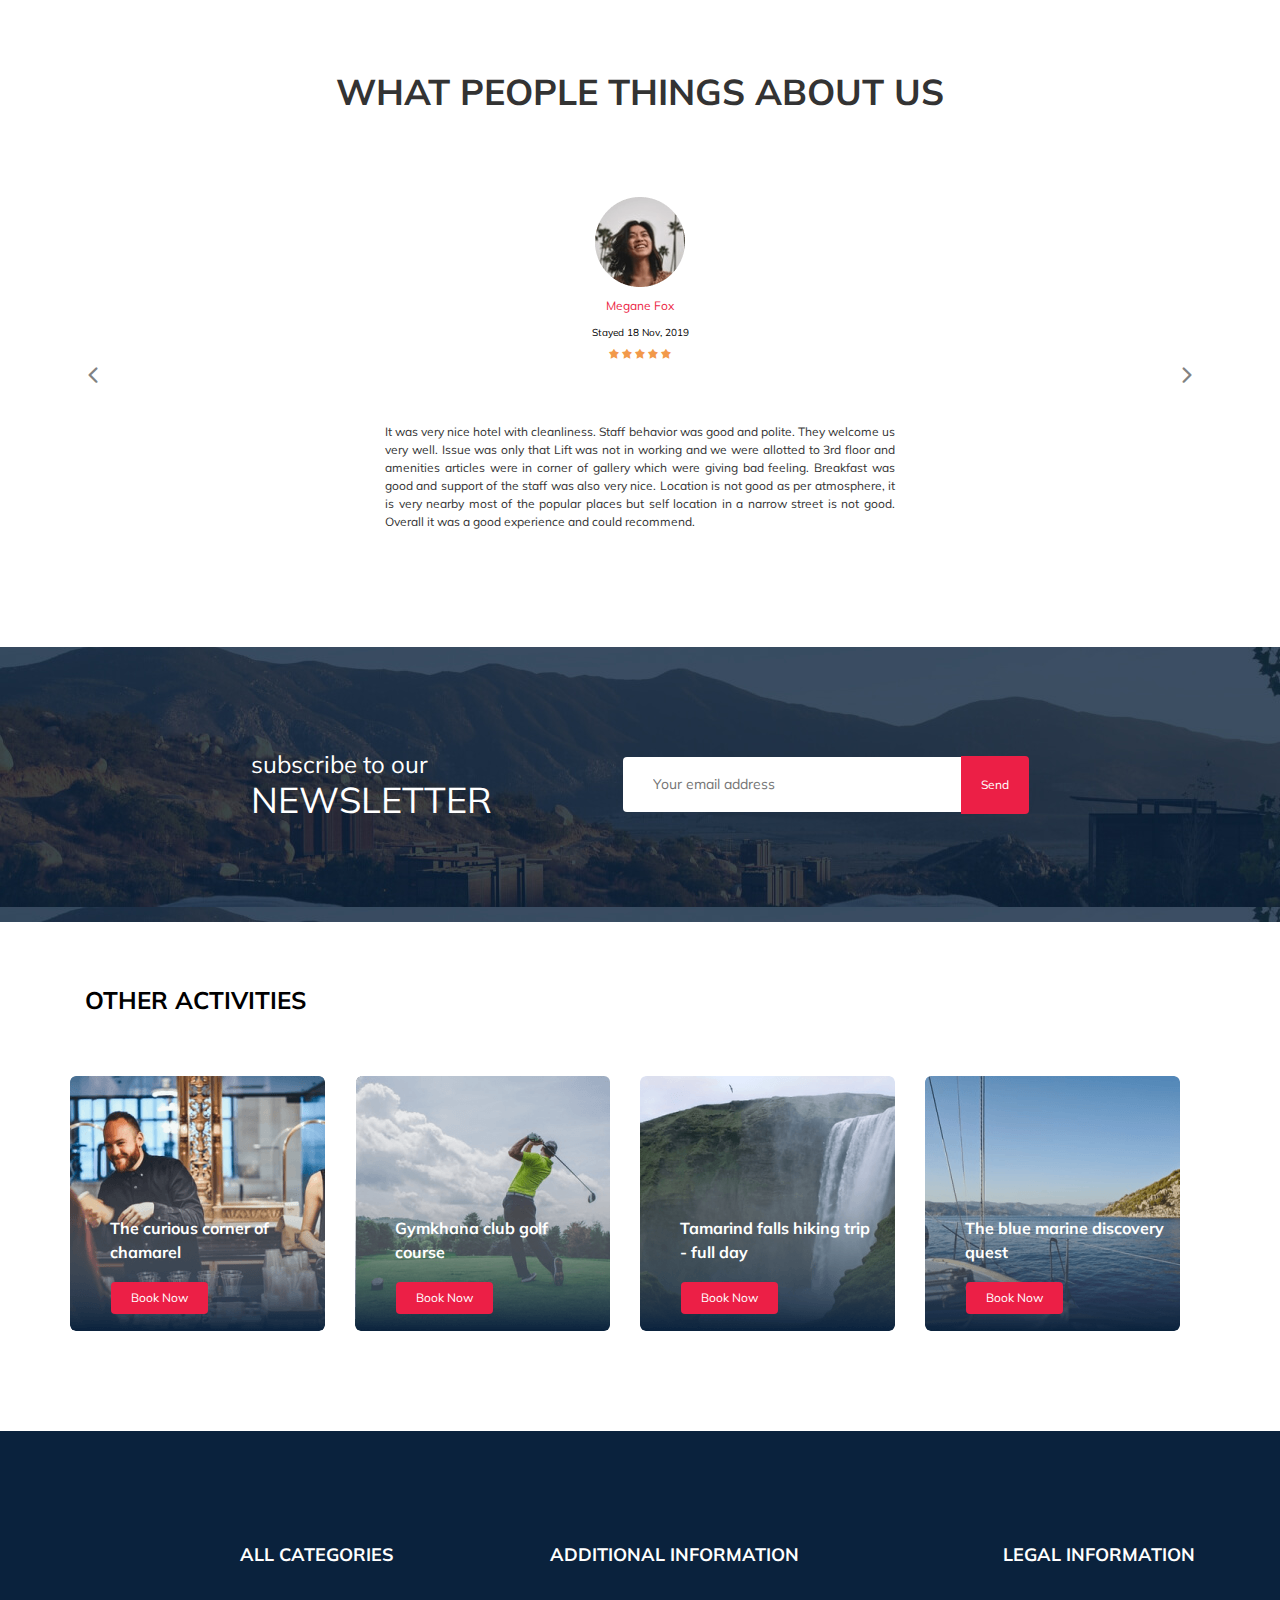
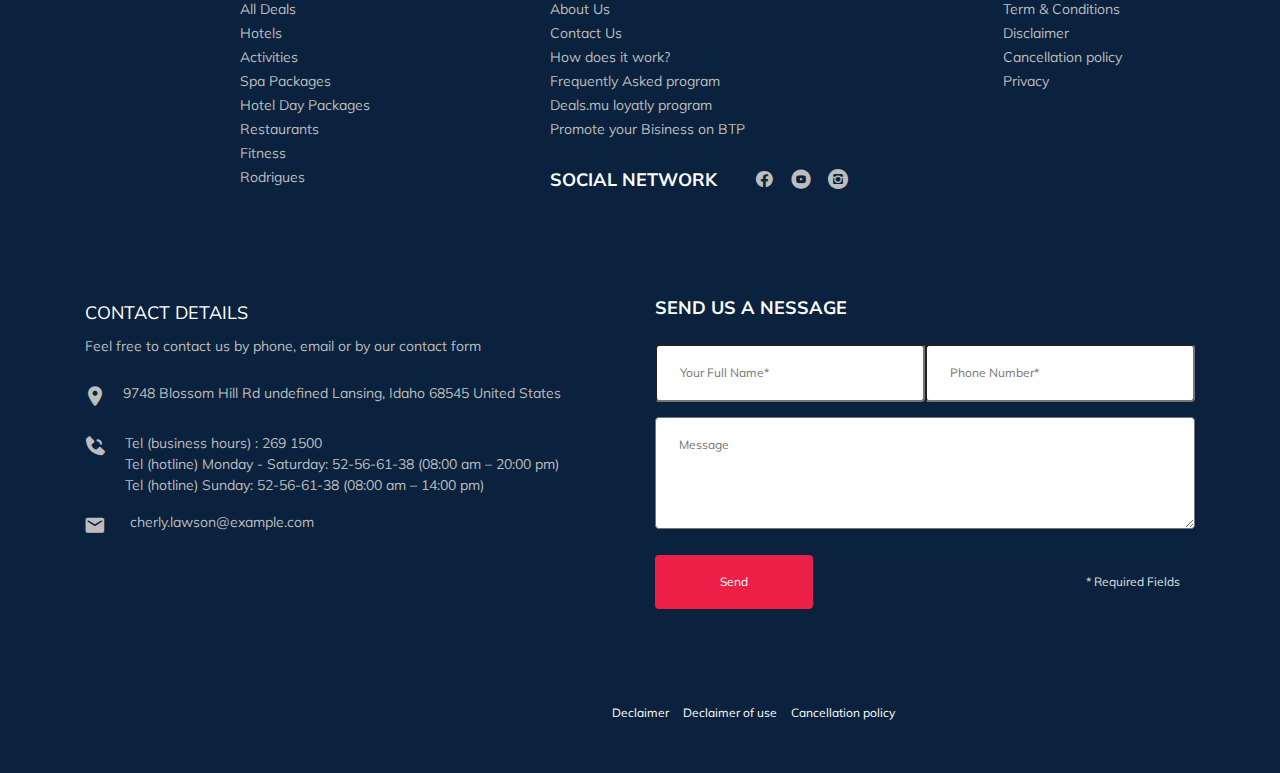
==== commit d0758355: "Added sampe markup" ====
--- a/index.html
+++ b/index.html
@@ -39,33 +39,36 @@
 			<div class="container">
 				<div class="row">
 					<div class="main-container__logo col-xl-3 col-lg-3 col-md-3 col-sm-3 col-xs-3">
-						<a href="">
-							<img src="./images/logo.png" class="main-container__logo__img-logo__img-png" alt="logo">
+						<a href="#bestourplan" aria-label="logo">
+						<img src="./images/logo.png" class="main-container__logo__img-logo__img-png" alt="logo">
 						</a>
 					</div>
 					<div class="main-container__form col-xl-4 col-lg-4 col-md-4 col-sm-4 col-xs-4">
-						<form class="main-container__main-form ">
-							<input type="text" class="main-container__main-form__main-input" placeholder="Search Location">
+						<form class="main-container__main-form" aria-label="form">
+							<input type="text" class="main-container__main-form__main-input" placeholder="Search Location" aria-label="input">
 							<button class="main-container__main-form__main-button" aria-label="search">
 								<span class="ico-search">
 									<span class="icon-search"></span>
 								</span>	
 							</button>
-						</form>							
-												
-					</div>
-					<div class="main-container__ico-shopping offset-xl-2 col-xl-1 col-lg-1 offset-lg-1 col-md-1 offset-md-1 col-sm-1 offset-sm-1 col-xs-1 offset-xs-4">
-						<a href=""><span class="main-container__ico-shopping-cart">
-							<span class="icon-shopping-cart"></span>
-							</span></a>
-						<span class="main-container__ico-shopping-cart__numeral">2</span>
-					</div>
-					<div class="main-container__button-user col-xl-2 col-lg-2 col-md-3 col-sm-3">
-						<img class="main-container__button-user_img-name"  src="./images/human-header.png" alt="Users">
-						<button class="main-container__button-user__main-button-user">Nathan</button>						
-						<span class="main-container__button-user__ico-arrow-down">
-							<span class="icon-arrow-down"></span>
-						</span>
+						</form>								
+					</div>
+					<div class="shopping-user-container-flex offset-xl-1 col-lg-3 pffset-md-1 col-md-3 col-sm-3 col-3">
+						<div class="main-container__ico-shopping offset-xl-2 col-xl-1 col-lg-1 offset-lg-1 col-md-1 offset-md-1 col-sm-1 offset-sm-1 col-xs-1 offset-xs-4">
+							<a href="#order_basket" aria-label="order basket">
+								<span class="main-container__ico-shopping-cart">
+									<span class="icon-shopping-cart"></span>
+								</span>
+							</a>
+							<span class="main-container__ico-shopping-cart__numeral">2</span>
+						</div>
+						<div class="main-container__button-user offset-xl-3 offset-lg-4 offset-md-1 offset-sm-0">
+							<img class="main-container__button-user_img-name"  src="./images/human-header.png" alt="Users">
+							<button class="main-container__button-user__main-button-user" aria-label="button">Nathan</button>						
+							<span class="main-container__button-user__ico-arrow-down">
+								<span class="icon-arrow-down"></span>
+							</span>
+						</div>
 					</div>
 				</div>
 			</div>
@@ -75,25 +78,25 @@
 					<nav class="main-nav-container__nav">
 						<ul class="main-nav-container__nav-item">
 							<li class="main-nav-container__nav-list">
-								<a href="" class="main-nav-container__nav-link">ALL DEALS</a>
+								<a href="#alldeals" class="main-nav-container__nav-link" aria-label="all deals">ALL DEALS</a>
 							</li>
 							<li class="main-nav-container__nav-list">
-								<a href="" class="main-nav-container__nav-link">HOTELS</a>
+								<a href="#hotels" class="main-nav-container__nav-link" aria-label="hotels">HOTELS</a>
 							</li>
 							<li class="main-nav-container__nav-list">
-								<a href="" class="main-nav-container__nav-link">ACTIVITIES</a>
+								<a href="#activities" class="main-nav-container__nav-link" aria-label="activities">ACTIVITIES</a>
 							</li>
 							<li class="main-nav-container__nav-list">
-								<a href="" class="main-nav-container__nav-link">HOTEL DAY PACKAGES</a>
+								<a href="#hoteldaypackages" class="main-nav-container__nav-link" aria-label="hotel day packages">HOTEL DAY PACKAGES</a>
 							</li>
 							<li class="main-nav-container__nav-list">
-								<a href="" class="main-nav-container__nav-link">RESTAURANTS</a>
+								<a href="#restaurants" class="main-nav-container__nav-link" aria-label="restaurants">RESTAURANTS</a>
 							</li>
 							<li class="main-nav-container__nav-list">
-								<a href="" class="main-nav-container__nav-link">EVENTS</a>
+								<a href="#events" class="main-nav-container__nav-link" aria-label="events">EVENTS</a>
 							</li>
 							<li class="main-nav-container__nav-list">
-								<a href="" class="main-nav-container__nav-link">RODRIGUES</a>
+								<a href="#rodrigues" class="main-nav-container__nav-link" aria-label="rodrigues">RODRIGUES</a>
 							</li>
 						</ul>
 					</nav>
@@ -114,9 +117,9 @@
 				<div class="hero-section__h1__block__flex">
 					<div class="hero-section__h1__block" >
 						<h1 class="hero-section__h1">GRAND HOTEL HILTON</h1>	
-						<button class="hero-section__button-flash-offer">Flash Offer</button>			
-					</div>
-					<button class="hero-section__h1__button-rattings">User Rattings 
+						<button class="hero-section__button-flash-offer" aria-label="flash offer">Flash Offer</button>			
+					</div>
+					<button class="hero-section__h1__button-rattings" aria-hidden="true">User Rattings 
 						<span class="button-rattings__4">
 							<br>4.5/
 						</span>
@@ -139,14 +142,14 @@
 								<source media="(min-width: 576px)"
 								srcset="./images/main-photo-sm.png 1x"
 								type="image/png">
-								<source media="(min-width: 375px)"
-								srcset="./images/main-photo-sm.png 1x"
+								<source media="(min-width: 320px)"
+								srcset="./images/main-photo-xs-2.png 1x"
 								type="image/png">
-								<img src="./images/main-photo.png" class="hero-section__img-hotel-hilton" alt="grand hotel hilton">
+								<img src="./images/main-photo.png" alt="grand hotel hilton" loading="lazy">
 							</picture>
 						</div>
 					</div>	
-					<div class="hero-section__price-map-container col-xl-4 col-lg-3 col-md-12 col-sm-12 col-12">
+					<div class="hero-section__price-map-container col-xl-4 col-lg-3 col-md-12">
 						<div class="hero-section__price-booking">
 							<div class="hero-section__price-booking-flex">
 								<div class="hero-section__column-left">
@@ -156,24 +159,30 @@
 									<p class="hero-section__quick-booking-text">Quick Booking</p>
 								</div>
 								<div class="hero-section__column-right">
-									<p class="hero-section__guests-text">2 x Guests</p>
-									<span class="hero-section__ico-user">
-										<span class="icon-user"></span>
-									</span>
-									<p class="hero-section__room-selection-text">1 x Room</p>
-									<span class="hero-section__ico-home">
-										<span class="icon-home"></span>
-									</span>
-									<p class="hero-section__call-12100-text">12100</p>
-									<span class="hero-section__ico-call">
-										<span class="icon-phone-call"></span>
-									</span>
+									<div class="user-ico-text-container">
+										<span class="hero-section__ico-user">
+											<span class="icon-user"></span>
+										</span>
+										<span class="hero-section__guests-text">2 x Guests</span>									
+									</div>
+									<div class="ico-home-text-container">
+										<span class="hero-section__ico-home">
+											<span class="icon-home"></span>
+										</span>
+										<span class="hero-section__room-selection-text">1 x Room</span>									
+									</div>
+									<div class="ico-call-text-container">
+										<span class="hero-section__ico-call">
+											<span class="icon-phone-call"></span>
+										</span>
+										<span class="hero-section__call-12100-text">12100</span>
+									</div>
 								</div>
 							</div>
-							<button class="hero-section__price-booking__button">View Other Options</button>
-						</div>
-						<div class="hero-section__map-address">
-							<iframe src="https://www.google.com/maps/embed?pb=!1m18!1m12!1m3!1d2645.4511759054126!2d35.049569468004194!3d48.46705892041686!2m3!1f0!2f0!3f0!3m2!1i1024!2i768!4f13.1!3m3!1m2!1s0x40dbe2c253eac565%3A0xe2c4787d366f1a14!2sDnepropetrovsk%20center%20of%20primary%20medical%20and%20sanitary%20help%20%23%204%20Out-patient%20clinic%20%23%201-2!5e0!3m2!1sen!2sua!4v1611704651712!5m2!1sen!2sua" width="100%" height="100%" frameborder= "0" style="border-radius: 8px;" allowfullscreen="" aria-hidden="false" tabindex="0"></iframe>
+							<button class="hero-section__price-booking__button" aria-label="view other options">View Other Options</button>
+						</div>
+						<div>
+							<iframe class="hero-section__map-address" src="https://www.google.com/maps/embed?pb=!1m18!1m12!1m3!1d2645.4511759054126!2d35.049569468004194!3d48.46705892041686!2m3!1f0!2f0!3f0!3m2!1i1024!2i768!4f13.1!3m3!1m2!1s0x40dbe2c253eac565%3A0xe2c4787d366f1a14!2sDnepropetrovsk%20center%20of%20primary%20medical%20and%20sanitary%20help%20%23%204%20Out-patient%20clinic%20%23%201-2!5e0!3m2!1sen!2sua!4v1611704651712!5m2!1sen!2sua" allowfullscreen="" aria-hidden="false" tabindex="0"></iframe>
 						</div>
 					</div>
 				</div>
@@ -183,20 +192,13 @@
 		<div class="container">
 			<div class="main-button-container">
 				<div class="main-button-container__button-list">
-					<div class="main-button-container__button-items-flex">				
-						<div>
-							<button class="main-button-container__link-action">Package Summery</button>	
-						</div>					
-						<div>
-							<button class="main-button-container__link-underline" aria-label="none"></button>
-						</div>
-					</div>				
-						<button class="main-button-container__link">Hotel Information</button>
-						<button class="main-button-container__link">Rooms</button>
-						<button class="main-button-container__link">Facilities & Activities</button>
-						<button class="main-button-container__link">Dining & Entertainment</button>
-						<button class="main-button-container__link">Reviews </button>
-						<button class="main-button-container__link">Questions & Answers</button>
+					<button class="main-button-container__button-action">Package Summery</button>	
+					<button class="main-button-container__button">Hotel Information</button>
+					<button class="main-button-container__button">Rooms</button>
+					<button class="main-button-container__button">Facilities & Activities</button>
+					<button class="main-button-container__button">Dining & Entertainment</button>
+					<button class="main-button-container__button">Reviews </button>
+					<button class="main-button-container__button">Questions & Answers</button>
 				</div>
 			</div>
 		</div>
@@ -451,7 +453,7 @@
 			<h2 class="other-package-text">OTHER PACKAGE</h2>
 			<div class="plain-list-hotel">
 				<div class="hotel-bluehaven-bg-container col-md-6 col-lg-4">
-					<button class="plain-list-hotel__button">Flash Offer</button>
+					<button class="plain-list-hotel__button" aria-label="flash offer">Flash Offer</button>
 				</div>
 				<div class="card-blue-haven col-md-6 col-lg-4">
 					<span class="card-blue-haven__ico-star">
@@ -491,7 +493,7 @@
 					</span>
 					<div class="price-button-container">
 						<span class="price-button-container__price">$ 8,500</span>
-						<button class="price-button-container__button">Book Now</button>
+						<button class="price-button-container__button" aria-label="book now">Book Now</button>
 					</div>
 				</div>
 				<!-- BELLE MARE CONTAINER  -->
@@ -524,14 +526,14 @@
 						</span>
 						<div class="price-button-container">
 							<span class="price-button-container__price">$ 3,000</span>
-							<button class="price-button-container__button">Book Now</button>
+							<button class="price-button-container__button" aria-label="book now">Book Now</button>
 						</div>
 					</div>
 				</div>
 				<!-- WHITE PALACE  -->
 				<div class="hotel-belle-mare-container col-md-6 col-lg-4">
 					<div class="white-palace-bg-container">
-						<button class="hotel-belle-mare-container__button">flash Offer</button>
+						<button class="hotel-belle-mare-container__button" aria-label="flash offer">flash Offer</button>
 					</div>
 					<div class="hotel-belle-mare-container__item">
 						<h4 class="belle-mare-text">White Palace</h4>
@@ -558,14 +560,14 @@
 						</span>
 						<div class="price-button-container">
 							<span class="price-button-container__price">$ 9,500</span>
-							<button class="price-button-container__button">Book Now</button>
+							<button class="price-button-container__button" aria-label="book now">Book Now</button>
 						</div>
 					</div>
 				</div>
 				<!-- LUXURY PLACE  -->
 				<div class="hotel-belle-mare-container col-md-6 col-lg-4">
 					<div class="luxury-place-bg-container">
-						<button class="hotel-belle-mare-container__button">flash Offer</button>
+						<button class="hotel-belle-mare-container__button" aria-label="flash offer">flash Offer</button>
 					</div>
 					<div class="hotel-belle-mare-container__item">
 						<h4 class="belle-mare-text">White Palace</h4>
@@ -592,14 +594,14 @@
 						</span>
 						<div class="price-button-container">
 							<span class="price-button-container__price">$ 2,500</span>
-							<button class="price-button-container__button">Book Now</button>
+							<button class="price-button-container__button" aria-label="book now">Book Now</button>
 						</div>
 					</div>
 				</div>
 				<!-- HOTEL FIVE STAR  -->
 				<div class="hotel-belle-mare-container col-md-6 col-lg-4">
 					<div class="five-star-bg-container">
-						<button class="hotel-belle-mare-container__button">flash Offer</button>
+						<button class="hotel-belle-mare-container__button" aria-label="flash offer">flash Offer</button>
 					</div>
 					<div class="hotel-belle-mare-container__item">
 						<h4 class="belle-mare-text">White Palace</h4>
@@ -626,12 +628,10 @@
 						</span>
 						<div class="price-button-container">
 							<span class="price-button-container__price">$ 3,500</span>
-							<button class="price-button-container__button">Book Now</button>
-						</div>
-					</div>
-				</div>
-
-
+							<button class="price-button-container__button" aria-label="book now">Book Now</button>
+						</div>
+					</div>
+				</div>
 			</div>
 		</div>
 		<!-- WHAT PEOPLE THINGS ABOUT US  -->
@@ -639,7 +639,7 @@
 			<div class="container">
 				<h2 class="about-us-contnainer__h2-text">WHAT PEOPLE THINGS ABOUT US</h2>
 				<div class="reviews-container">
-					<img src="./images/megane-fox.png" alt="Photo Megane Fox" class="reviews-container__img">
+					<img src="./images/megane-fox.png" alt="Photo Megane Fox" class="reviews-container__img" loading="lazy">
 					<div class="people-name">Megane Fox</div>
 					<div class="reviews-date">Stayed 18 Nov, 2019</div>
 					<span class="about-us-contnainer__ico-star">
@@ -676,9 +676,9 @@
 					<div class="new-sletter-container__main-text">subscribe to our
 						<br><span class="fs-36">NEWSLETTER</span>
 					</div>
-					<form class="newsletter-container__form">
-						<input class="newsletter-container__input" type="text" placeholder="Your email address">
-						<button class="newsletter-container__form__button">Send</button>
+					<form class="newsletter-container__form" aria-label="form">
+						<input class="newsletter-container__input" type="text" placeholder="Your email address" aria-label="input">
+						<button class="newsletter-container__form__button" aria-label="send">Send</button>
 					</form>
 				</div>
 			</div>
@@ -692,23 +692,23 @@
 				<div class="row">
 					<div class="coriuos-container col-lg-3">
 						<h4 class="other-activities-container__h4-text">The curious corner of chamarel</h4>
-						<button class="other-activities-container__button">Book Now</button>
+						<button class="other-activities-container__button" aria-label="book now">Book Now</button>
 					</div>
 					<div class="gymkhana-container col-lg-3">
 						<h4 class="other-activities-container__h4-text">Gymkhana club golf course</h4>
-						<button class="other-activities-container__button">Book Now</button>
+						<button class="other-activities-container__button" aria-label="book now">Book Now</button>
 					</div>
 					<div class="tamarind-container col-lg-3">
 						<h4 class="other-activities-container__h4-text">Tamarind falls hiking
 							trip - full day							
 						</h4>
-						<button class="other-activities-container__button">Book Now</button>
+						<button class="other-activities-container__button" aria-label="book now">Book Now</button>
 					</div>
 					<div class="blue-marine-container col-lg-3">
 						<h4 class="other-activities-container__h4-text">The blue marine discovery
 							quest
 						</h4>
-						<button class="other-activities-container__button">Book Now</button>
+						<button class="other-activities-container__button" aria-label="book now">Book Now</button>
 					</div>
 				</div>
 			</div>
@@ -719,36 +719,36 @@
 			<div class="container">
 				<div class="plain-footer-container">
 					<div class="footer-logo-container">
-						<a href="#" class="footer-logo-container__link">
-							<img src="./images/logo-footer.png" alt="Logo">
+						<a href="#logo" class="footer-logo-container__link" aria-label="logo">
+							<img src="./images/logo-footer.png" alt="Logo" loading="lazy">
 						</a>
 					</div>
 					<div class="all-categories-container">
 						<h4 class="footer-h4-text">ALL CATEGORIES</h4>
 						<ul class="plain-footer-list">
 							<li class="plain-footer__item">
-								<a href="#" class="plain-footer__link">All Deals</a>
-							</li>
-							<li class="plain-footer__item">
-								<a href="#" class="plain-footer__link">Hotels</a>
-							</li>
-							<li class="plain-footer__item">
-								<a href="#" class="plain-footer__link">Activities</a>
-							</li>
-							<li class="plain-footer__item">
-								<a href="#" class="plain-footer__link">Spa Packages</a>
-							</li>
-							<li class="plain-footer__item">
-								<a href="#" class="plain-footer__link">Hotel Day Packages</a>
-							</li>
-							<li class="plain-footer__item">
-								<a href="#" class="plain-footer__link">Restaurants</a>
-							</li>
-							<li class="plain-footer__item">
-								<a href="#" class="plain-footer__link">Fitness</a>
-							</li>
-							<li class="plain-footer__item">
-								<a href="#" class="plain-footer__link">Rodrigues</a>
+								<a href="#all deals" class="plain-footer__link" aria-label="all deals">All Deals</a>
+							</li>
+							<li class="plain-footer__item">
+								<a href="#hotels" class="plain-footer__link" aria-label="hotels">Hotels</a>
+							</li>
+							<li class="plain-footer__item">
+								<a href="#activiries" class="plain-footer__link" aria-label="activities">Activities</a>
+							</li>
+							<li class="plain-footer__item">
+								<a href="#spa-packages" class="plain-footer__link" aria-label="spa packages">Spa Packages</a>
+							</li>
+							<li class="plain-footer__item">
+								<a href="#hotel-day-packages" class="plain-footer__link" aria-label="hotel day packages">Hotel Day Packages</a>
+							</li>
+							<li class="plain-footer__item">
+								<a href="#restaurants" class="plain-footer__link" aria-label="restaurants">Restaurants</a>
+							</li>
+							<li class="plain-footer__item">
+								<a href="#fitness" class="plain-footer__link" aria-label="fitness">Fitness</a>
+							</li>
+							<li class="plain-footer__item">
+								<a href="#rodrigues" class="plain-footer__link" aria-label="rodrigues">Rodrigues</a>
 							</li>
 						</ul>
 					</div>
@@ -757,34 +757,34 @@
 						<h4 class="footer-h4-text">ADDITIONAL INFORMATION</h4>
 						<ul class="plain-footer-list">
 							<li class="plain-footer__item">
-								<a href="#" class="plain-footer__link">About Us</a>
-							</li>
-							<li class="plain-footer__item">
-								<a href="#" class="plain-footer__link">Contact Us</a>
-							</li>
-							<li class="plain-footer__item">
-								<a href="#" class="plain-footer__link">How does it work?</a>
-							</li>
-							<li class="plain-footer__item">
-								<a href="#" class="plain-footer__link">Frequently Asked program</a>
-							</li>
-							<li class="plain-footer__item">
-								<a href="#" class="plain-footer__link">Deals.mu loyatly program</a>
-							</li>
-							<li class="plain-footer__item">
-								<a href="#" class="plain-footer__link">Promote your Bisiness on BTP</a>
+								<a href="#about-us" class="plain-footer__link" aria-label="about us">About Us</a>
+							</li>
+							<li class="plain-footer__item">
+								<a href="#contact-us" class="plain-footer__link" aria-label="contact us">Contact Us</a>
+							</li>
+							<li class="plain-footer__item">
+								<a href="#how-does-it-work" class="plain-footer__link" aria-label="how does it work">How does it work?</a>
+							</li>
+							<li class="plain-footer__item">
+								<a href="#frequently" class="plain-footer__link" aria-label="frequently asked program">Frequently Asked program</a>
+							</li>
+							<li class="plain-footer__item">
+								<a href="#deals" class="plain-footer__link" aria-label="deaals.mu loyatly program">Deals.mu loyatly program</a>
+							</li>
+							<li class="plain-footer__item">
+								<a href="#promote" class="plain-footer__link" aria-label="promote your bissiness on btp">Promote your Bisiness on BTP</a>
 							</li>
 						</ul>
 						<div class="social-container-flex">
 							<h4 class="footer-h4__social-network-text">SOCIAL NETWORK</h4>
 							<div class="footer-ico-size">
-								<a href="" class="footer-ico-color footer-ico-padding">
+								<a href="https://facebook.com" class="footer-ico-color footer-ico-padding footer-ico-hover" aria-label="facebook">
 									<span class="icon-facebook"></span>
 								</a>
-								<a href="" class="footer-ico-color footer-ico-padding">
+								<a href="https://youtube.com" class="footer-ico-color footer-ico-padding footer-ico-hover" aria-label="youtube">
 									<span class="icon-youtube"></span>
 								</a>
-								<a href="" class="footer-ico-color footer-ico-padding">
+								<a href="https://instagram.com" class="footer-ico-color footer-ico-padding footer-ico-hover" aria-label="instagram">
 									<span class="icon-instagram"></span>
 								</a>
 							</div>
@@ -795,16 +795,16 @@
 						<h4 class="footer-h4-text">LEGAL INFORMATION</h4>
 						<ul class="plain-footer-list">
 							<li class="plain-footer__item">
-								<a href="#" class="plain-footer__link">Term & Conditions</a>
-							</li>
-							<li class="plain-footer__item">
-								<a href="#" class="plain-footer__link">Disclaimer</a>
-							</li>
-							<li class="plain-footer__item">
-								<a href="#" class="plain-footer__link">Cancellation policy</a>
-							</li>
-							<li class="plain-footer__item">
-								<a href="#" class="plain-footer__link">Privacy</a>
+								<a href="#term" class="plain-footer__link" aria-label="term & conditions">Term & Conditions</a>
+							</li>
+							<li class="plain-footer__item">
+								<a href="#disclaimer" class="plain-footer__link" aria-label="diclaimer">Disclaimer</a>
+							</li>
+							<li class="plain-footer__item">
+								<a href="#cancellation" class="plain-footer__link" aria-label="cancellation policy">Cancellation policy</a>
+							</li>
+							<li class="plain-footer__item">
+								<a href="#privacy" class="plain-footer__link" aria-label="privacy">Privacy</a>
 							</li>
 						</ul>
 					</div>
@@ -813,7 +813,7 @@
 				<div class="row">
 					<address class="col-lg-6">
 						<div class="contact-details-container">
-							<h4 class="contact-details-container__h4-text">CONTACT DETAILS</h4>
+							<span class="contact-details-container__text">CONTACT DETAILS</span>
 							<p class="contact-details-container__p-text">
 								Feel free to contact us by phone, email or by our contact form
 							</p>
@@ -847,14 +847,14 @@
 					</address>
 					<div class="send-us-message-container col-lg-6">
 						<h4 class="send-us-message-container__h4-text">SEND US A NESSAGE</h4>
-						<form class="form-footer">
+						<form class="form-footer" aria-label="form">
 							<div class="col-lg-12 row col-md-8 input-footer-container">							
-								<input type="text" placeholder="Your Full Name*" class="form-footer__input-name">
-								<input type="text" placeholder="Phone Number*" class="form-footer__input-phone">
+								<input type="text" placeholder="Your Full Name*" class="form-footer__input-name" aria-label="input-name">
+								<input type="text" placeholder="Phone Number*" class="form-footer__input-phone" aria-label="input-phone">
 							</div>
-							<textarea name="text" rows="5" class="form-footer__textarea col-lg-12 col-md-8" placeholder="Message"></textarea>
+							<textarea name="text" rows="5" class="form-footer__textarea col-lg-12 col-md-8" placeholder="Message" aria-label=""></textarea>
 							<div class="fotter-button-flex col-lg-12 col-md-8">
-								<button class="form-footer__button row" type="submit">Send</button>
+								<button class="form-footer__button row" type="submit" aria-label="send">Send</button>
 								<div class=" text-required">* Required Fields</div>
 							</div>
 						</form>						
@@ -863,12 +863,12 @@
 				<div class="company-policy-container">
 					<div class="company-container-list">	
 						<div class="footer-container-link">
-							<a href="" class="company-policy-container__link">Declaimer</a>
-							<a href="" class="company-policy-container__link">Declaimer of use</a>
-							<a href="" class="company-policy-container__link">Cancellation policy</a>
+							<a href="#declaimer" class="company-policy-container__link" aria-label="declaimer">Declaimer</a>
+							<a href="#declaimer-of-use" class="company-policy-container__link" aria-label="declaimer of use">Declaimer of use</a>
+							<a href="#Cancellation-policy" class="company-policy-container__link" aria-label="cancellation policy">Cancellation policy</a>
 						</div>
 						<div class="paycard-container">
-							<img src="./images/pay-footer.png" alt="paycard">
+							<img src="./images/pay-footer.png" alt="paycard" loading="lazy">
 						</div>
 					</div>
 				</div>
--- a/styles/main.css
+++ b/styles/main.css
@@ -114,17 +114,6 @@
 
 sup {
   top: -.5em;
-}
-
-a {
-  color: #007bff;
-  text-decoration: none;
-  background-color: transparent;
-}
-
-a:hover {
-  color: #0056b3;
-  text-decoration: underline;
 }
 
 a:not([href]):not([class]) {
@@ -1836,6 +1825,14 @@
           box-sizing: border-box;
 }
 
+input {
+  cursor: pointer;
+}
+
+input:hover {
+  background: #BDBDBD;
+}
+
 .fs-18 {
   font-size: 18px;
 }
@@ -1867,7 +1864,10 @@
   border: none;
 }
 
-a,
+a {
+  text-decoration: none;
+}
+
 ul,
 li {
   text-decoration: none;
@@ -1933,6 +1933,10 @@
   }
 }
 
+.hero-section__button-flash-offer:hover {
+  background: green;
+}
+
 .hero-section__h1__text-under {
   font-size: 12px;
   color: #333;
@@ -1976,6 +1980,7 @@
   display: -ms-inline-flexbox;
   display: inline-flex;
   position: relative;
+  border-radius: 8px;
 }
 
 .hero-section__img-container-hotel-hilton::after {
@@ -1990,6 +1995,10 @@
   background: linear-gradient(180deg, rgba(0, 122, 223, 0.48) 0%, rgba(255, 255, 255, 0.128) 100%);
 }
 
+.hero-section__price-map-container {
+  height: 100%;
+}
+
 @media (max-width: 991.98px) {
   .hero-section__price-map-container {
     display: -webkit-box;
@@ -2001,6 +2010,18 @@
   }
 }
 
+@media (max-width: 575.98px) {
+  .hero-section__price-map-container {
+    -webkit-box-orient: vertical;
+    -webkit-box-direction: normal;
+        -ms-flex-direction: column;
+            flex-direction: column;
+    -webkit-box-align: start;
+        -ms-flex-align: start;
+            align-items: flex-start;
+  }
+}
+
 .hero-section__price-booking {
   background-color: #0A223D;
   color: #fff;
@@ -2178,210 +2199,69 @@
   }
 }
 
+.user-ico-text-container {
+  display: -webkit-box;
+  display: -ms-flexbox;
+  display: flex;
+  -webkit-box-align: center;
+      -ms-flex-align: center;
+          align-items: center;
+  -webkit-box-pack: justify;
+      -ms-flex-pack: justify;
+          justify-content: space-between;
+}
+
 .hero-section__guests-text {
   font-size: 12px;
 }
 
-@media (max-width: 1199.98px) {
-  .hero-section__guests-text {
-    font-size: 10px;
-  }
-}
-
-@media (max-width: 991.98px) {
-  .hero-section__guests-text {
-    font-size: 12px;
-  }
-}
-
-@media (max-width: 767.98px) {
-  .hero-section__guests-text {
-    font-size: 10px;
-  }
-}
-
-@media (max-width: 575.98px) {
-  .hero-section__guests-text {
-    font-size: 12px;
-  }
-}
-
 .hero-section__ico-user {
-  position: absolute;
-  display: inline-block;
-  top: 30px;
-  right: 125px;
   font-size: 13px;
-}
-
-@media (max-width: 1199.98px) {
-  .hero-section__ico-user {
-    top: 30px;
-    right: 90px;
-    font-size: 10px;
-  }
-}
-
-@media (max-width: 991.98px) {
-  .hero-section__ico-user {
-    top: 50px;
-    right: 455px;
-    font-size: 13px;
-  }
-}
-
-@media (max-width: 767.98px) {
-  .hero-section__ico-user {
-    top: 50px;
-    right: 350px;
-    font-size: 12px;
-  }
-}
-
-@media (max-width: 575.98px) {
-  .hero-section__ico-user {
-    top: 50px;
-    right: 130px;
-    font-size: 12px;
-  }
+  padding-right: 15px;
+}
+
+.ico-home-text-container {
+  padding-top: 10px;
+  display: -webkit-box;
+  display: -ms-flexbox;
+  display: flex;
+  -webkit-box-align: center;
+      -ms-flex-align: center;
+          align-items: center;
+  -webkit-box-pack: justify;
+      -ms-flex-pack: justify;
+          justify-content: space-between;
 }
 
 .hero-section__room-selection-text {
   font-size: 12px;
-  line-height: 0%;
-}
-
-@media (max-width: 1199.98px) {
-  .hero-section__room-selection-text {
-    font-size: 10px;
-  }
-}
-
-@media (max-width: 991.98px) {
-  .hero-section__room-selection-text {
-    font-size: 12px;
-  }
-}
-
-@media (max-width: 767.98px) {
-  .hero-section__room-selection-text {
-    font-size: 10px;
-  }
-}
-
-@media (max-width: 575.98px) {
-  .hero-section__room-selection-text {
-    font-size: 12px;
-  }
 }
 
 .hero-section__ico-home {
-  position: absolute;
-  display: inline-block;
-  top: 56px;
-  right: 125px;
   font-size: 13px;
-}
-
-@media (max-width: 1199.98px) {
-  .hero-section__ico-home {
-    top: 54px;
-    right: 90px;
-    font-size: 10px;
-  }
-}
-
-@media (max-width: 991.98px) {
-  .hero-section__ico-home {
-    top: 75px;
-    right: 455px;
-    font-size: 13px;
-  }
-}
-
-@media (max-width: 767.98px) {
-  .hero-section__ico-home {
-    top: 72px;
-    right: 350px;
-    font-size: 12px;
-  }
-}
-
-@media (max-width: 575.98px) {
-  .hero-section__ico-home {
-    top: 75px;
-    right: 130px;
-    font-size: 13px;
-  }
+  padding-right: 15px;
+}
+
+.ico-call-text-container {
+  padding-top: 25px;
+  display: -webkit-box;
+  display: -ms-flexbox;
+  display: flex;
+  -webkit-box-align: center;
+      -ms-flex-align: center;
+          align-items: center;
+  -webkit-box-pack: justify;
+      -ms-flex-pack: justify;
+          justify-content: space-between;
 }
 
 .hero-section__call-12100-text {
   font-size: 18px;
-  line-height: 4.3;
-}
-
-@media (max-width: 1199.98px) {
-  .hero-section__call-12100-text {
-    font-size: 14px;
-  }
-}
-
-@media (max-width: 991.98px) {
-  .hero-section__call-12100-text {
-    font-size: 17px;
-  }
-}
-
-@media (max-width: 767.98px) {
-  .hero-section__call-12100-text {
-    font-size: 16px;
-  }
-}
-
-@media (max-width: 575.98px) {
-  .hero-section__call-12100-text {
-    font-size: 18px;
-  }
 }
 
 .hero-section__ico-call {
-  position: absolute;
-  display: inline-block;
-  top: 108px;
-  right: 125px;
   font-size: 15px;
-}
-
-@media (max-width: 1199.98px) {
-  .hero-section__ico-call {
-    top: 100px;
-    right: 90px;
-    font-size: 10px;
-  }
-}
-
-@media (max-width: 991.98px) {
-  .hero-section__ico-call {
-    top: 124px;
-    right: 455px;
-    font-size: 15px;
-  }
-}
-
-@media (max-width: 767.98px) {
-  .hero-section__ico-call {
-    top: 122px;
-    right: 350px;
-    font-size: 15px;
-  }
-}
-
-@media (max-width: 575.98px) {
-  .hero-section__ico-call {
-    top: 126px;
-    right: 260px;
-    font-size: 15px;
-  }
+  padding-right: 15px;
 }
 
 .hero-section__price-booking__button {
@@ -2427,14 +2307,29 @@
   }
 }
 
+.hero-section__price-booking__button:hover {
+  background: green;
+}
+
 .hero-section__map-address {
-  padding-top: 20px;
+  border: none;
+  width: 100%;
+  height: 100%;
   border-radius: 8px;
-}
-
-@media (max-width: 1199.98px) {
+  margin-top: 20px;
+}
+
+@media (max-width: 991.98px) {
   .hero-section__map-address {
-    margin-right: 30px;
+    width: 90%;
+    height: 100%;
+  }
+}
+
+@media (max-width: 575.98px) {
+  .hero-section__map-address {
+    width: 100%;
+    height: 100%;
   }
 }
 
@@ -2639,28 +2534,6 @@
   margin-top: 10px;
 }
 
-@media (max-width: 1199.98px) {
-  .main-container__logo__img-logo__img-png {
-    height: 24px;
-    max-width: 100%;
-  }
-}
-
-@media (max-width: 767.98px) {
-  .main-container__logo__img-logo__img-png {
-    max-width: 100%;
-    height: 24px;
-  }
-}
-
-@media (max-width: 575.98px) {
-  .main-container__logo__img-logo__img-png {
-    max-width: 100%;
-    height: 24px;
-    padding-left: 30px;
-  }
-}
-
 .main-container__main-form {
   display: -webkit-box;
   display: -ms-flexbox;
@@ -2713,17 +2586,18 @@
 @media (max-width: 575.98px) {
   .main-container__main-form__main-input {
     margin-top: 20px;
-    margin-left: 30px;
     padding-left: 25px;
     padding-right: 60px;
+    padding-top: 10px;
+    padding-bottom: 10px;
   }
 }
 
 .main-container__main-form__main-button {
   background: #EC1F46;
+  padding-bottom: 7px;
+  padding-top: 8px;
   border-radius: 0px 6px 6px 0px;
-  padding-top: 10px;
-  padding-bottom: 12px;
   padding-right: 25px;
   padding-left: 25px;
 }
@@ -2755,37 +2629,56 @@
   }
 }
 
+@media (max-width: 575.98px) {
+  .main-container__main-form__main-button {
+    padding-top: 5px;
+    padding-bottom: 5px;
+    padding-right: 16px;
+    padding-left: 15px;
+    margin-top: 20px;
+  }
+}
+
+.main-container__main-form__main-button:hover {
+  background: green;
+}
+
 .ico-search {
   font-size: 14px;
   color: #fff;
 }
 
 .main-container__ico-shopping {
-  padding-top: 5px;
+  display: -webkit-box;
+  display: -ms-flexbox;
+  display: flex;
 }
 
 .main-container__ico-shopping-cart {
   position: relative;
-  display: inline-block;
   font-size: 24px;
   top: 1px;
-  right: -8px;
+  right: 10px;
   color: #000;
 }
 
 @media (max-width: 767.98px) {
   .main-container__ico-shopping-cart {
     font-size: 20px;
-    right: 13px;
-  }
+    right: 20px;
+  }
+}
+
+.main-container__ico-shopping-cart:hover {
+  color: #EC1F46;
 }
 
 .main-container__ico-shopping-cart__numeral {
   position: absolute;
-  display: inline-block;
   text-align: center;
   background: #EC1F46;
   border-radius: 20px;
+  right: -8px;
   width: 15px;
   font-size: 10px;
   color: #fff;
@@ -2795,19 +2688,53 @@
   .main-container__ico-shopping-cart__numeral {
     width: 12px;
     font-size: 8px;
-    bottom: 18px;
+    right: 10px;
+  }
+}
+
+@media (max-width: 575.98px) {
+  .main-container__ico-shopping-cart__numeral {
+    width: 12px;
+    font-size: 8px;
+    right: 10px;
+  }
+}
+
+.shopping-user-container-flex {
+  display: -webkit-box;
+  display: -ms-flexbox;
+  display: flex;
+  -webkit-box-align: center;
+      -ms-flex-align: center;
+          align-items: center;
+  -webkit-box-pack: justify;
+      -ms-flex-pack: justify;
+          justify-content: space-between;
+  padding-left: 50px;
+}
+
+@media (max-width: 575.98px) {
+  .shopping-user-container-flex {
+    margin-top: 20px;
   }
 }
 
 .main-container__button-user {
-  position: relative;
+  padding-left: 25px;
+  display: -webkit-box;
+  display: -ms-flexbox;
+  display: flex;
+  -webkit-box-align: center;
+      -ms-flex-align: center;
+          align-items: center;
+  -ms-flex-pack: distribute;
+      justify-content: space-around;
 }
 
 @media (max-width: 991.98px) {
   .main-container__button-user_img-name {
     width: 35px;
     height: 35px;
-    padding-top: 5px;
   }
 }
 
@@ -2815,14 +2742,14 @@
   .main-container__button-user_img-name {
     width: 30px;
     height: 30px;
-    padding-top: 5px;
   }
 }
 
 .main-container__button-user__main-button-user {
   font-size: 14px;
   color: #333;
-  padding-right: 10px;
+  margin-left: 15px;
+  text-align: center;
 }
 
 @media (max-width: 767.98px) {
@@ -2831,12 +2758,16 @@
   }
 }
 
+.main-container__button-user__main-button-user:hover {
+  background: #EC1F46;
+  border-radius: 6px;
+  color: #fff;
+}
+
 .main-container__button-user__ico-arrow-down {
   font-size: 14px;
   color: #333;
-  position: absolute;
-  display: inline-block;
-  top: 10px;
+  padding-left: 10px;
 }
 
 @media (max-width: 991.98px) {
@@ -2848,8 +2779,11 @@
 @media (max-width: 767.98px) {
   .main-container__button-user__ico-arrow-down {
     font-size: 10px;
-    top: 9px;
-  }
+  }
+}
+
+.main-container__button-user__ico-arrow-down:hover {
+  color: #EC1F46;
 }
 
 .main-nav-container {
@@ -2908,8 +2842,15 @@
   }
 }
 
+.main-nav-container__nav-link:hover {
+  color: #EC1F46;
+}
+
 .main-nav-container__nav-item {
-  text-align: center;
+  -webkit-box-pack: center;
+      -ms-flex-pack: center;
+          justify-content: center;
+  padding: 5px;
 }
 
 @media (min-width: 576px) {
@@ -2984,7 +2925,9 @@
     -webkit-box-direction: normal;
         -ms-flex-direction: column;
             flex-direction: column;
-    text-align: center;
+    -webkit-box-align: center;
+        -ms-flex-align: center;
+            align-items: center;
   }
 }
 
@@ -3002,32 +2945,14 @@
   padding-top: 16px;
 }
 
-@media (max-width: 575.98px) {
-  .main-button-container__link {
-    padding-top: 10px;
-  }
-}
-
-.main-button-container__link-action {
-  color: #EC1F46 !important;
-}
-
-.main-button-container__link-underline {
-  width: 150px;
-  height: 4px;
-  background: #EC1F46;
-}
-
-@media (max-width: 991.98px) {
-  .main-button-container__link-underline {
-    width: 100px;
-  }
-}
-
-@media (max-width: 767.98px) {
-  .main-button-container__link-underline {
-    width: 180px;
-  }
+.main-button-container__button-action {
+  color: #EC1F46;
+  border-bottom: #EC1F46 solid;
+}
+
+.main-button-container__button:hover {
+  color: #EC1F46;
+  border-bottom: #EC1F46 solid;
 }
 
 .package-summary-container {
@@ -3282,6 +3207,10 @@
   padding: 8px 12px;
   border-radius: 0px 4px 4px 0px;
   margin-top: 25px;
+}
+
+.plain-list-hotel__button:hover {
+  background-color: green;
 }
 
 .plain-list-hotel {
@@ -3530,6 +3459,10 @@
   }
 }
 
+.price-button-container__button:hover {
+  background: green;
+}
+
 @media (max-width: 991.98px) {
   .hotel-belle-mare-container {
     margin-top: 30px;
@@ -3566,6 +3499,10 @@
   margin-top: 25px;
 }
 
+.hotel-belle-mare-container__button:hover {
+  background: green;
+}
+
 .hotel-belle-mare-container__item {
   background: #0A223D;
   border-radius: 0px 0px 8px 8px;
@@ -3757,6 +3694,14 @@
   .reviews-text {
     padding: 10px;
   }
+}
+
+.ico-arrow-left:hover {
+  color: #EC1F46;
+}
+
+.ico-arrow-right:hover {
+  color: #EC1F46;
 }
 
 .newsletter-container {
@@ -3865,9 +3810,13 @@
   }
 }
 
+.newsletter-container__form__button:hover {
+  background: green;
+}
+
 @media (max-width: 575.98px) {
   .other-activities-container {
-    text-align: center;
+    text-align: start;
   }
 }
 
@@ -3878,8 +3827,13 @@
   color: #000;
 }
 
+@media (max-width: 575.98px) {
+  .other-activities-container__h3-text {
+    padding-left: 50px;
+  }
+}
+
 .coriuos-container {
-  position: relative;
   background: url("../images/curious-corner.png");
   max-width: 255px;
   max-height: 255px;
@@ -3901,20 +3855,8 @@
 @media (max-width: 575.98px) {
   .coriuos-container {
     max-width: 255px;
-    margin-left: 70px;
-  }
-}
-
-.coriuos-container::after {
-  content: "";
-  position: absolute;
-  top: 0;
-  left: 0;
-  right: 0;
-  bottom: 0;
-  border-radius: 6px;
-  background: -webkit-gradient(linear, left top, left bottom, color-stop(35%, rgba(196, 196, 196, 0.136)), color-stop(99%, #0a223d51));
-  background: linear-gradient(180deg, rgba(196, 196, 196, 0.136) 35%, #0a223d51 99%);
+    margin-left: 50px;
+  }
 }
 
 .gymkhana-container {
@@ -3942,21 +3884,9 @@
 @media (max-width: 575.98px) {
   .gymkhana-container {
     max-width: 255px;
-    margin-left: 70px;
+    margin-left: 50px;
     margin-top: 30px;
   }
-}
-
-.gymkhana-container::after {
-  content: "";
-  position: absolute;
-  top: 0;
-  left: 0;
-  right: 0;
-  bottom: 0;
-  border-radius: 6px;
-  background: -webkit-gradient(linear, left top, left bottom, color-stop(35%, rgba(196, 196, 196, 0.136)), color-stop(99%, #0a223d51));
-  background: linear-gradient(180deg, rgba(196, 196, 196, 0.136) 35%, #0a223d51 99%);
 }
 
 .tamarind-container {
@@ -3985,21 +3915,9 @@
 @media (max-width: 575.98px) {
   .tamarind-container {
     max-width: 255px;
-    margin-left: 70px;
+    margin-left: 50px;
     margin-top: 30px;
   }
-}
-
-.tamarind-container::after {
-  content: "";
-  position: absolute;
-  top: 0;
-  left: 0;
-  right: 0;
-  bottom: 0;
-  border-radius: 6px;
-  background: -webkit-gradient(linear, left top, left bottom, color-stop(35%, rgba(196, 196, 196, 0.136)), color-stop(99%, #0a223d51));
-  background: linear-gradient(180deg, rgba(196, 196, 196, 0.136) 35%, #0a223d51 99%);
 }
 
 .blue-marine-container {
@@ -4028,21 +3946,9 @@
 @media (max-width: 575.98px) {
   .blue-marine-container {
     max-width: 255px;
-    margin-left: 70px;
+    margin-left: 50px;
     margin-top: 30px;
   }
-}
-
-.blue-marine-container::after {
-  content: "";
-  position: absolute;
-  top: 0;
-  left: 0;
-  right: 0;
-  bottom: 0;
-  border-radius: 6px;
-  background: -webkit-gradient(linear, left top, left bottom, color-stop(35%, rgba(196, 196, 196, 0.136)), color-stop(99%, #0a223d51));
-  background: linear-gradient(180deg, rgba(196, 196, 196, 0.136) 35%, #0a223d51 99%);
 }
 
 .other-activities-container__h4-text {
@@ -4061,6 +3967,10 @@
   margin-left: 26px;
   margin-bottom: 30px;
   border-radius: 4px;
+}
+
+.other-activities-container__button:hover {
+  background: green;
 }
 
 .footer-section {
@@ -4121,6 +4031,10 @@
 .plain-footer__link {
   font-size: 14px;
   color: #BDBDBD;
+}
+
+.plain-footer__link:hover {
+  color: #EC1F46;
 }
 
 .social-container-flex {
@@ -4146,6 +4060,10 @@
   }
 }
 
+.footer-ico-hover:hover {
+  color: #EC1F46;
+}
+
 .footer-h4__social-network-text {
   color: #fff;
   font-size: 18px;
@@ -4168,7 +4086,7 @@
   padding-top: 95px;
 }
 
-.contact-details-container__h4-text {
+.contact-details-container__text {
   color: #fff;
   font-size: 18px;
 }
@@ -4299,6 +4217,10 @@
   padding: 18px 65px;
   color: #fff;
   background: #EC1F46;
+}
+
+.form-footer__button:hover {
+  background: green;
 }
 
 .text-required {
@@ -4321,12 +4243,17 @@
 
 .company-policy-container {
   padding-top: 90px;
+  padding-bottom: 50px;
 }
 
 .company-policy-container__link {
   font-size: 12px;
   color: #fff;
   padding-left: 10px;
+}
+
+.company-policy-container__link:hover {
+  color: #EC1F46;
 }
 
 .company-container-list {
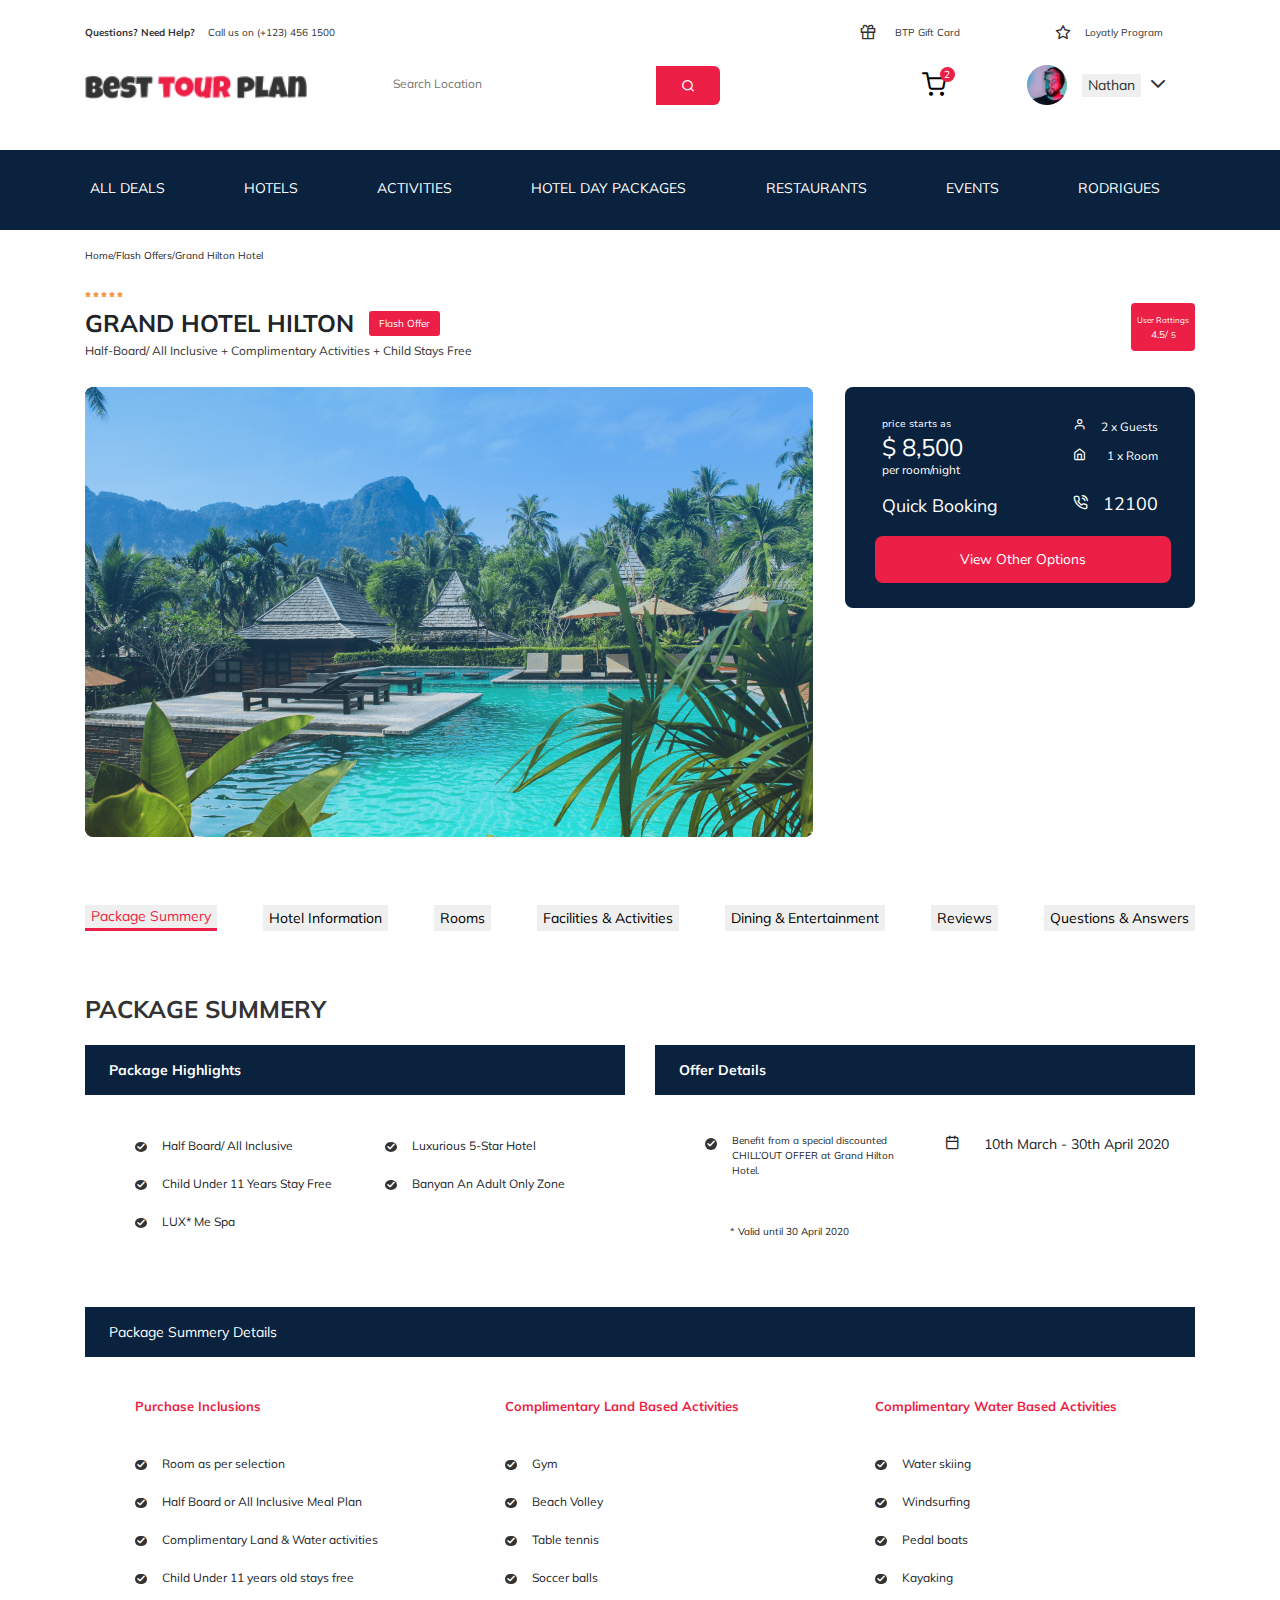
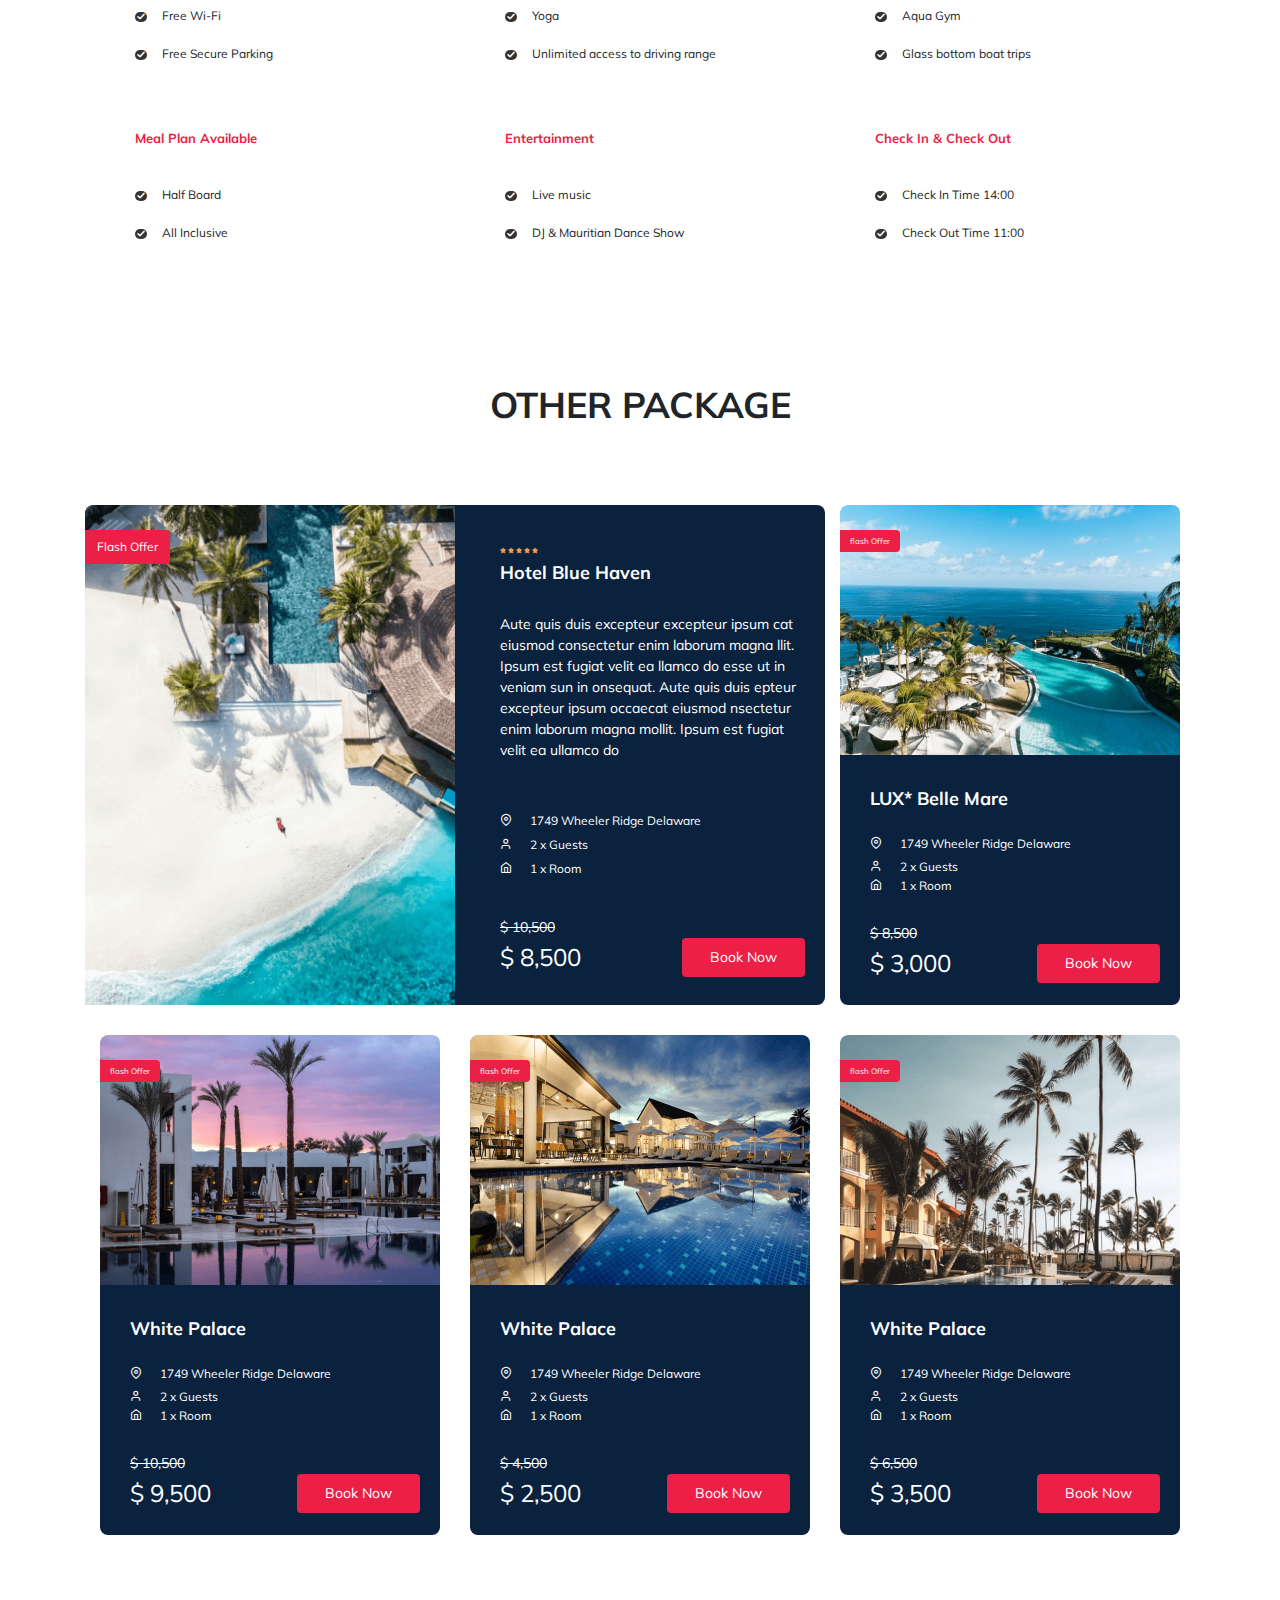
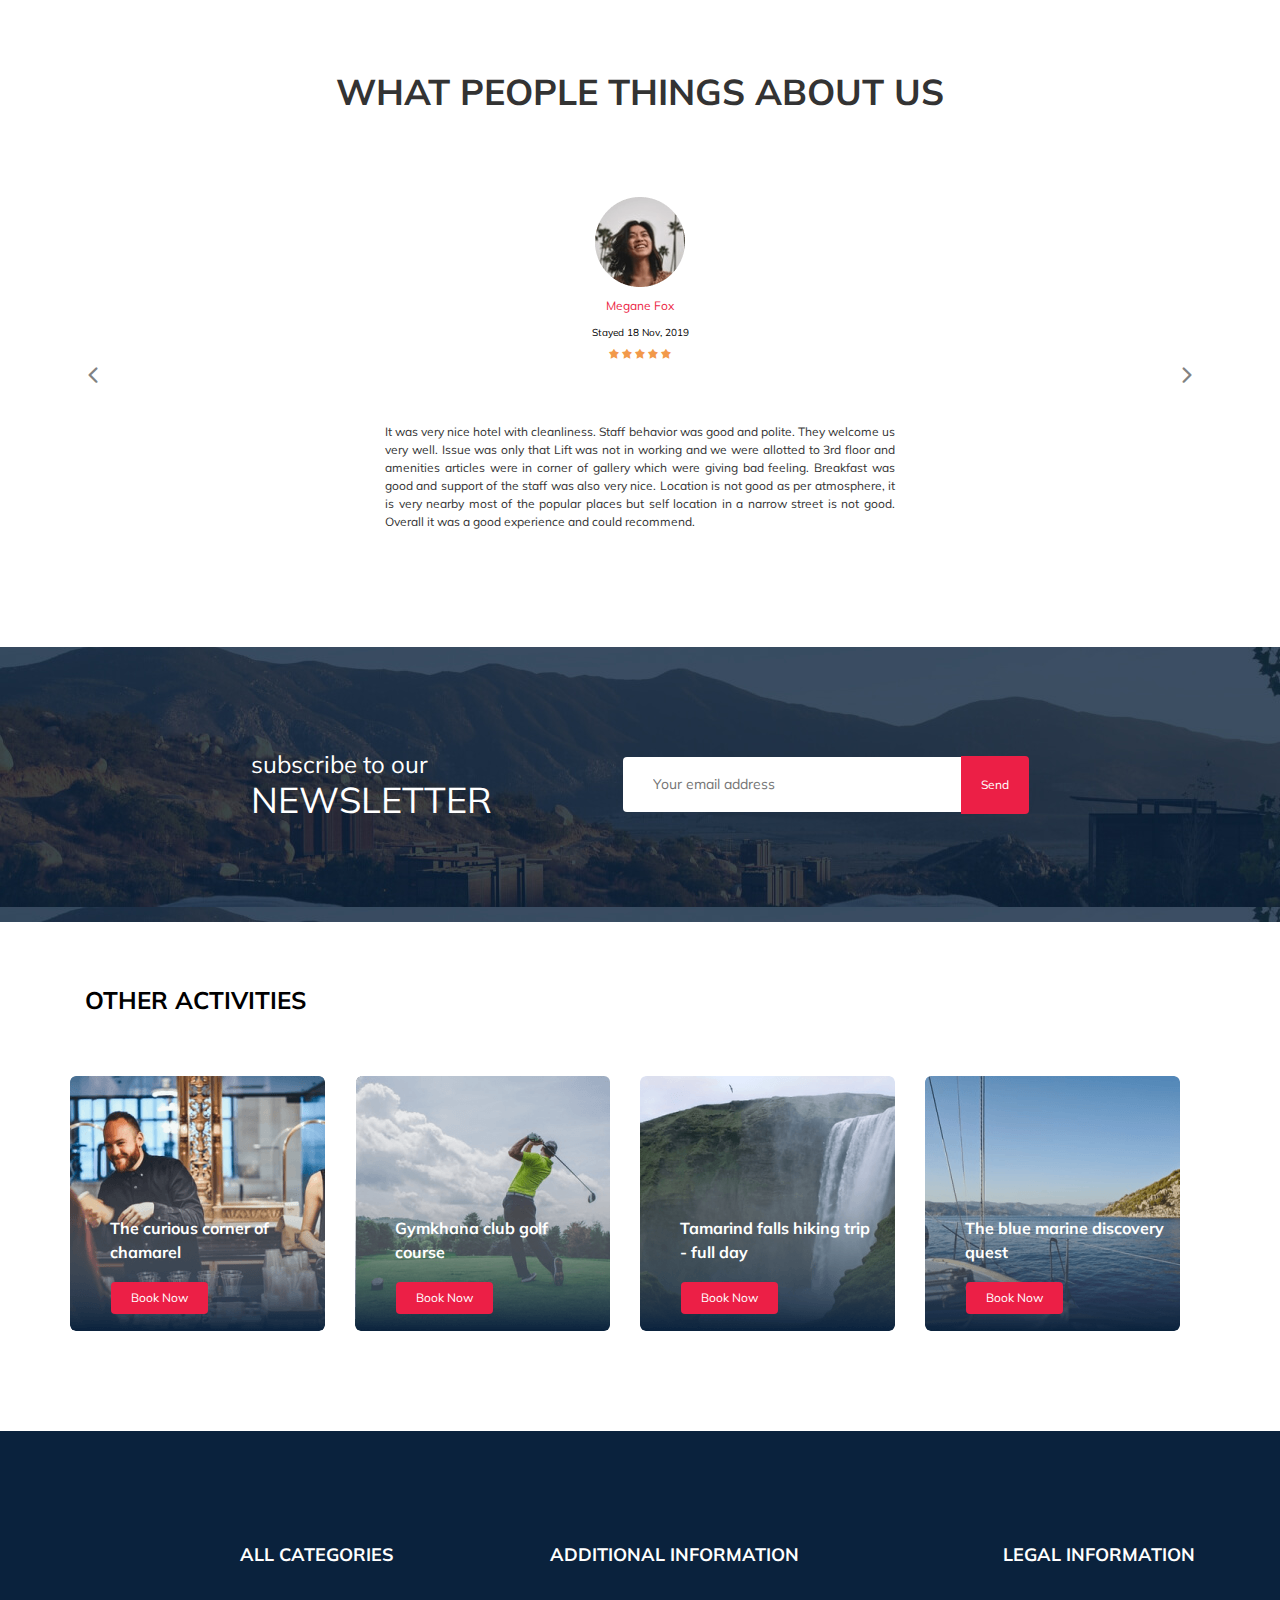
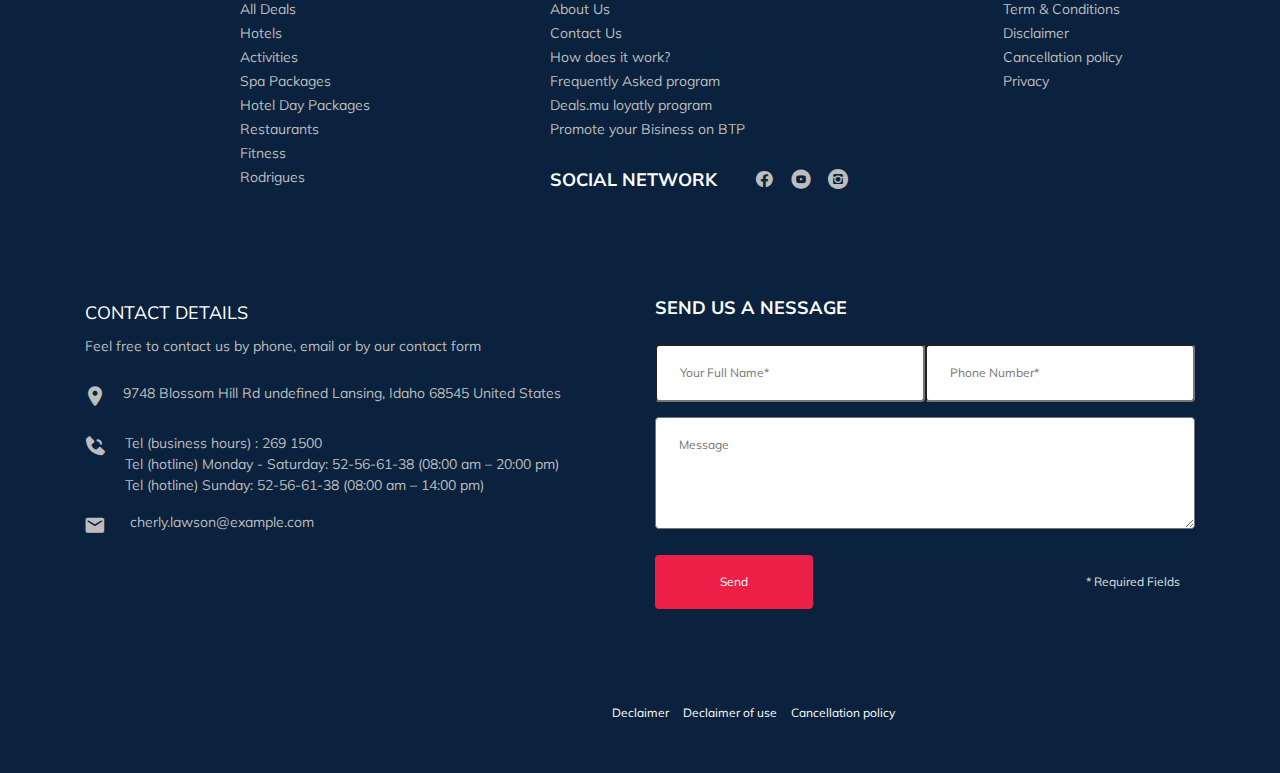
==== commit d15bf8c5: "Added sample markup" ====
--- a/index.html
+++ b/index.html
@@ -134,16 +134,20 @@
 						<div class="hero-section__img-container-hotel-hilton">
 							<picture>
 								<source media="(min-width: 1200px)"
-								srcset="./images/main-photo.png 1x"
+								srcset="./images/main-photo.png 1x,
+												./images/main-photo-2x.png 2x"
 								type="image/png">
 								<source media="(min-width: 768px)"
-								srcset="./images/main-photo-lg.png 1x"
+								srcset="./images/main-photo-lg.png 1x,
+												./images/main-photo-2x-lg.png 2x"
 								type="image/png">
 								<source media="(min-width: 576px)"
-								srcset="./images/main-photo-sm.png 1x"
+								srcset="./images/main-photo-sm.png 1x,
+												./images/main-photo-2x-sm.png 2x"
 								type="image/png">
 								<source media="(min-width: 320px)"
-								srcset="./images/main-photo-xs-2.png 1x"
+								srcset="./images/main-photo-xs-2.png 1x,
+												./images/main-photo-2x-xs.png 2x"
 								type="image/png">
 								<img src="./images/main-photo.png" alt="grand hotel hilton" loading="lazy">
 							</picture>
--- a/styles/main.css
+++ b/styles/main.css
@@ -2053,9 +2053,8 @@
 
 @media (max-width: 991.98px) {
   .hero-section__price-booking-flex {
-    -webkit-box-pack: justify;
-        -ms-flex-pack: justify;
-            justify-content: space-between;
+    -ms-flex-pack: distribute;
+        justify-content: space-around;
     padding-left: 10px;
     padding-right: 10px;
     margin-left: 0;
@@ -2064,9 +2063,8 @@
 
 @media (max-width: 767.98px) {
   .hero-section__price-booking-flex {
-    -webkit-box-pack: justify;
-        -ms-flex-pack: justify;
-            justify-content: space-between;
+    -ms-flex-pack: distribute;
+        justify-content: space-around;
     padding-left: 0%;
   }
 }
@@ -2268,15 +2266,15 @@
   background: #EC1F46;
   border-radius: 8px;
   color: #fff;
-  padding: 13px 65px;
+  padding: 13px 85px;
   font-size: 14px;
-  margin-left: 45px;
+  margin-left: 30px;
   margin-bottom: 25px;
 }
 
 @media (max-width: 1199.98px) {
   .hero-section__price-booking__button {
-    padding: 13px 30px;
+    padding: 10px 45px;
     font-size: 10px;
     margin-left: 15px;
     margin-bottom: 15px;
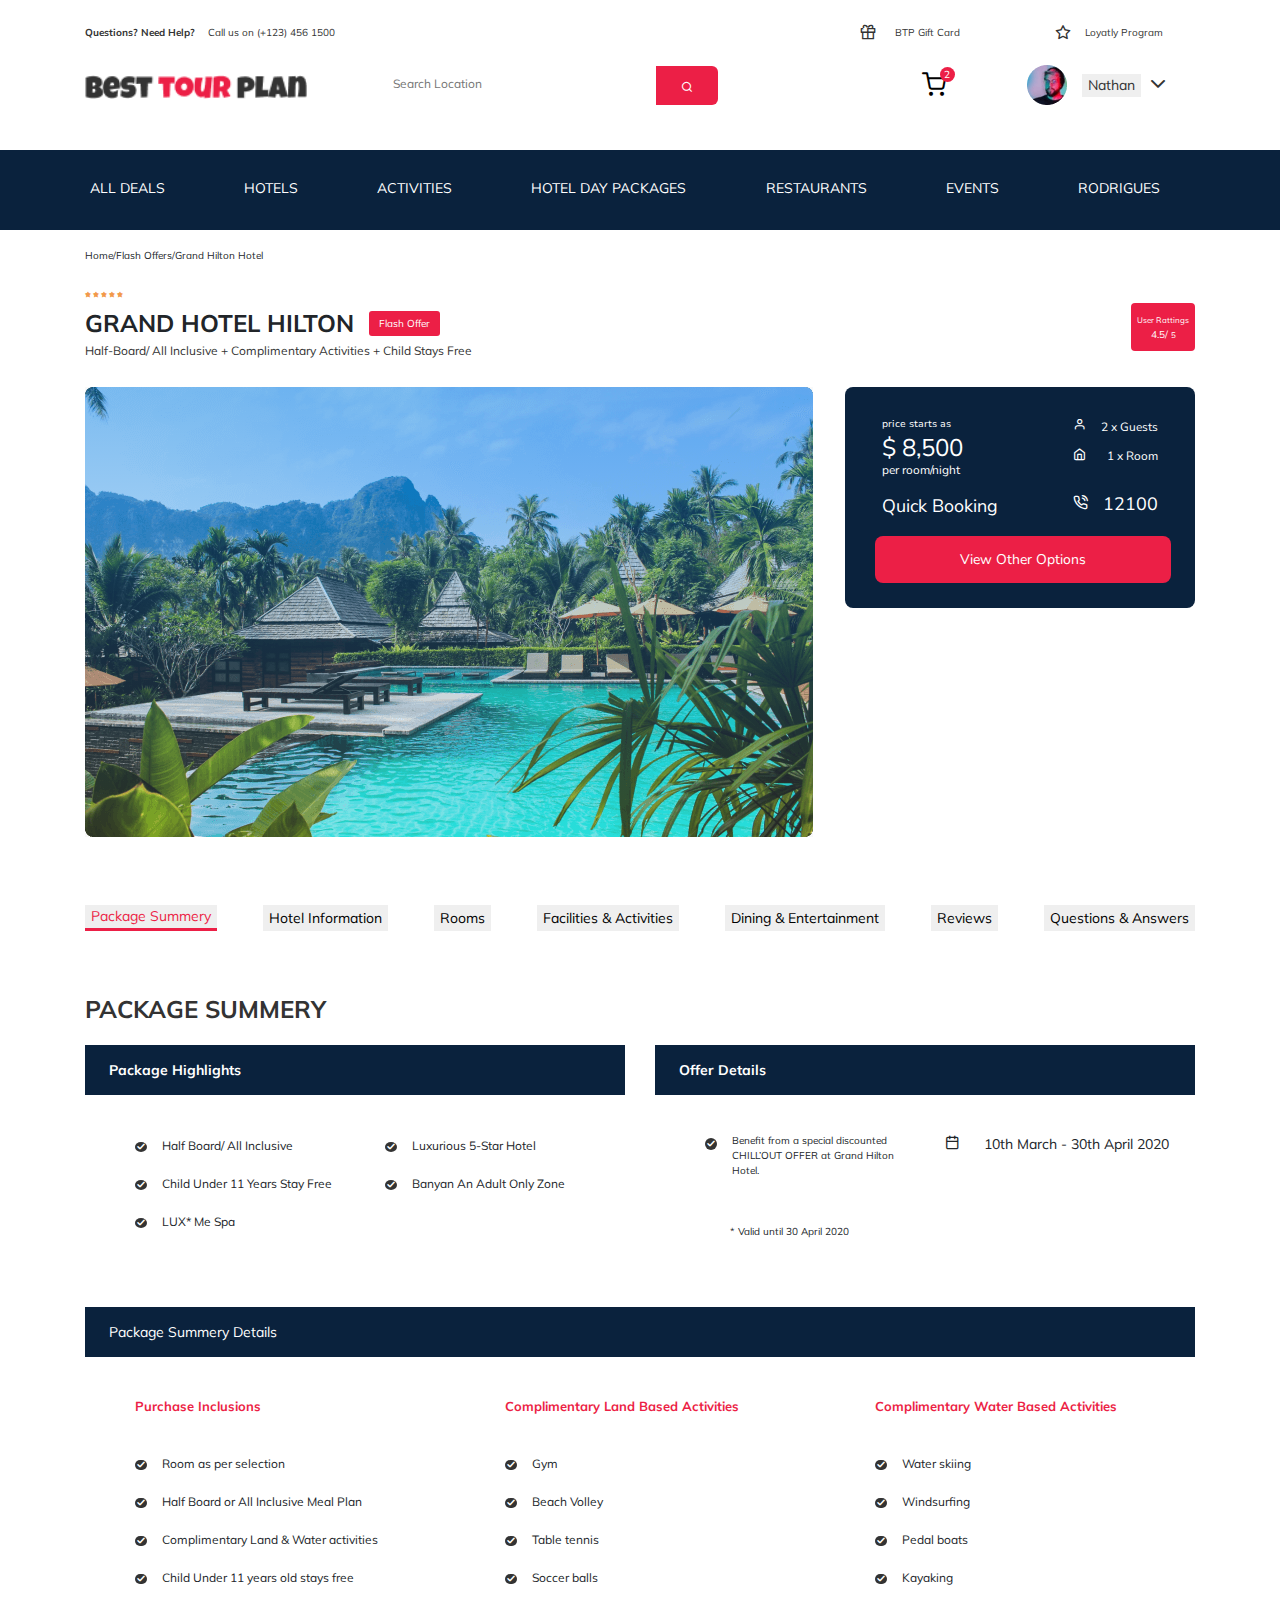
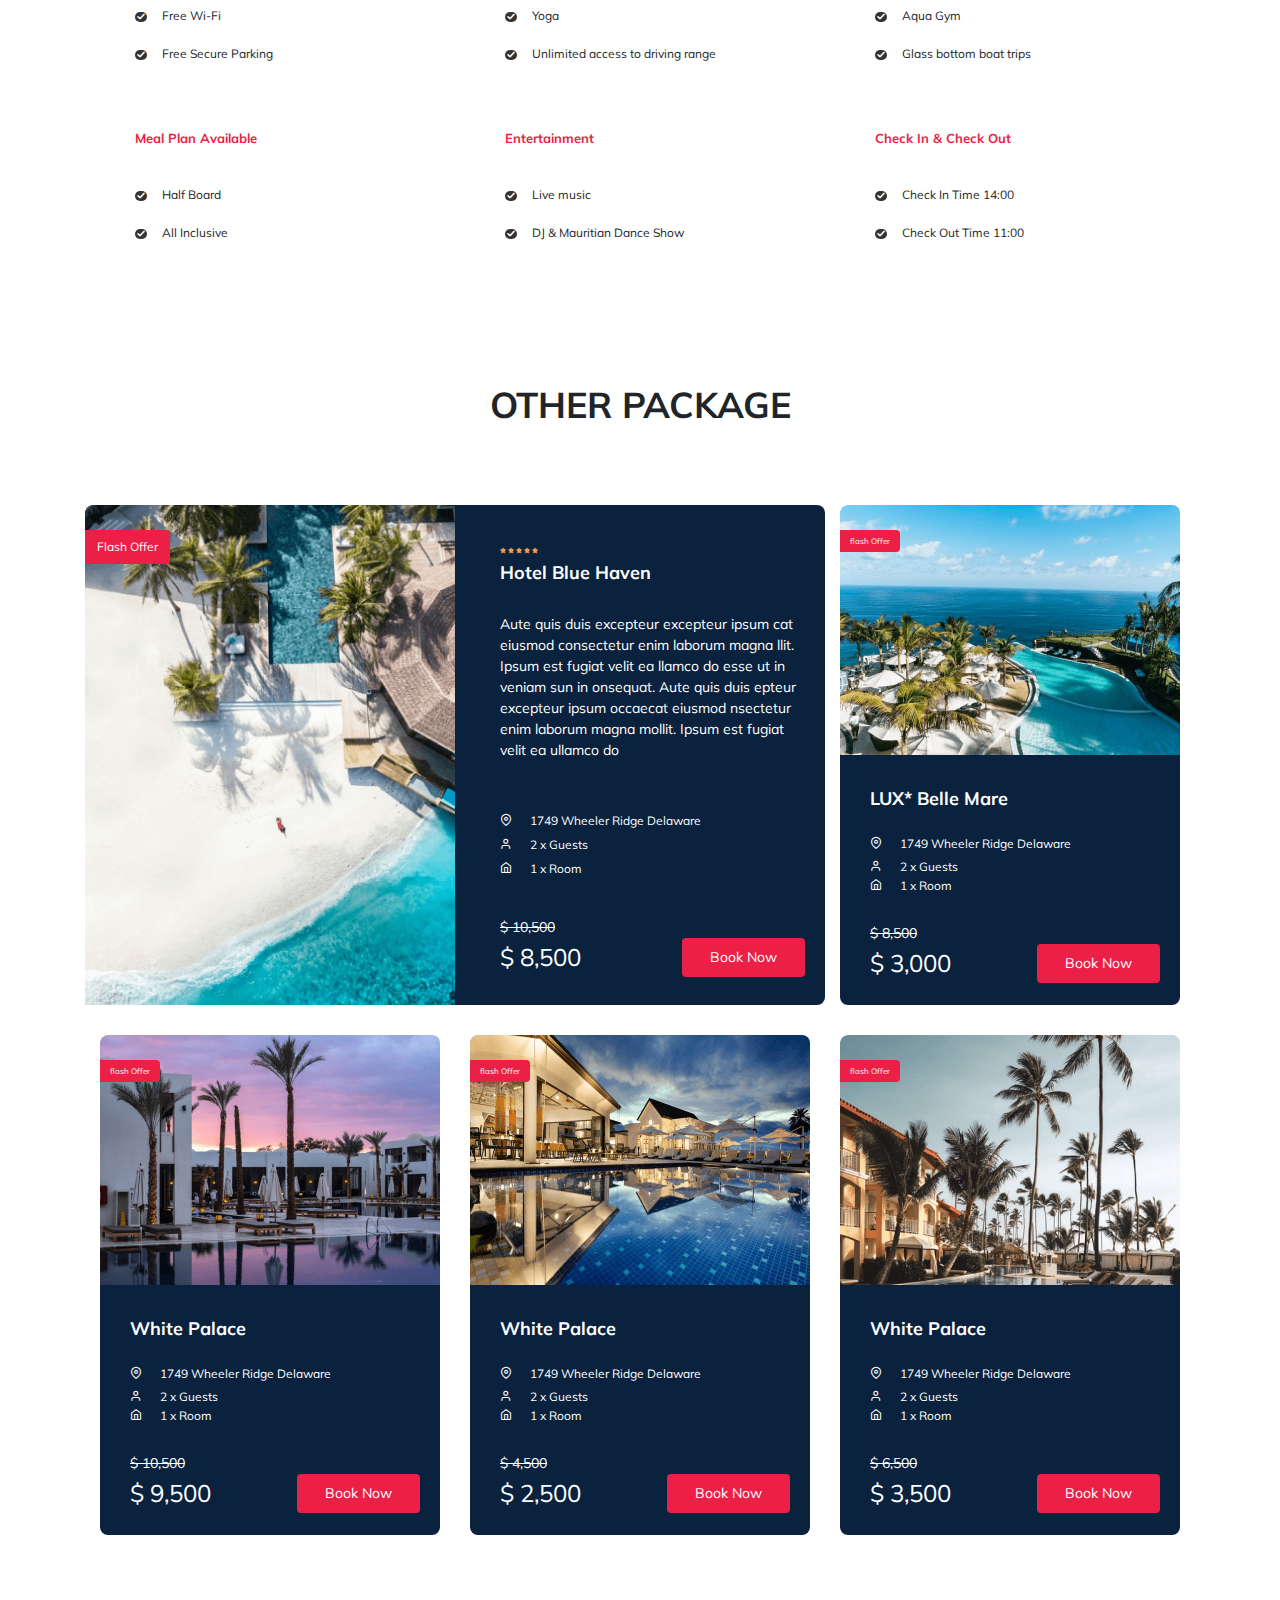
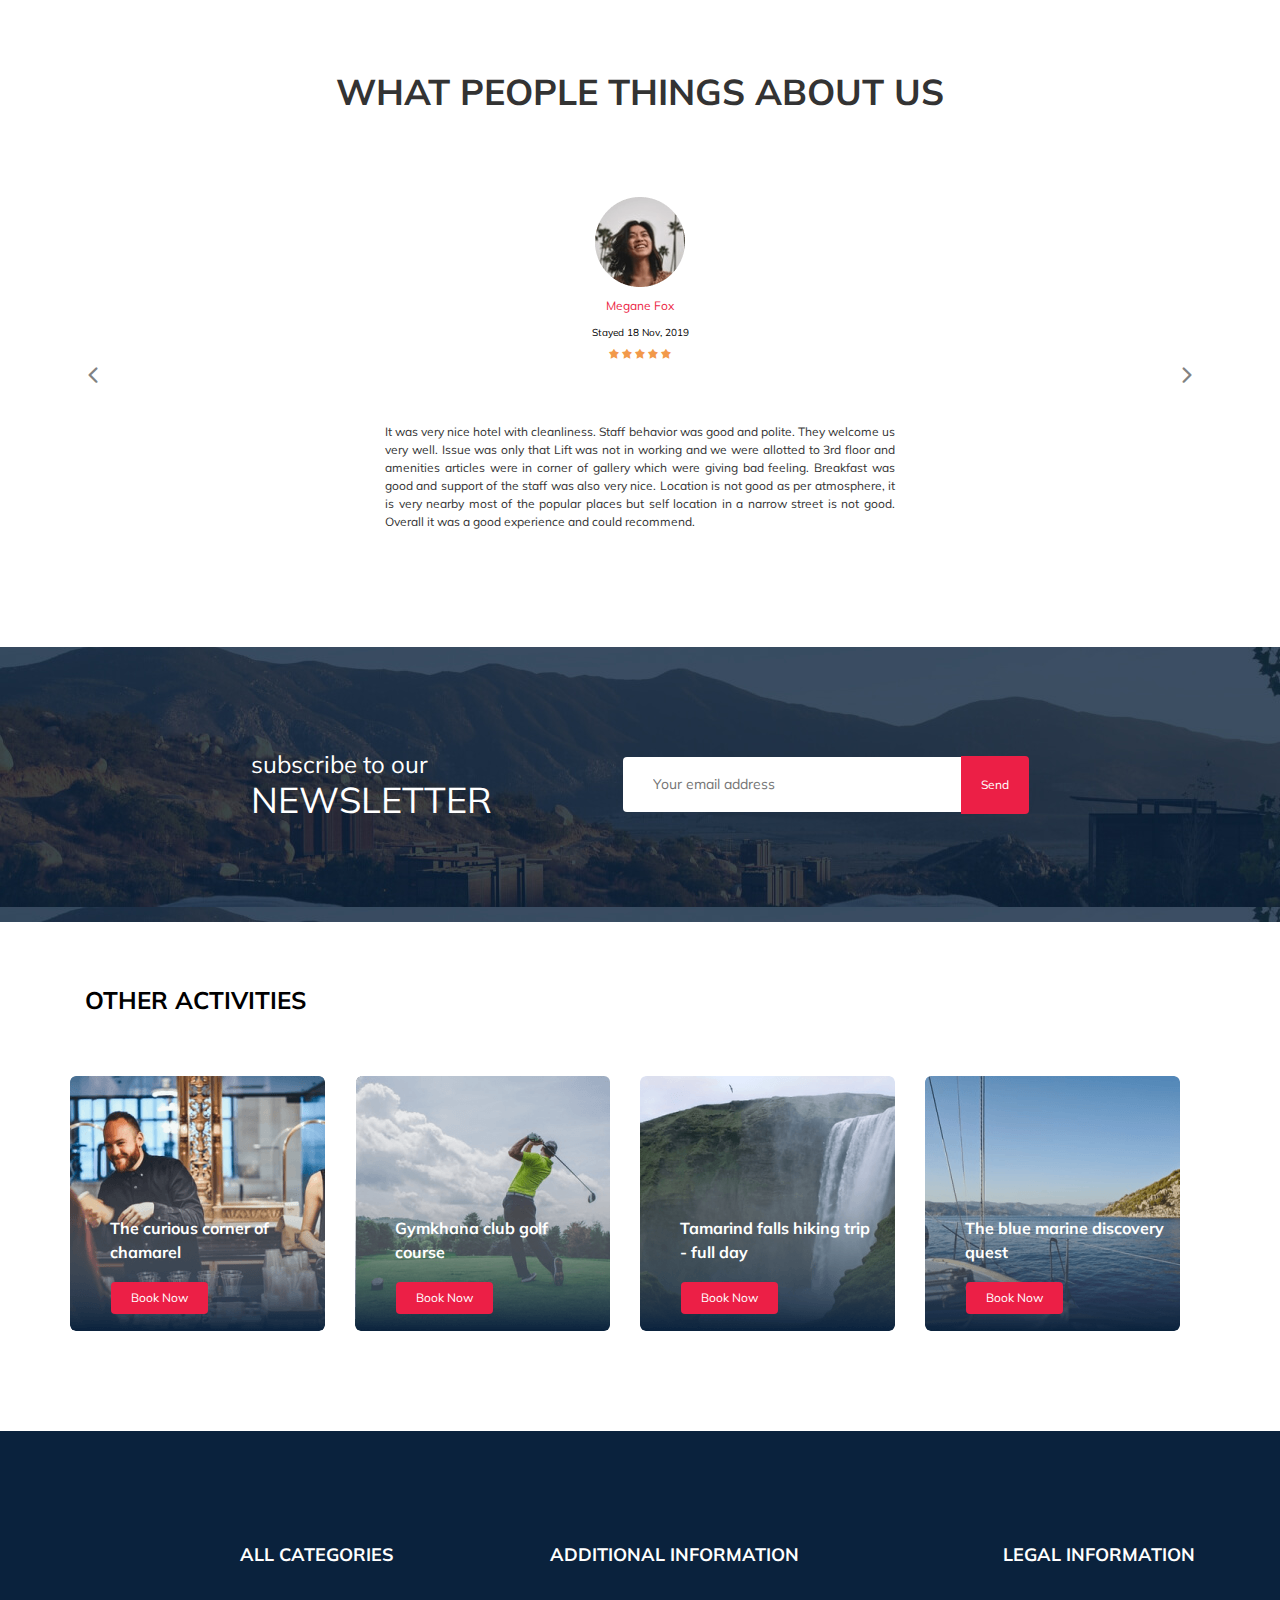
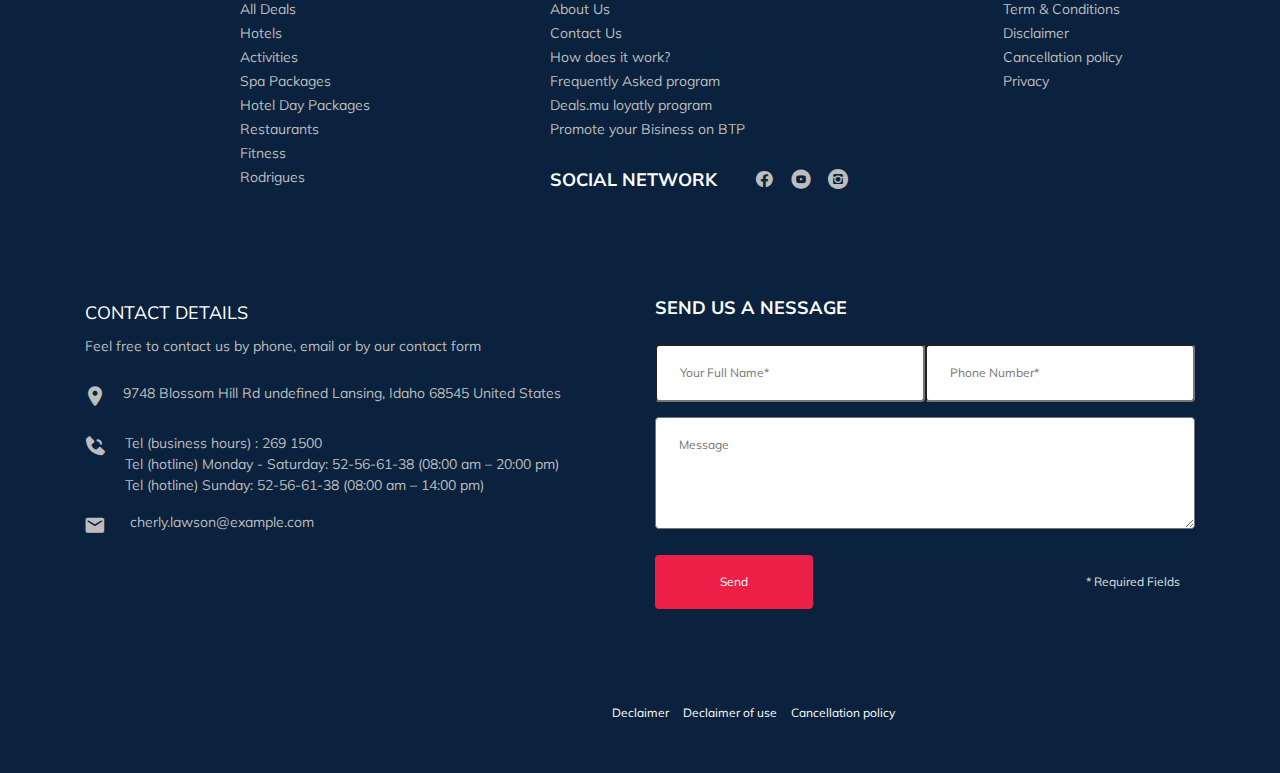
==== commit 4afacdaa: "Added sample markup" ====
--- a/index.html
+++ b/index.html
@@ -44,9 +44,9 @@
 						</a>
 					</div>
 					<div class="main-container__form col-xl-4 col-lg-4 col-md-4 col-sm-4 col-xs-4">
-						<form class="main-container__main-form" aria-label="form">
-							<input type="text" class="main-container__main-form__main-input" placeholder="Search Location" aria-label="input">
-							<button class="main-container__main-form__main-button" aria-label="search">
+						<form role="search" class="main-container__main-form" aria-label="form">
+							<input type="search" class="main-container__main-form__main-input" placeholder="Search Location" aria-label="search-text">
+							<button  class="main-container__main-form__main-button" aria-label="search">
 								<span class="ico-search">
 									<span class="icon-search"></span>
 								</span>	
@@ -119,7 +119,7 @@
 						<h1 class="hero-section__h1">GRAND HOTEL HILTON</h1>	
 						<button class="hero-section__button-flash-offer" aria-label="flash offer">Flash Offer</button>			
 					</div>
-					<button class="hero-section__h1__button-rattings" aria-hidden="true">User Rattings 
+					<button class="hero-section__h1__button-rattings">User Rattings 
 						<span class="button-rattings__4">
 							<br>4.5/
 						</span>
@@ -186,7 +186,7 @@
 							<button class="hero-section__price-booking__button" aria-label="view other options">View Other Options</button>
 						</div>
 						<div>
-							<iframe class="hero-section__map-address" src="https://www.google.com/maps/embed?pb=!1m18!1m12!1m3!1d2645.4511759054126!2d35.049569468004194!3d48.46705892041686!2m3!1f0!2f0!3f0!3m2!1i1024!2i768!4f13.1!3m3!1m2!1s0x40dbe2c253eac565%3A0xe2c4787d366f1a14!2sDnepropetrovsk%20center%20of%20primary%20medical%20and%20sanitary%20help%20%23%204%20Out-patient%20clinic%20%23%201-2!5e0!3m2!1sen!2sua!4v1611704651712!5m2!1sen!2sua" allowfullscreen="" aria-hidden="false" tabindex="0"></iframe>
+							<iframe title="address" class="hero-section__map-address" src="https://www.google.com/maps/embed?pb=!1m18!1m12!1m3!1d2645.4511759054126!2d35.049569468004194!3d48.46705892041686!2m3!1f0!2f0!3f0!3m2!1i1024!2i768!4f13.1!3m3!1m2!1s0x40dbe2c253eac565%3A0xe2c4787d366f1a14!2sDnepropetrovsk%20center%20of%20primary%20medical%20and%20sanitary%20help%20%23%204%20Out-patient%20clinic%20%23%201-2!5e0!3m2!1sen!2sua!4v1611704651712!5m2!1sen!2sua" allowfullscreen="" aria-hidden="false" tabindex="0"></iframe>
 						</div>
 					</div>
 				</div>
@@ -467,7 +467,7 @@
 						<span class="icon-star-gold"></span>
 						<span class="icon-star-gold"></span>
 					</span>
-					<h4 class="hotel-blue-haven-text">Hotel Blue Haven</h4>
+					<h3 class="hotel-blue-haven-text">Hotel Blue Haven</h3>
 					<p class="card-blue-haven__p">Aute quis duis excepteur excepteur ipsum 
 						cat eiusmod consectetur enim laborum magna llit. Ipsum est fugiat velit
 						ea llamco do esse ut in veniam sun in onsequat. Aute quis duis epteur 
@@ -506,7 +506,7 @@
 						<button class="hotel-belle-mare-container__button">flash Offer</button>
 					</div>
 					<div class="hotel-belle-mare-container__item">
-						<h4 class="belle-mare-text">LUX* Belle Mare</h4>
+						<h3 class="belle-mare-text">LUX* Belle Mare</h3>
 						<div class="icoloc-belle-mare">
 							<span class="ico-loc">
 								<span class="icon-map-pin"></span>
@@ -540,7 +540,7 @@
 						<button class="hotel-belle-mare-container__button" aria-label="flash offer">flash Offer</button>
 					</div>
 					<div class="hotel-belle-mare-container__item">
-						<h4 class="belle-mare-text">White Palace</h4>
+						<h3 class="belle-mare-text">White Palace</h3>
 						<div class="icoloc-belle-mare">
 							<span class="ico-loc">
 								<span class="icon-map-pin"></span>
@@ -574,7 +574,7 @@
 						<button class="hotel-belle-mare-container__button" aria-label="flash offer">flash Offer</button>
 					</div>
 					<div class="hotel-belle-mare-container__item">
-						<h4 class="belle-mare-text">White Palace</h4>
+						<h3 class="belle-mare-text">White Palace</h3>
 						<div class="icoloc-belle-mare">
 							<span class="ico-loc">
 								<span class="icon-map-pin"></span>
@@ -608,7 +608,7 @@
 						<button class="hotel-belle-mare-container__button" aria-label="flash offer">flash Offer</button>
 					</div>
 					<div class="hotel-belle-mare-container__item">
-						<h4 class="belle-mare-text">White Palace</h4>
+						<h3 class="belle-mare-text">White Palace</h3>
 						<div class="icoloc-belle-mare">
 							<span class="ico-loc">
 								<span class="icon-map-pin"></span>
@@ -731,7 +731,7 @@
 						<h4 class="footer-h4-text">ALL CATEGORIES</h4>
 						<ul class="plain-footer-list">
 							<li class="plain-footer__item">
-								<a href="#all deals" class="plain-footer__link" aria-label="all deals">All Deals</a>
+								<a href="#all-deals" class="plain-footer__link" aria-label="all deals">All Deals</a>
 							</li>
 							<li class="plain-footer__item">
 								<a href="#hotels" class="plain-footer__link" aria-label="hotels">Hotels</a>
@@ -851,14 +851,14 @@
 					</address>
 					<div class="send-us-message-container col-lg-6">
 						<h4 class="send-us-message-container__h4-text">SEND US A NESSAGE</h4>
-						<form class="form-footer" aria-label="form">
+						<form role="form" class="form-footer" aria-label="form">
 							<div class="col-lg-12 row col-md-8 input-footer-container">							
 								<input type="text" placeholder="Your Full Name*" class="form-footer__input-name" aria-label="input-name">
 								<input type="text" placeholder="Phone Number*" class="form-footer__input-phone" aria-label="input-phone">
 							</div>
-							<textarea name="text" rows="5" class="form-footer__textarea col-lg-12 col-md-8" placeholder="Message" aria-label=""></textarea>
+							<textarea name="text" rows="5" class="form-footer__textarea col-lg-12 col-md-8" placeholder="Message" aria-label="text"></textarea>
 							<div class="fotter-button-flex col-lg-12 col-md-8">
-								<button class="form-footer__button row" type="submit" aria-label="send">Send</button>
+								<button  class="form-footer__button row" type="submit" aria-label="send">Send</button>
 								<div class=" text-required">* Required Fields</div>
 							</div>
 						</form>						
--- a/styles/main.css
+++ b/styles/main.css
@@ -2642,7 +2642,7 @@
 }
 
 .ico-search {
-  font-size: 14px;
+  font-size: 12px;
   color: #fff;
 }
 
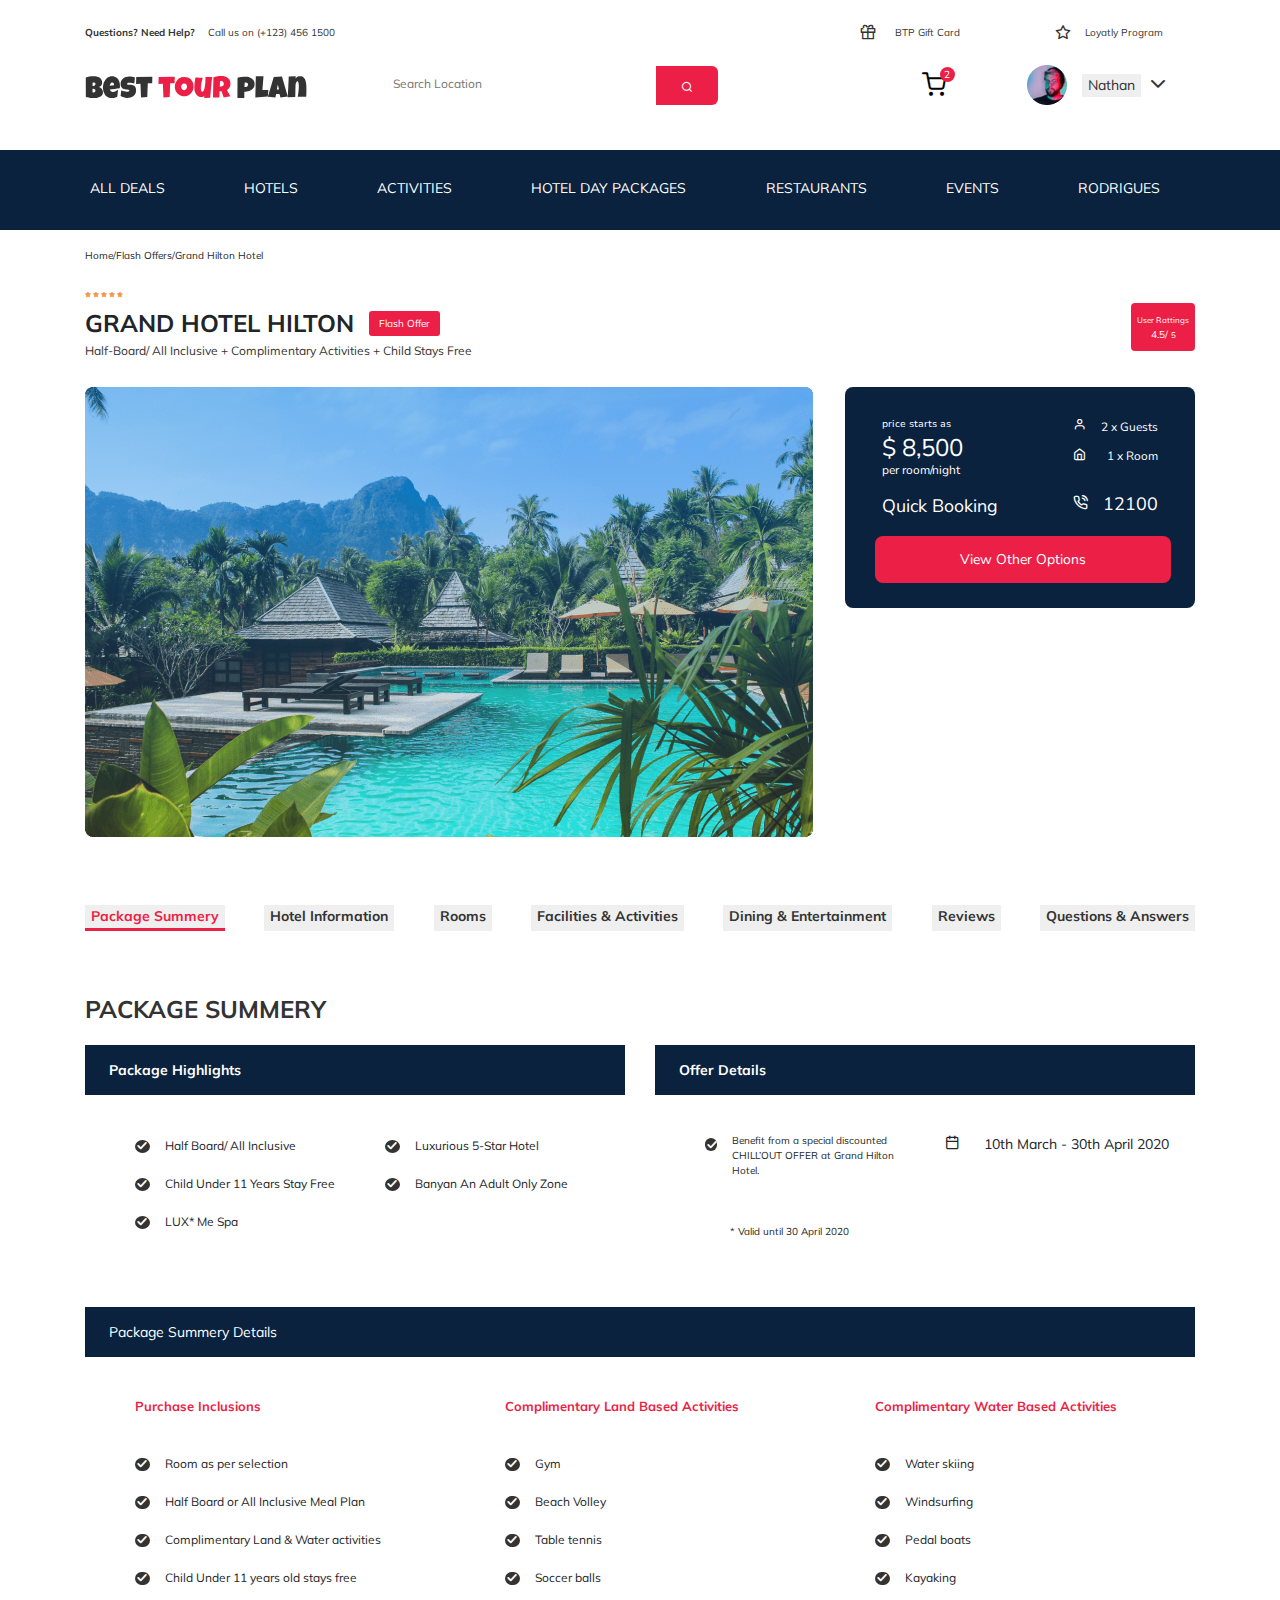
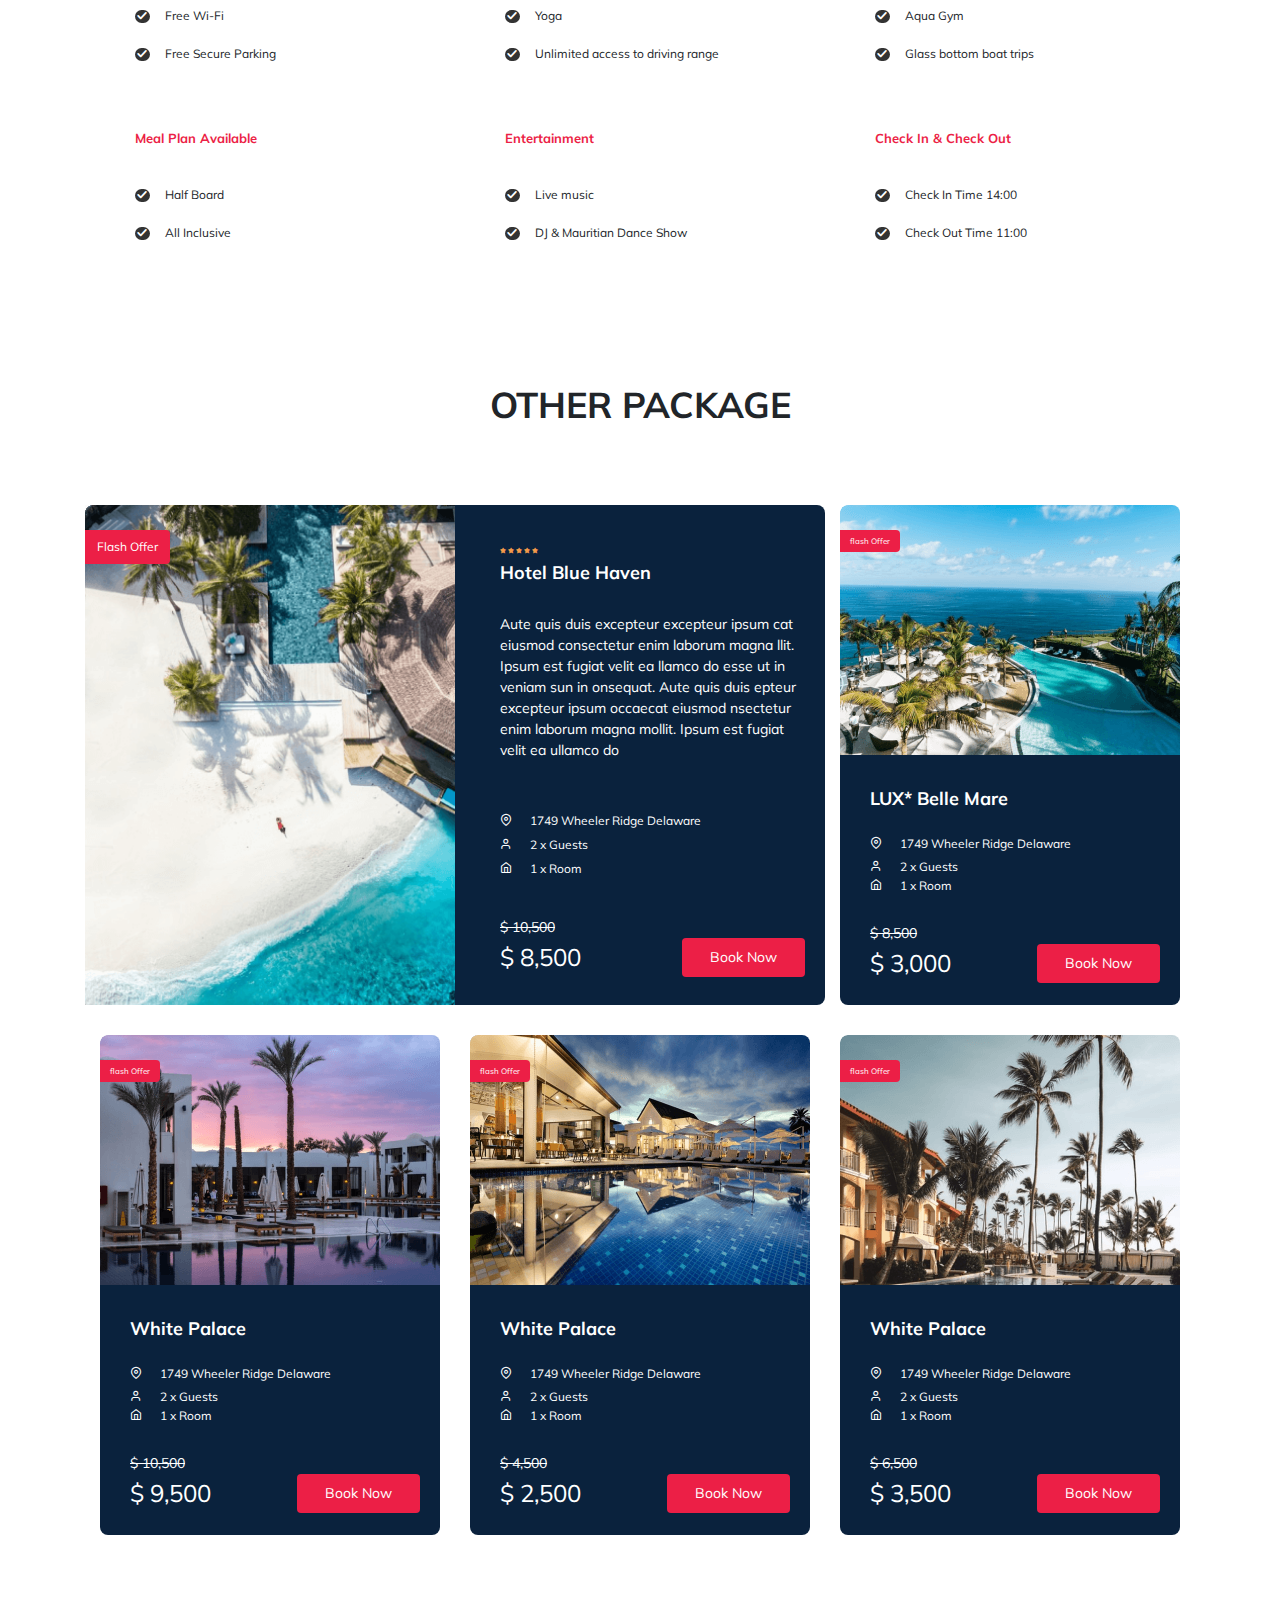
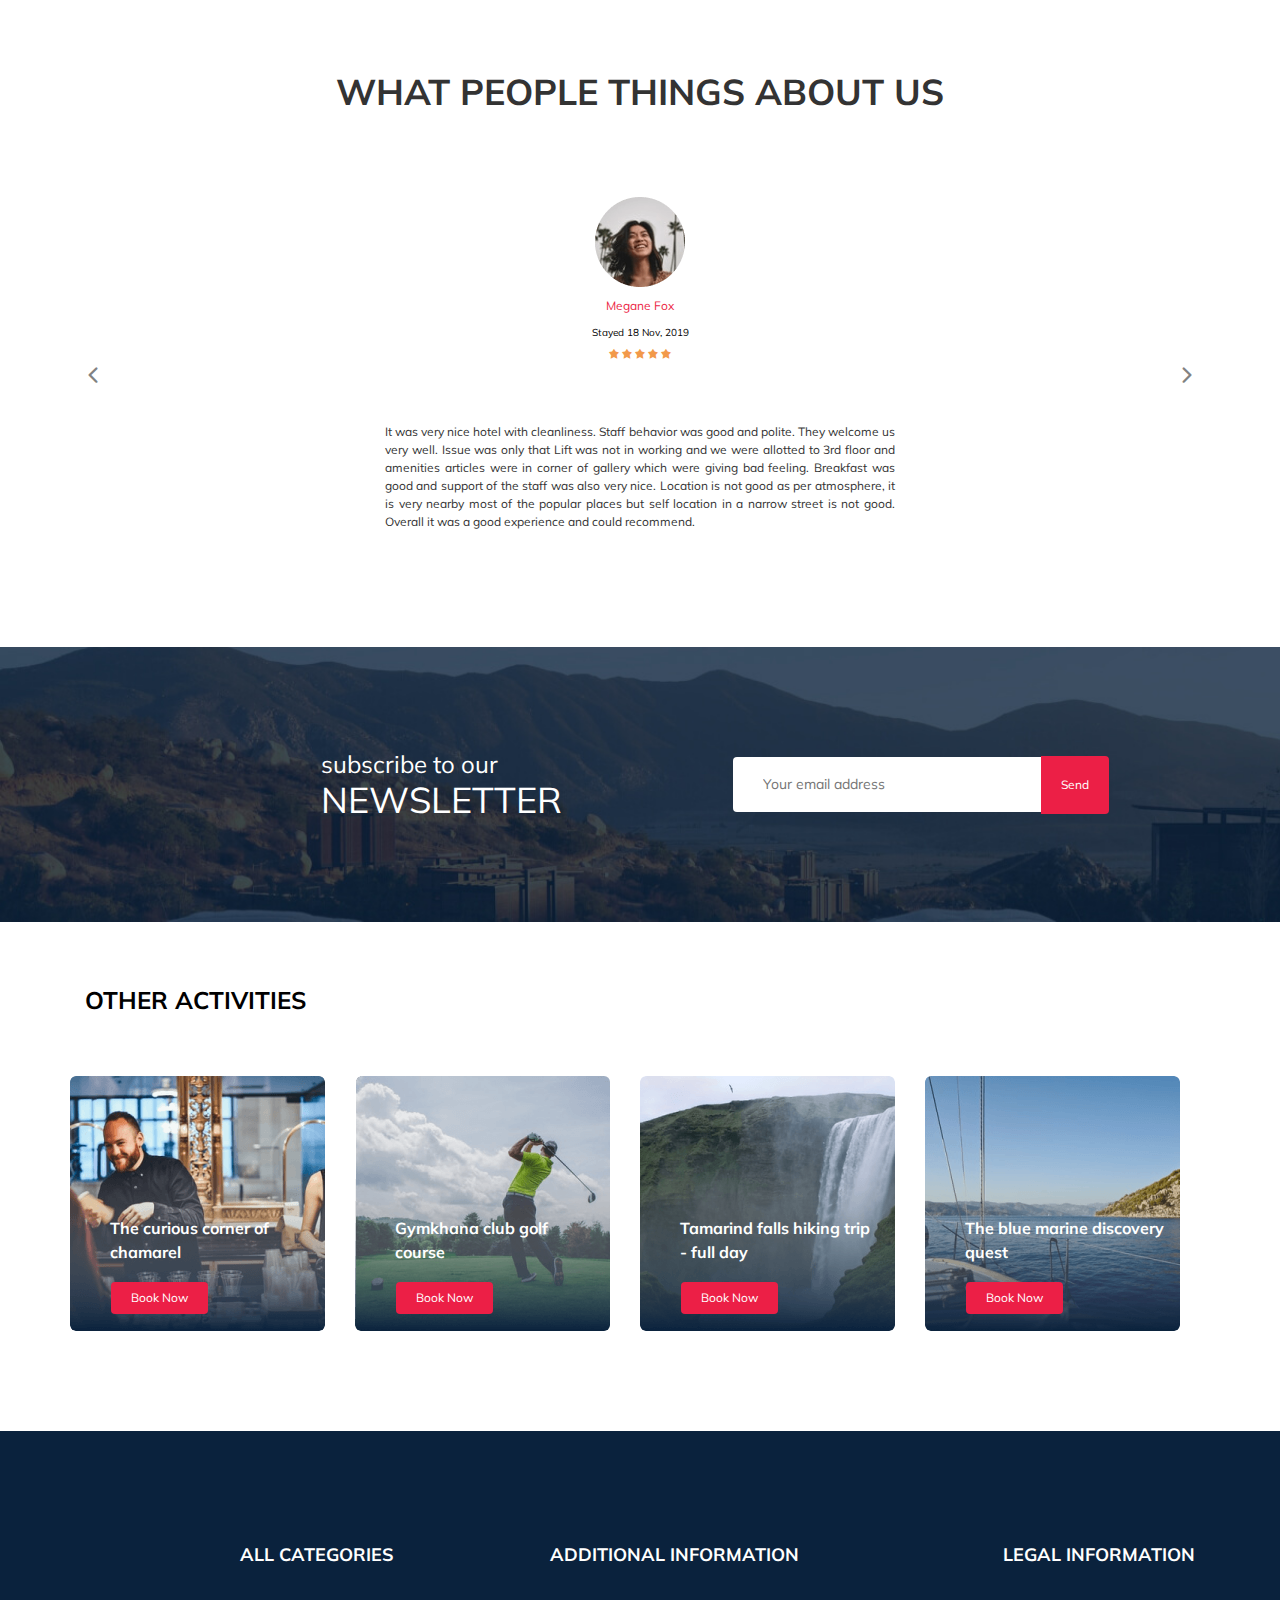
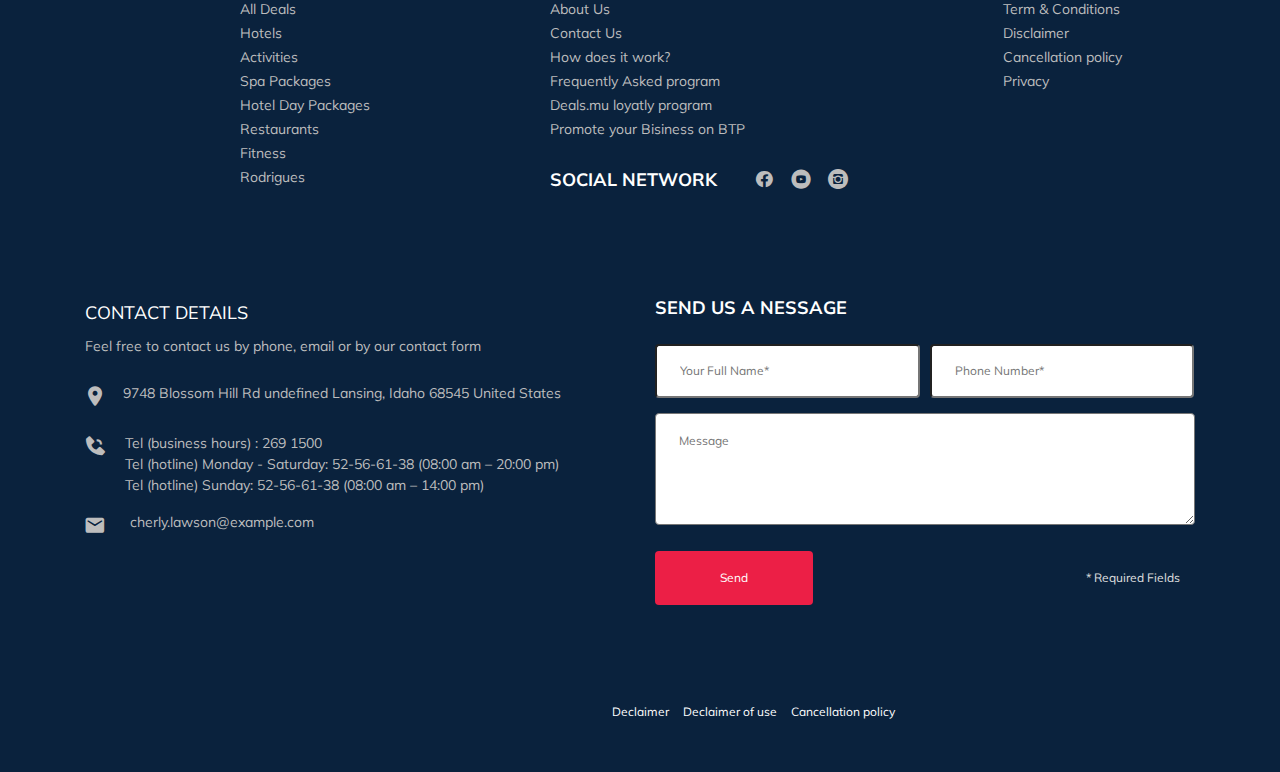
==== commit d2a7aa3e: "Added sample markup" ====
--- a/index.html
+++ b/index.html
@@ -40,7 +40,7 @@
 				<div class="row">
 					<div class="main-container__logo col-xl-3 col-lg-3 col-md-3 col-sm-3 col-xs-3">
 						<a href="#bestourplan" aria-label="logo">
-						<img src="./images/logo.png" class="main-container__logo__img-logo__img-png" alt="logo">
+						<img src="./images/logo.svg" class="main-container__logo__img-logo__img-png" alt="logo">
 						</a>
 					</div>
 					<div class="main-container__form col-xl-4 col-lg-4 col-md-4 col-sm-4 col-xs-4">
--- a/styles/main.css
+++ b/styles/main.css
@@ -1866,12 +1866,14 @@
 
 a {
   text-decoration: none;
+  display: inline-block;
 }
 
 ul,
 li {
   text-decoration: none;
   list-style-type: none;
+  display: block;
 }
 
 .pt-20 {
@@ -2892,7 +2894,6 @@
   -webkit-box-pack: justify;
       -ms-flex-pack: justify;
           justify-content: space-between;
-  padding-left: 0;
   font-size: 14px;
   color: #333;
 }
@@ -2945,12 +2946,19 @@
 
 .main-button-container__button-action {
   color: #EC1F46;
+  font-weight: 700;
   border-bottom: #EC1F46 solid;
+}
+
+.main-button-container__button {
+  color: #333;
+  font-weight: 700;
+  border-bottom: 3px solid transparent;
 }
 
 .main-button-container__button:hover {
   color: #EC1F46;
-  border-bottom: #EC1F46 solid;
+  border-color: #EC1F46;
 }
 
 .package-summary-container {
@@ -3015,7 +3023,7 @@
   color: #fff;
   background-color: #333;
   border-radius: 50%;
-  font-size: 8px;
+  font-size: 10px;
   padding-left: 2px;
 }
 
@@ -3065,9 +3073,9 @@
   color: #fff;
   background-color: #333;
   border-radius: 50px;
-  height: 12px;
+  height: 13px;
   width: 22px;
-  font-size: 8px;
+  font-size: 10px;
   margin-top: 5px;
   padding-left: 2px;
 }
@@ -3704,7 +3712,8 @@
 
 .newsletter-container {
   background: url("../images/bg-newsletter.jpg");
-  max-width: 1440px;
+  max-width: 100%;
+  background-size: cover;
   text-align: center;
 }
 
@@ -3719,8 +3728,7 @@
       justify-content: space-around;
   padding-top: 100px;
   padding-bottom: 100px;
-  padding-right: 100px;
-  padding-left: 100px;
+  padding-left: 150px;
 }
 
 @media (max-width: 991.98px) {
@@ -3767,7 +3775,7 @@
   font-size: 14px;
   padding-top: 17px;
   padding-bottom: 17px;
-  padding-right: 130px;
+  padding-right: 100px;
   padding-left: 30px;
   border-radius: 4px 0px 0px 4px;
   background: #fff;
@@ -4002,9 +4010,10 @@
     -webkit-box-direction: normal;
         -ms-flex-direction: column;
             flex-direction: column;
-    -webkit-box-pack: center;
-        -ms-flex-pack: center;
-            justify-content: center;
+    -webkit-box-pack: start;
+        -ms-flex-pack: start;
+            justify-content: flex-start;
+    padding-left: 10px;
   }
 }
 
@@ -4169,7 +4178,7 @@
 
 .form-footer {
   padding-top: 15px;
-  width: 100%;
+  max-width: 100%;
 }
 
 .input-footer-container {
@@ -4182,23 +4191,24 @@
 .form-footer__input-name {
   color: #BDBDBD;
   background: #fff;
-  width: 50%;
+  width: 49%;
   font-size: 12px;
   border-radius: 4px;
-  padding-top: 18px;
-  padding-bottom: 18px;
+  padding-top: 16px;
+  padding-bottom: 16px;
   padding-left: 23px;
 }
 
 .form-footer__input-phone {
   color: #BDBDBD;
   background: #fff;
-  width: 50%;
+  width: 49%;
   font-size: 12px;
   border-radius: 4px;
-  padding-top: 18px;
-  padding-bottom: 18px;
+  padding-top: 16px;
+  padding-bottom: 16px;
   padding-left: 23px;
+  margin-left: 10px;
 }
 
 .form-footer__textarea {
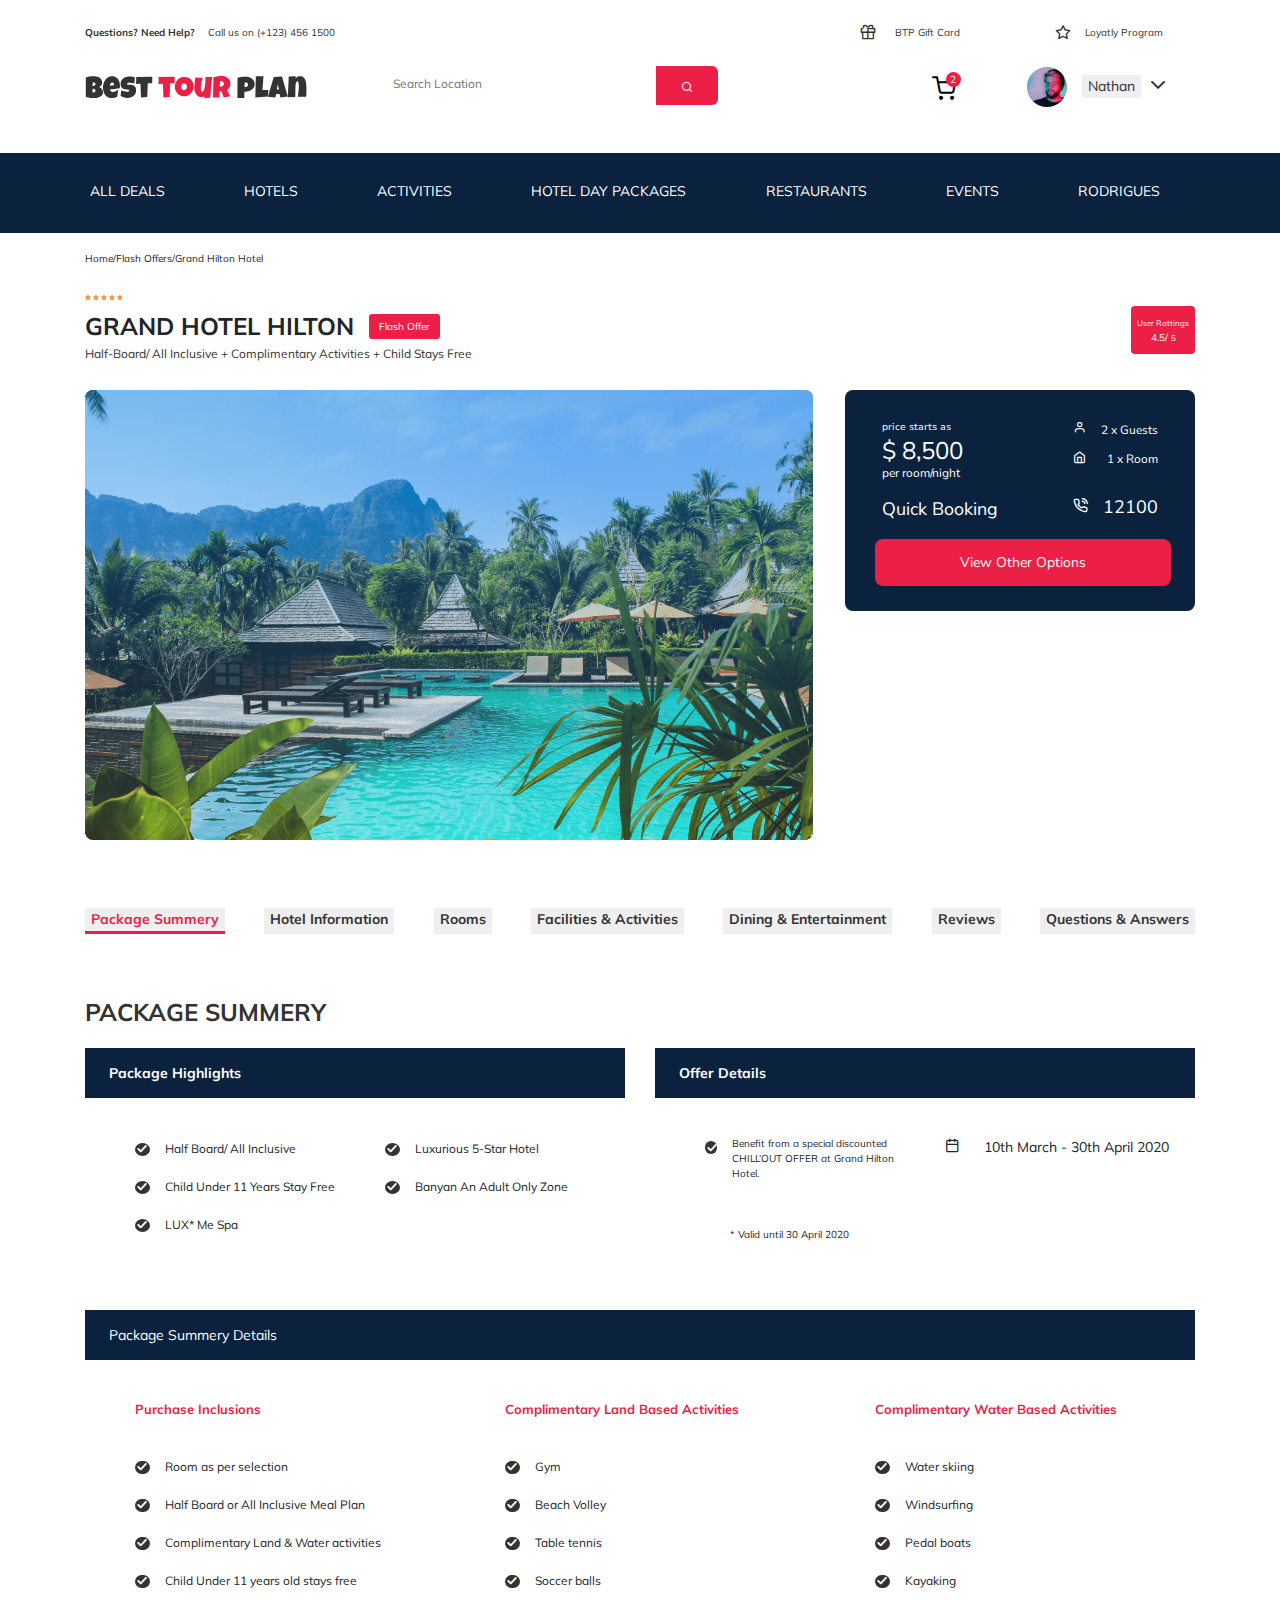
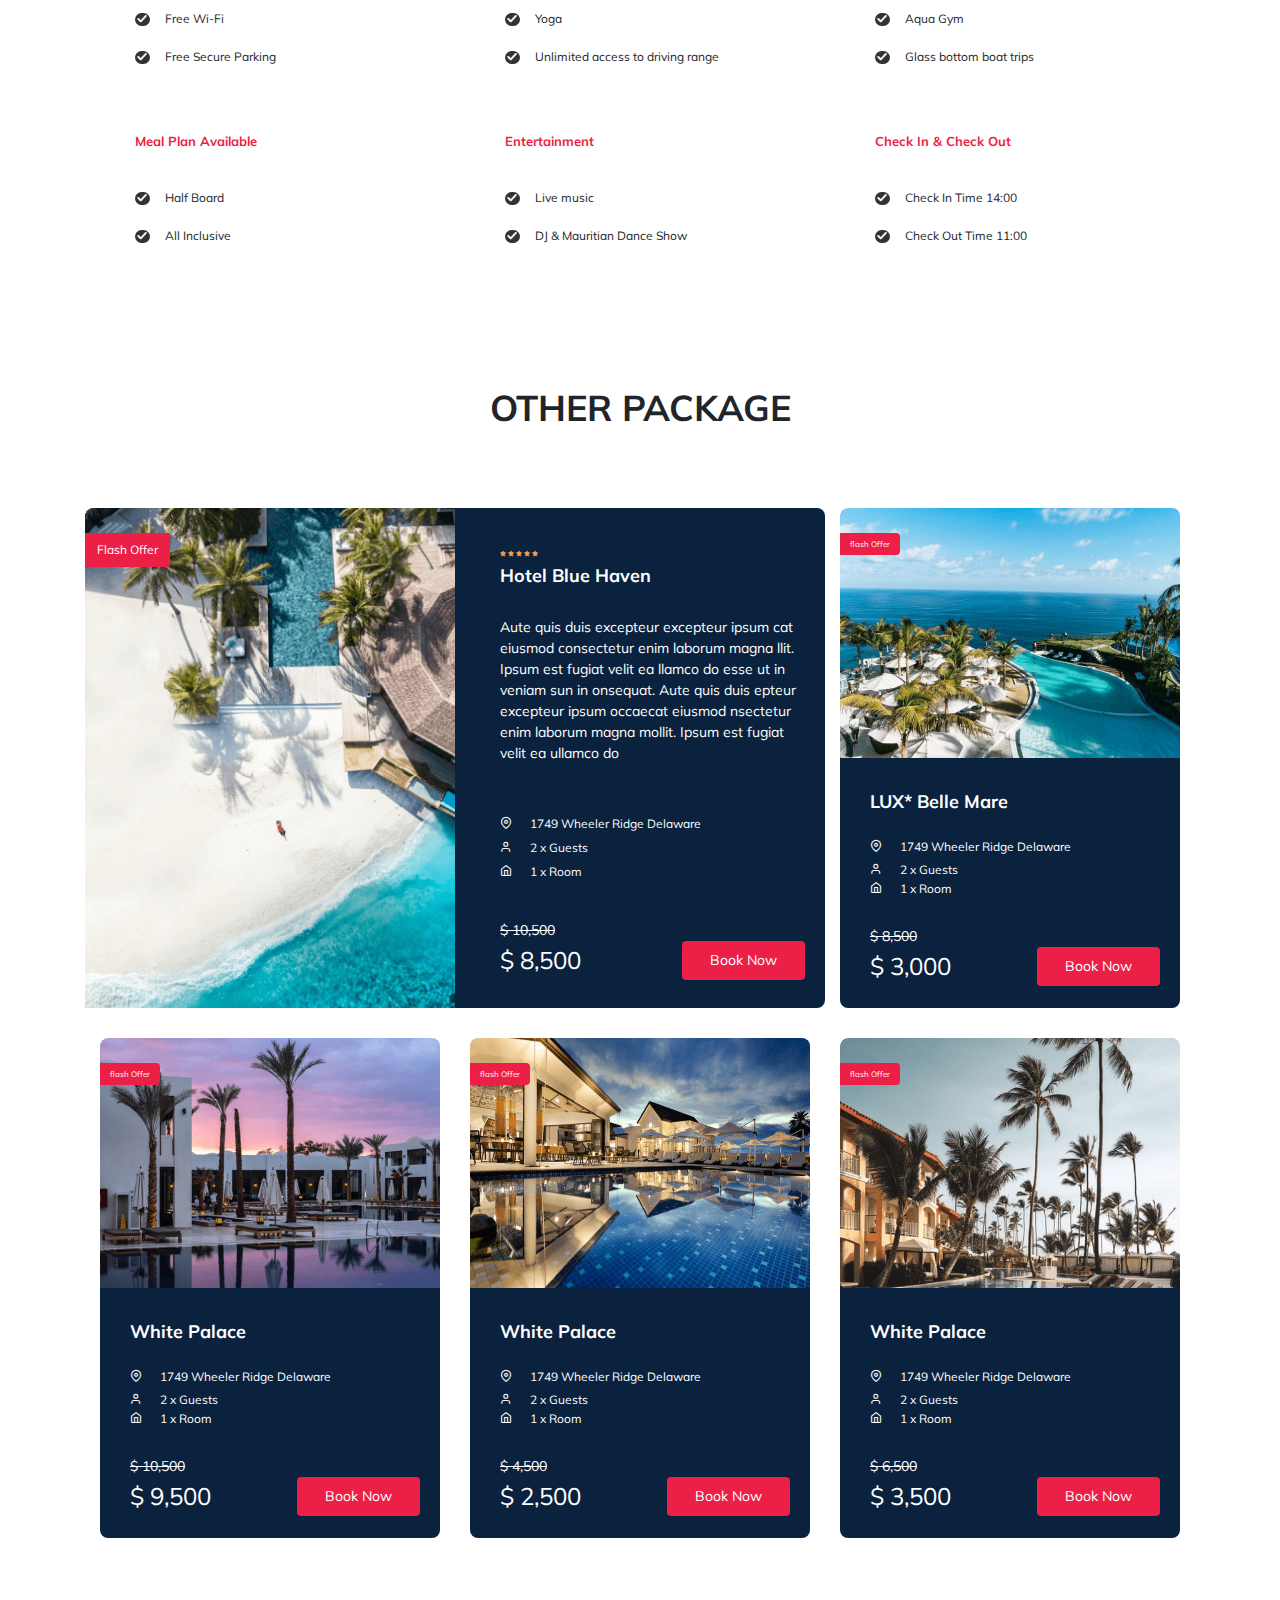
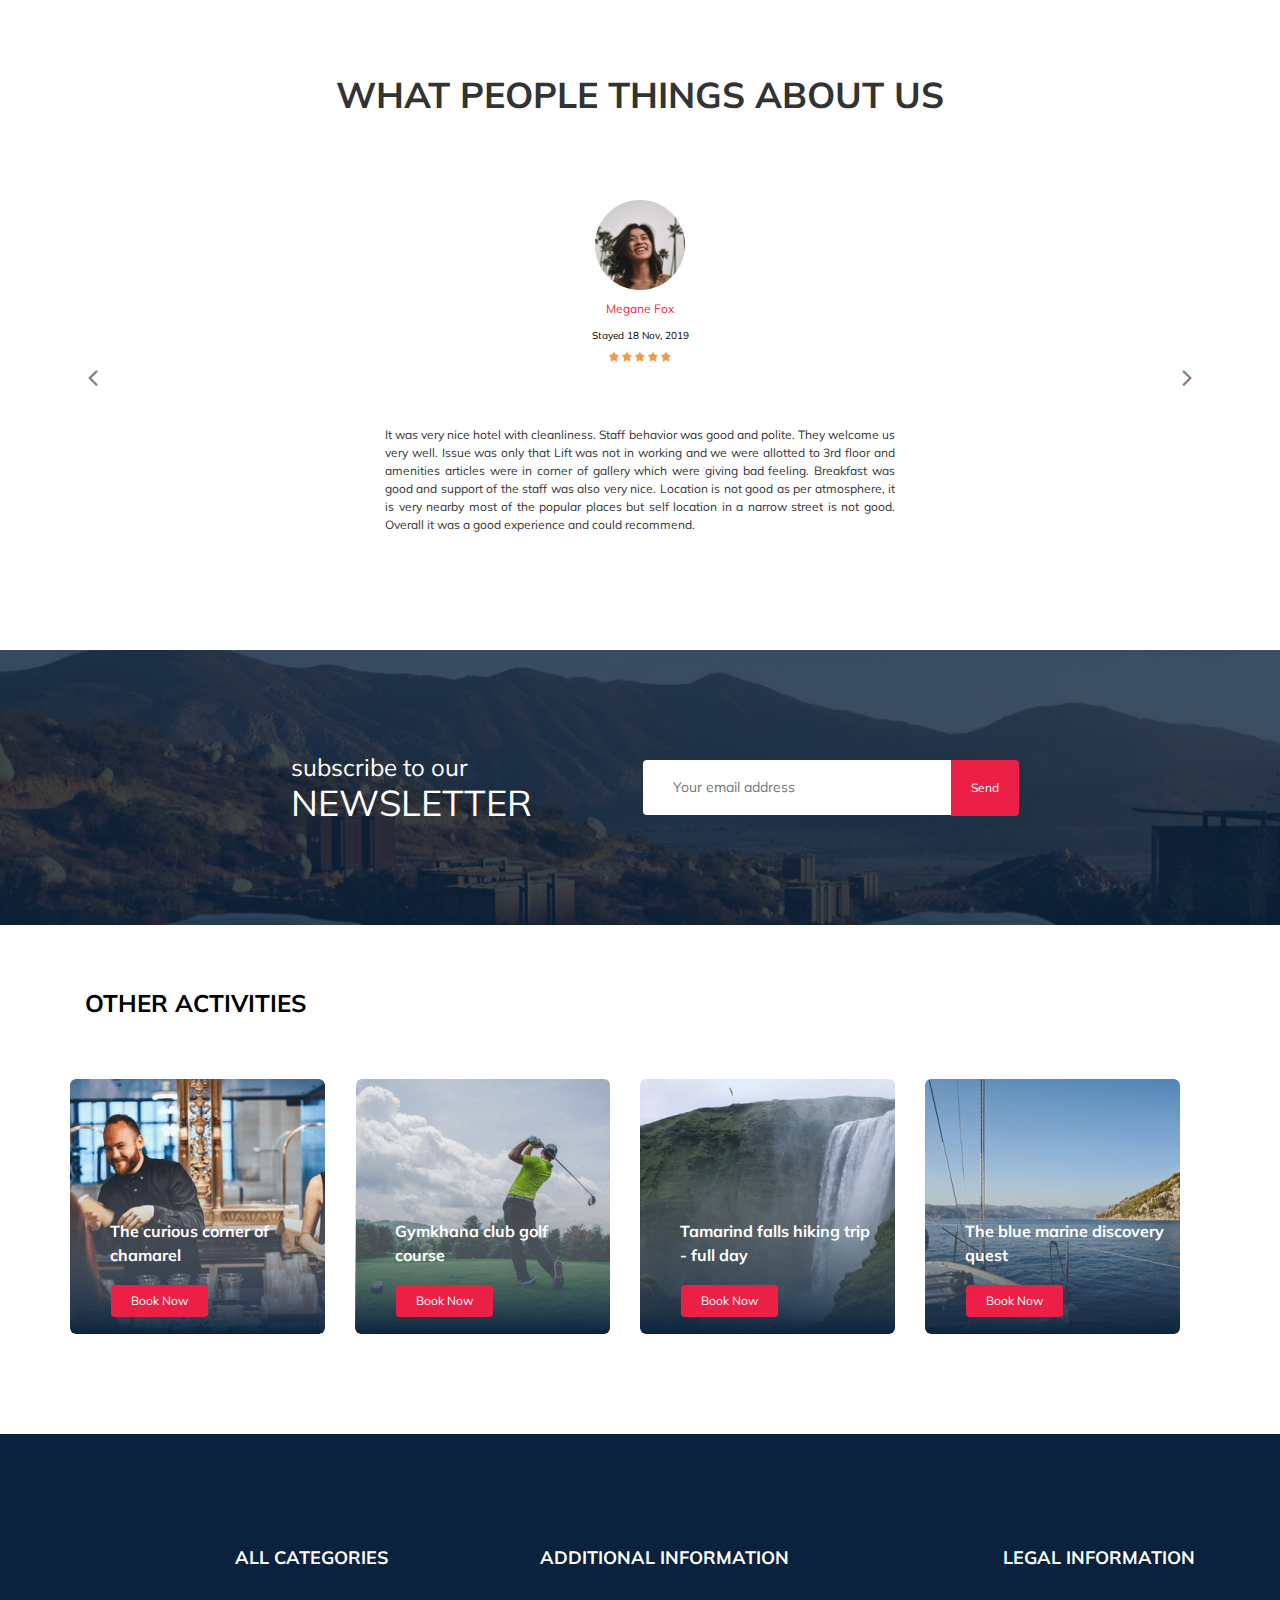
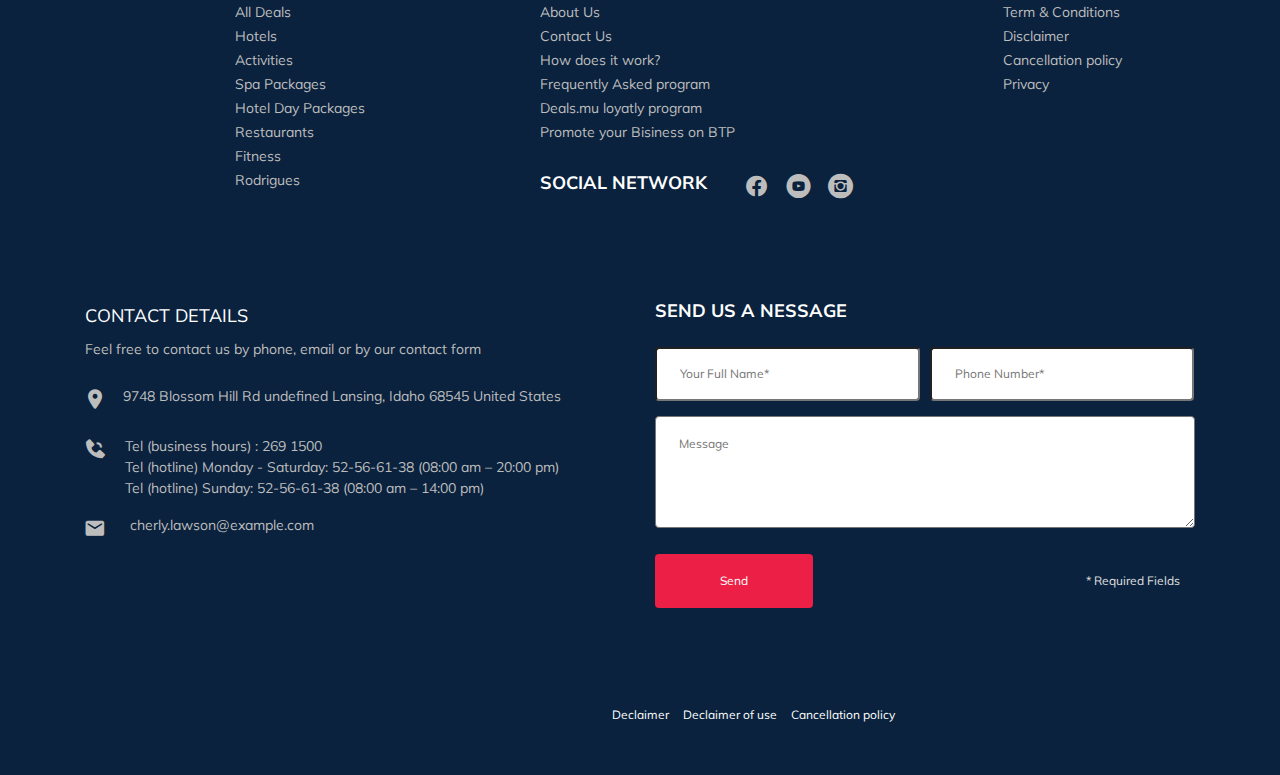
==== commit 94fc7bb7: "Added sample markup" ====
--- a/index.html
+++ b/index.html
@@ -38,12 +38,12 @@
 		<div class="main-container">
 			<div class="container">
 				<div class="row">
-					<div class="main-container__logo col-xl-3 col-lg-3 col-md-3 col-sm-3 col-xs-3">
+					<div class="main-container__logo col-xl-3 col-lg-3 col-md-3 col-sm-3">
 						<a href="#bestourplan" aria-label="logo">
 						<img src="./images/logo.svg" class="main-container__logo__img-logo__img-png" alt="logo">
 						</a>
 					</div>
-					<div class="main-container__form col-xl-4 col-lg-4 col-md-4 col-sm-4 col-xs-4">
+					<div class="main-container__form col-xl-4 col-lg-4 col-md-4 col-sm-4 offset-xs-8">
 						<form role="search" class="main-container__main-form" aria-label="form">
 							<input type="search" class="main-container__main-form__main-input" placeholder="Search Location" aria-label="search-text">
 							<button  class="main-container__main-form__main-button" aria-label="search">
@@ -53,16 +53,16 @@
 							</button>
 						</form>								
 					</div>
-					<div class="shopping-user-container-flex offset-xl-1 col-lg-3 pffset-md-1 col-md-3 col-sm-3 col-3">
-						<div class="main-container__ico-shopping offset-xl-2 col-xl-1 col-lg-1 offset-lg-1 col-md-1 offset-md-1 col-sm-1 offset-sm-1 col-xs-1 offset-xs-4">
-							<a href="#order_basket" aria-label="order basket">
+					<div class="shopping-user-container-flex offset-xl-1 col-lg-3 pffset-md-1 col-md-3 col-sm-3 col-xs-1">
+						<div class="main-container__ico-shopping offset-xl-2 col-xl-1 col-lg-1 offset-lg-1 col-md-1 offset-md-1 col-sm-1 offset-sm-1">
+							<a href="#order_basket" class="ico-anchor" aria-label="order basket">
 								<span class="main-container__ico-shopping-cart">
 									<span class="icon-shopping-cart"></span>
 								</span>
+								<span class="main-container__ico-shopping-cart__numeral">2</span>
 							</a>
-							<span class="main-container__ico-shopping-cart__numeral">2</span>
-						</div>
-						<div class="main-container__button-user offset-xl-3 offset-lg-4 offset-md-1 offset-sm-0">
+						</div>
+						<div class="main-container__button-user offset-xl-3 offset-lg-4 offset-md-1">
 							<img class="main-container__button-user_img-name"  src="./images/human-header.png" alt="Users">
 							<button class="main-container__button-user__main-button-user" aria-label="button">Nathan</button>						
 							<span class="main-container__button-user__ico-arrow-down">
@@ -185,7 +185,7 @@
 							</div>
 							<button class="hero-section__price-booking__button" aria-label="view other options">View Other Options</button>
 						</div>
-						<div>
+						<div >
 							<iframe title="address" class="hero-section__map-address" src="https://www.google.com/maps/embed?pb=!1m18!1m12!1m3!1d2645.4511759054126!2d35.049569468004194!3d48.46705892041686!2m3!1f0!2f0!3f0!3m2!1i1024!2i768!4f13.1!3m3!1m2!1s0x40dbe2c253eac565%3A0xe2c4787d366f1a14!2sDnepropetrovsk%20center%20of%20primary%20medical%20and%20sanitary%20help%20%23%204%20Out-patient%20clinic%20%23%201-2!5e0!3m2!1sen!2sua!4v1611704651712!5m2!1sen!2sua" allowfullscreen="" aria-hidden="false" tabindex="0"></iframe>
 						</div>
 					</div>
@@ -678,7 +678,7 @@
 			<div class="container">
 				<div class="newsletter-container__flex">
 					<div class="new-sletter-container__main-text">subscribe to our
-						<br><span class="fs-36">NEWSLETTER</span>
+						<br><span class="fs-36 newsletter-fs">NEWSLETTER</span>
 					</div>
 					<form class="newsletter-container__form" aria-label="form">
 						<input class="newsletter-container__input" type="text" placeholder="Your email address" aria-label="input">
@@ -782,13 +782,13 @@
 						<div class="social-container-flex">
 							<h4 class="footer-h4__social-network-text">SOCIAL NETWORK</h4>
 							<div class="footer-ico-size">
-								<a href="https://facebook.com" class="footer-ico-color footer-ico-padding footer-ico-hover" aria-label="facebook">
+								<a href="https://facebook.com" class="footer-ico-color footer-ico-padding footer-ico-hover ico-footer-ico" aria-label="facebook">
 									<span class="icon-facebook"></span>
 								</a>
-								<a href="https://youtube.com" class="footer-ico-color footer-ico-padding footer-ico-hover" aria-label="youtube">
+								<a href="https://youtube.com" class="footer-ico-color footer-ico-padding footer-ico-hover ico-footer-ico" aria-label="youtube">
 									<span class="icon-youtube"></span>
 								</a>
-								<a href="https://instagram.com" class="footer-ico-color footer-ico-padding footer-ico-hover" aria-label="instagram">
+								<a href="https://instagram.com" class="footer-ico-color footer-ico-padding footer-ico-hover ico-footer-ico" aria-label="instagram">
 									<span class="icon-instagram"></span>
 								</a>
 							</div>
--- a/styles/main.css
+++ b/styles/main.css
@@ -1905,6 +1905,12 @@
     -webkit-box-direction: normal;
         -ms-flex-direction: column;
             flex-direction: column;
+    -webkit-box-align: start;
+        -ms-flex-align: start;
+            align-items: flex-start;
+    -webkit-box-pack: center;
+        -ms-flex-pack: center;
+            justify-content: center;
   }
 }
 
@@ -1919,6 +1925,7 @@
 }
 
 .hero-section__button-flash-offer {
+  display: block;
   font-size: 10px;
   color: #fff;
   background: #EC1F46;
@@ -1932,6 +1939,7 @@
 @media (max-width: 575.98px) {
   .hero-section__button-flash-offer {
     padding: 5px 10px 5px 10px;
+    margin-left: 0;
   }
 }
 
@@ -1978,11 +1986,15 @@
 }
 
 .hero-section__img-container-hotel-hilton {
-  display: -webkit-inline-box;
-  display: -ms-inline-flexbox;
-  display: inline-flex;
+  display: inline-block;
   position: relative;
   border-radius: 8px;
+}
+
+@media (max-width: 575.98px) {
+  .hero-section__img-container-hotel-hilton {
+    text-align: center;
+  }
 }
 
 .hero-section__img-container-hotel-hilton::after {
@@ -2006,9 +2018,6 @@
     display: -webkit-box;
     display: -ms-flexbox;
     display: flex;
-    -ms-flex-pack: distribute;
-        justify-content: space-around;
-    text-align: center;
   }
 }
 
@@ -2321,8 +2330,9 @@
 
 @media (max-width: 991.98px) {
   .hero-section__map-address {
-    width: 90%;
-    height: 100%;
+    width: 100%;
+    height: 212px;
+    padding-left: 30px;
   }
 }
 
@@ -2330,6 +2340,8 @@
   .hero-section__map-address {
     width: 100%;
     height: 100%;
+    margin-right: 0;
+    margin-left: 0;
   }
 }
 
@@ -2534,6 +2546,12 @@
   margin-top: 10px;
 }
 
+@media (max-width: 575.98px) {
+  .main-container__logo__img-logo__img-png {
+    margin-left: 50px;
+  }
+}
+
 .main-container__main-form {
   display: -webkit-box;
   display: -ms-flexbox;
@@ -2541,6 +2559,12 @@
   -webkit-box-align: center;
       -ms-flex-align: center;
           align-items: center;
+}
+
+@media (max-width: 575.98px) {
+  .main-container__main-form {
+    margin-left: 36px;
+  }
 }
 
 .main-container__main-form__main-input {
@@ -2648,17 +2672,14 @@
   color: #fff;
 }
 
-.main-container__ico-shopping {
-  display: -webkit-box;
-  display: -ms-flexbox;
-  display: flex;
+.ico-anchor {
+  position: relative;
+  margin-top: 7px;
 }
 
 .main-container__ico-shopping-cart {
-  position: relative;
   font-size: 24px;
   top: 1px;
-  right: 10px;
   color: #000;
 }
 
@@ -2675,10 +2696,11 @@
 
 .main-container__ico-shopping-cart__numeral {
   position: absolute;
+  display: inline-block;
   text-align: center;
   background: #EC1F46;
   border-radius: 20px;
-  right: -8px;
+  left: 14px;
   width: 15px;
   font-size: 10px;
   color: #fff;
@@ -2716,6 +2738,8 @@
 @media (max-width: 575.98px) {
   .shopping-user-container-flex {
     margin-top: 20px;
+    width: 48%;
+    margin-left: 20px;
   }
 }
 
@@ -2727,8 +2751,6 @@
   -webkit-box-align: center;
       -ms-flex-align: center;
           align-items: center;
-  -ms-flex-pack: distribute;
-      justify-content: space-around;
 }
 
 @media (max-width: 991.98px) {
@@ -2789,6 +2811,7 @@
 .main-nav-container {
   background: #0A223D;
   margin-top: 45px;
+  text-align: center;
 }
 
 @media (min-width: 576px) {
@@ -3193,14 +3216,15 @@
 
 @media (max-width: 767.98px) {
   .hotel-bluehaven-bg-container {
-    width: 70%;
-    border-radius: 4px;
+    width: 100%;
+    border-radius: 8px 8px 0px 0px;
   }
 }
 
 @media (max-width: 575.98px) {
   .hotel-bluehaven-bg-container {
-    width: 70%;
+    width: 100%;
+    border-radius: 8px 8px 0px 0px;
   }
 }
 
@@ -3240,12 +3264,6 @@
   }
 }
 
-@media (max-width: 575.98px) {
-  .plain-list-hotel {
-    margin-left: 70px;
-  }
-}
-
 .card-blue-haven {
   width: 100%;
   background: #0A223D;
@@ -3259,14 +3277,15 @@
 
 @media (max-width: 767.98px) {
   .card-blue-haven {
-    width: 70%;
-    border-radius: 8px;
+    width: 100%;
+    border-radius: 0px 0px 8px 8px;
   }
 }
 
 @media (max-width: 575.98px) {
   .card-blue-haven {
-    width: 75%;
+    width: 100%;
+    border-radius: 0px 0px 8px 8px;
   }
 }
 
@@ -3477,6 +3496,7 @@
 
 .hotel-belle-mare-bg-container {
   background-image: url("../images/belle-mare.png");
+  background-size: cover;
   width: 100%;
   height: 250px;
   position: relative;
@@ -3485,13 +3505,13 @@
 
 @media (max-width: 767.98px) {
   .hotel-belle-mare-bg-container {
-    width: 70%;
+    width: 100%;
   }
 }
 
 @media (max-width: 575.98px) {
   .hotel-belle-mare-bg-container {
-    width: 75%;
+    width: 100%;
   }
 }
 
@@ -3520,13 +3540,13 @@
 
 @media (max-width: 767.98px) {
   .hotel-belle-mare-container__item {
-    width: 70%;
+    width: 100%;
   }
 }
 
 @media (max-width: 575.98px) {
   .hotel-belle-mare-container__item {
-    width: 75%;
+    width: 100%;
     height: 100%;
   }
 }
@@ -3557,6 +3577,7 @@
 
 .white-palace-bg-container {
   background: url("../images/white-palace.png");
+  background-size: cover;
   width: 100%;
   height: 250px;
   position: relative;
@@ -3572,18 +3593,19 @@
 
 @media (max-width: 767.98px) {
   .white-palace-bg-container {
-    width: 70%;
+    width: 100%;
   }
 }
 
 @media (max-width: 575.98px) {
   .white-palace-bg-container {
-    width: 75%;
+    width: 100%;
   }
 }
 
 .luxury-place-bg-container {
   background: url("../images/luxury-place.png");
+  background-size: cover;
   width: 100%;
   height: 250px;
   position: relative;
@@ -3593,18 +3615,19 @@
 
 @media (max-width: 767.98px) {
   .luxury-place-bg-container {
-    width: 70%;
+    width: 100%;
   }
 }
 
 @media (max-width: 575.98px) {
   .luxury-place-bg-container {
-    width: 75%;
+    width: 100%;
   }
 }
 
 .five-star-bg-container {
   background: url("../images/five-star.png");
+  background-size: cover;
   width: 100%;
   height: 250px;
   position: relative;
@@ -3614,13 +3637,13 @@
 
 @media (max-width: 767.98px) {
   .five-star-bg-container {
-    width: 70%;
+    width: 100%;
   }
 }
 
 @media (max-width: 575.98px) {
   .five-star-bg-container {
-    width: 75%;
+    width: 100%;
   }
 }
 
@@ -3714,7 +3737,6 @@
   background: url("../images/bg-newsletter.jpg");
   max-width: 100%;
   background-size: cover;
-  text-align: center;
 }
 
 .newsletter-container__flex {
@@ -3728,6 +3750,7 @@
       justify-content: space-around;
   padding-top: 100px;
   padding-bottom: 100px;
+  padding-right: 120px;
   padding-left: 150px;
 }
 
@@ -3737,8 +3760,17 @@
     -webkit-box-direction: normal;
         -ms-flex-direction: column;
             flex-direction: column;
+    -webkit-box-align: center;
+        -ms-flex-align: center;
+            align-items: center;
     padding-top: 50px;
     padding-bottom: 50px;
+  }
+}
+
+@media (max-width: 575.98px) {
+  .newsletter-fs {
+    font-size: 28px;
   }
 }
 
@@ -3784,16 +3816,16 @@
 
 @media (max-width: 575.98px) {
   .newsletter-container__input {
-    padding-right: 20px;
-    padding-left: 20px;
+    padding-right: 15px;
+    padding-left: 10px;
     padding-top: 10px;
     padding-bottom: 10px;
   }
 }
 
 .newsletter-container__form__button {
-  padding-top: 20px;
-  padding-bottom: 20px;
+  padding-top: 19px;
+  padding-bottom: 19px;
   padding-right: 20px;
   padding-left: 20px;
   background: #EC1F46;
@@ -4001,19 +4033,10 @@
   .plain-footer-container {
     -ms-flex-wrap: wrap;
         flex-wrap: wrap;
-  }
-}
-
-@media (max-width: 767.98px) {
-  .plain-footer-container {
-    -webkit-box-orient: vertical;
-    -webkit-box-direction: normal;
-        -ms-flex-direction: column;
-            flex-direction: column;
+    margin-top: 50px;
     -webkit-box-pack: start;
         -ms-flex-pack: start;
             justify-content: flex-start;
-    padding-left: 10px;
   }
 }
 
@@ -4021,10 +4044,17 @@
   padding-top: 60px;
 }
 
-@media (max-width: 767.98px) {
+@media (max-width: 1199.98px) {
   .footer-logo-container {
     padding-bottom: 50px;
     padding-left: 35px;
+  }
+}
+
+@media (max-width: 1199.98px) {
+  .footer-logo-container {
+    display: none;
+    padding-left: 0;
   }
 }
 
@@ -4033,6 +4063,18 @@
   font-size: 18px;
   padding-left: 40px;
   padding-bottom: 20px;
+}
+
+@media (max-width: 991.98px) {
+  .additional-information-container {
+    padding-left: 100px;
+  }
+}
+
+@media (max-width: 767.98px) {
+  .additional-information-container {
+    padding-left: 0px;
+  }
 }
 
 .plain-footer__link {
@@ -4058,6 +4100,12 @@
   padding-top: 10px;
 }
 
+@media (max-width: 991.98px) {
+  .social-container-flex {
+    padding-top: 30px;
+  }
+}
+
 @media (max-width: 575.98px) {
   .social-container-flex {
     -webkit-box-orient: vertical;
@@ -4067,6 +4115,17 @@
   }
 }
 
+.ico-footer-ico {
+  font-size: 25px;
+}
+
+@media (max-width: 575.98px) {
+  .ico-footer-ico {
+    font-size: 35px;
+    text-align: center;
+  }
+}
+
 .footer-ico-hover:hover {
   color: #EC1F46;
 }
@@ -4078,13 +4137,6 @@
 
 @media (max-width: 991.98px) {
   .legal-informaion-container {
-    padding-left: 150px;
-  }
-}
-
-@media (max-width: 767.98px) {
-  .legal-informaion-container {
-    padding-left: 0;
     padding-top: 30px;
   }
 }
@@ -4197,6 +4249,18 @@
   padding-top: 16px;
   padding-bottom: 16px;
   padding-left: 23px;
+}
+
+@media (max-width: 1199.98px) {
+  .form-footer__input-name {
+    width: 48%;
+  }
+}
+
+@media (max-width: 575.98px) {
+  .form-footer__input-name {
+    width: 100%;
+  }
 }
 
 .form-footer__input-phone {
@@ -4211,12 +4275,32 @@
   margin-left: 10px;
 }
 
+@media (max-width: 1199.98px) {
+  .form-footer__input-phone {
+    width: 49%;
+  }
+}
+
+@media (max-width: 575.98px) {
+  .form-footer__input-phone {
+    width: 100%;
+    margin-top: 10px;
+    margin-left: 0;
+  }
+}
+
 .form-footer__textarea {
   border-radius: 4px;
   font-size: 12px;
   padding-top: 18px;
   padding-left: 23px;
   overflow: auto;
+}
+
+@media (max-width: 575.98px) {
+  .form-footer__textarea {
+    width: 100%;
+  }
 }
 
 .form-footer__button {
